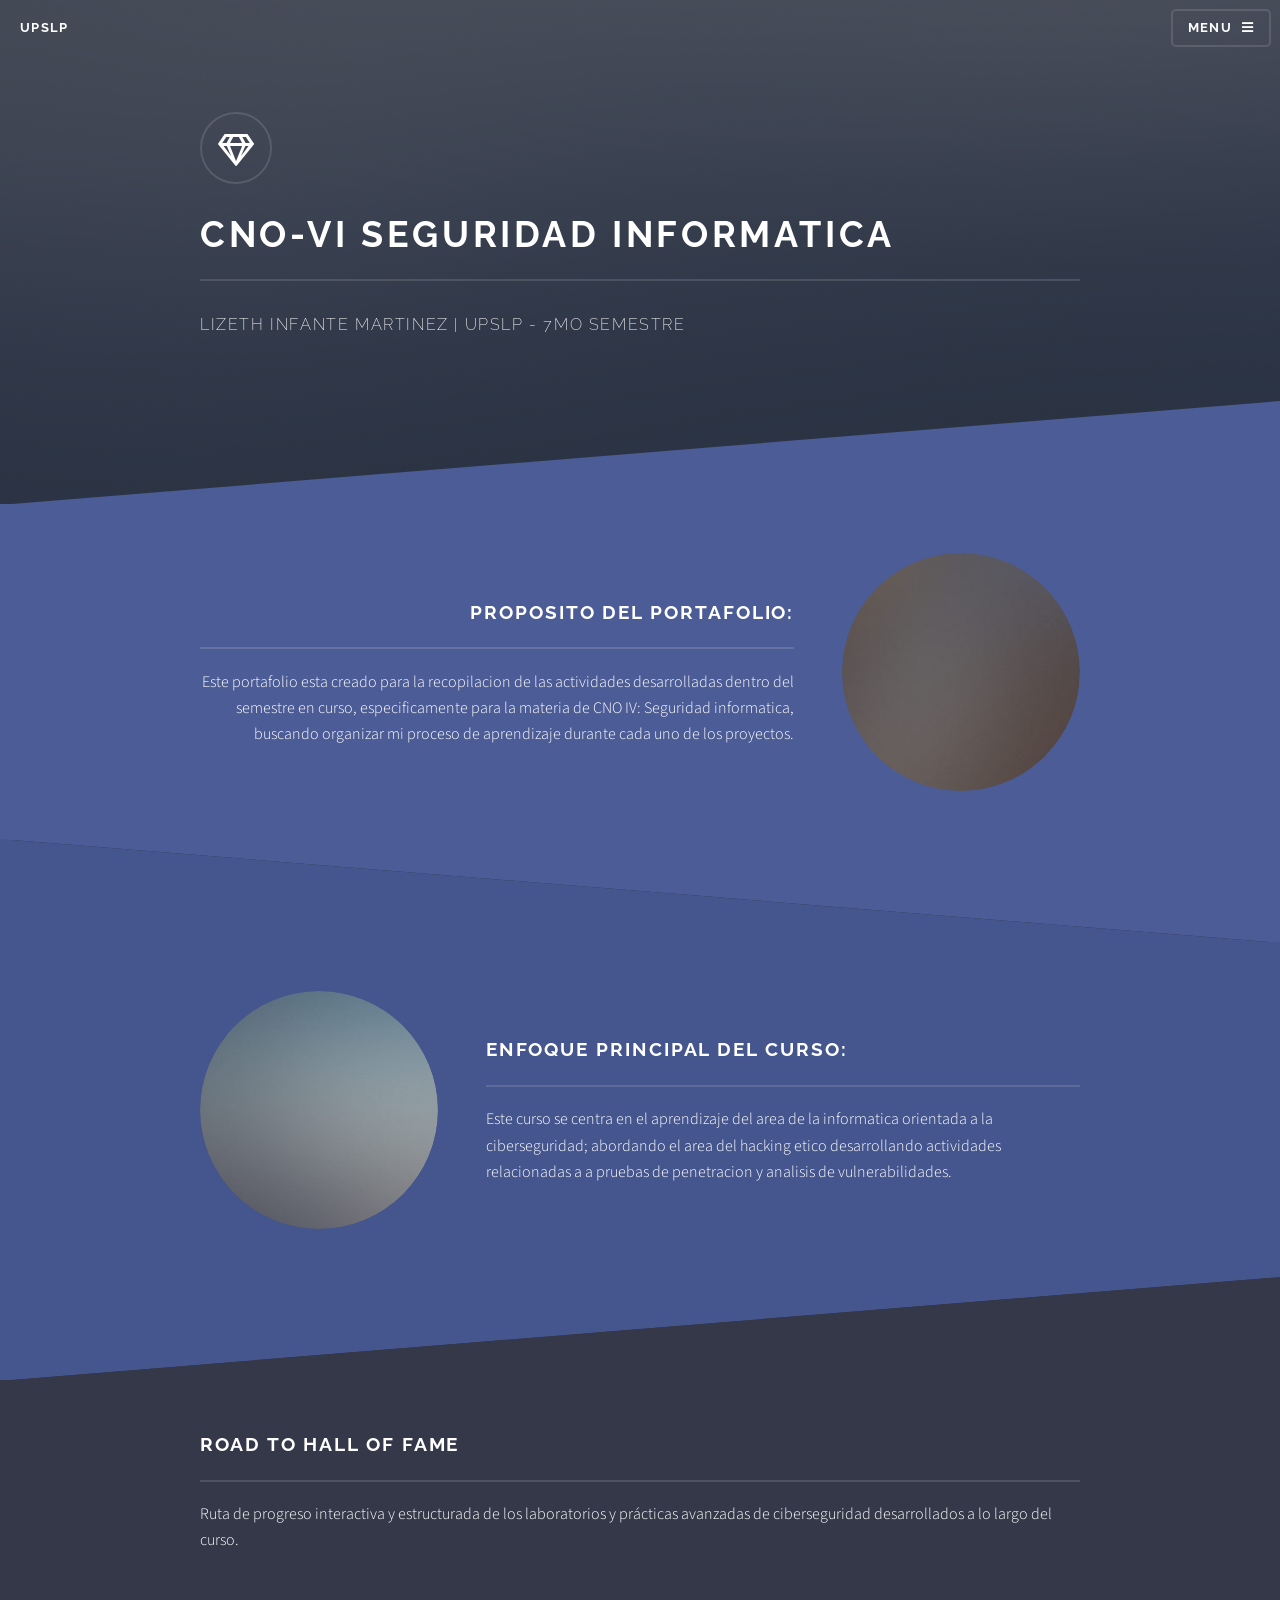
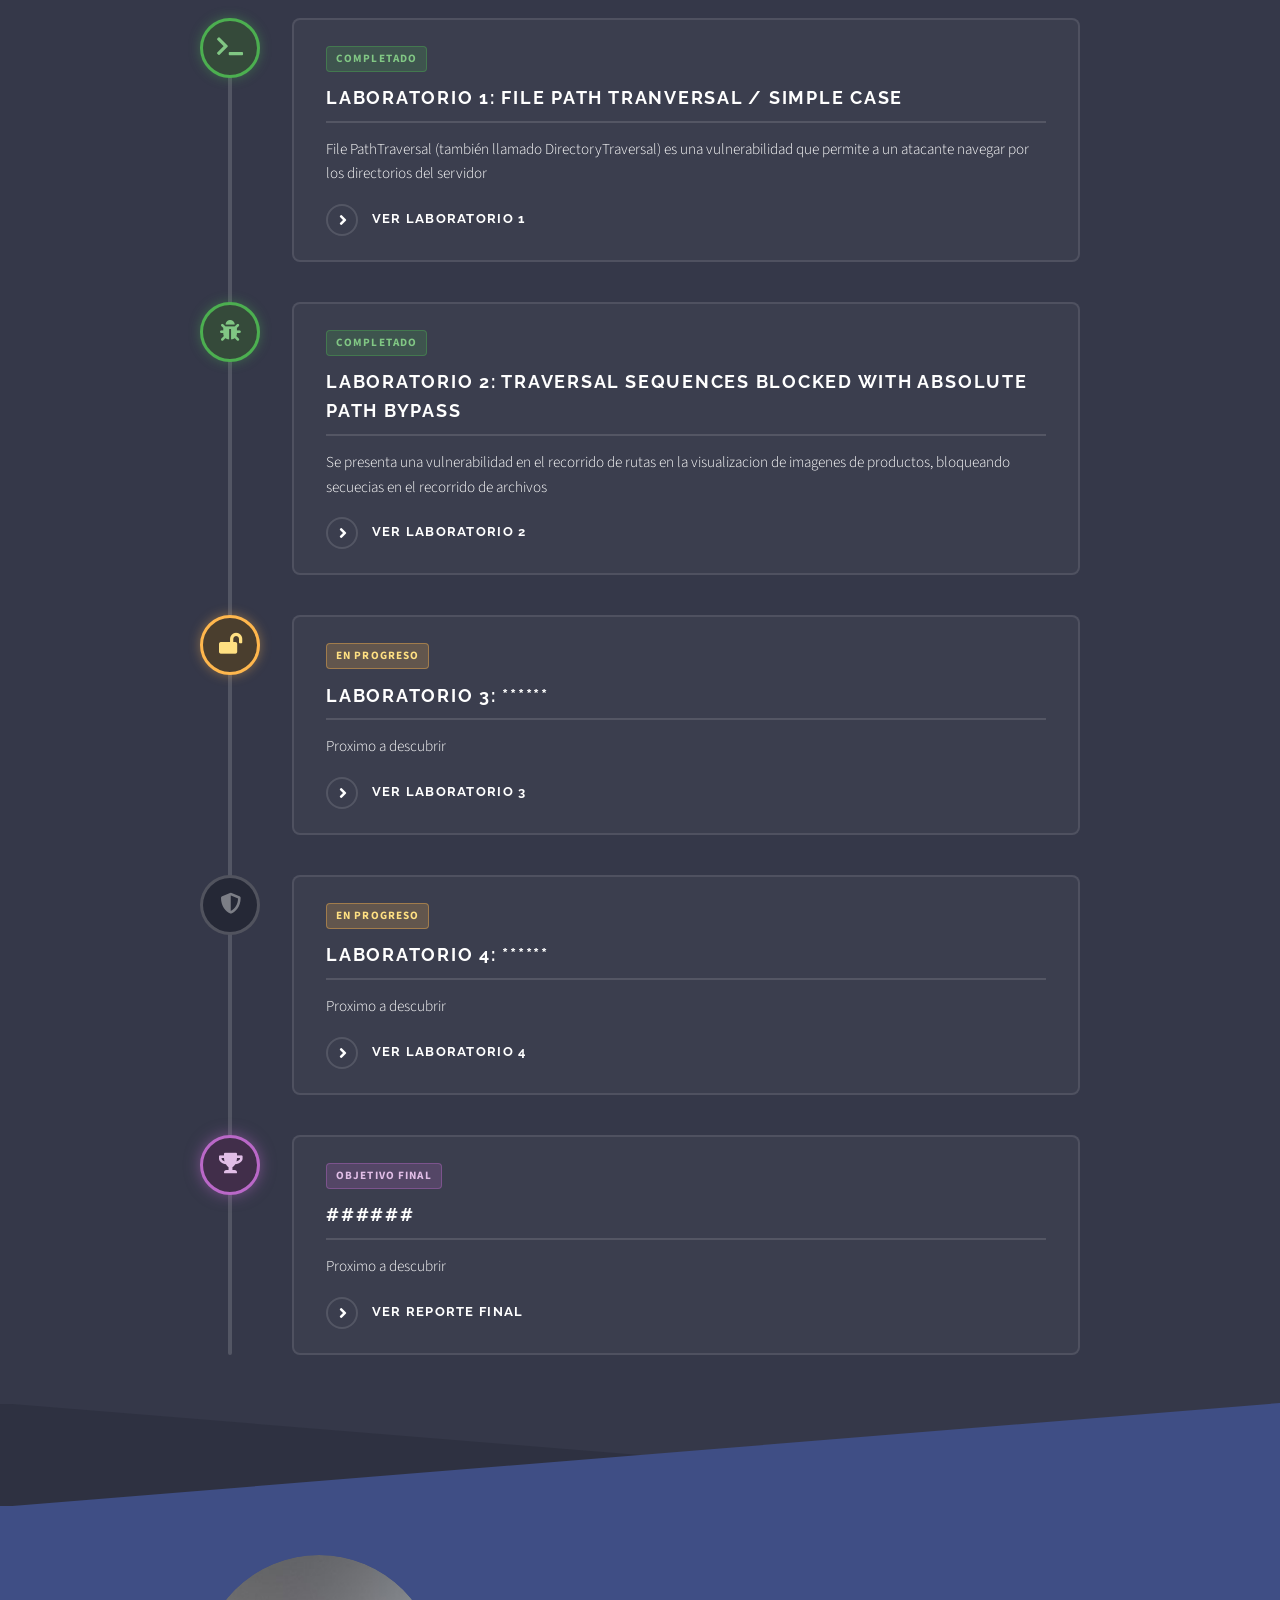
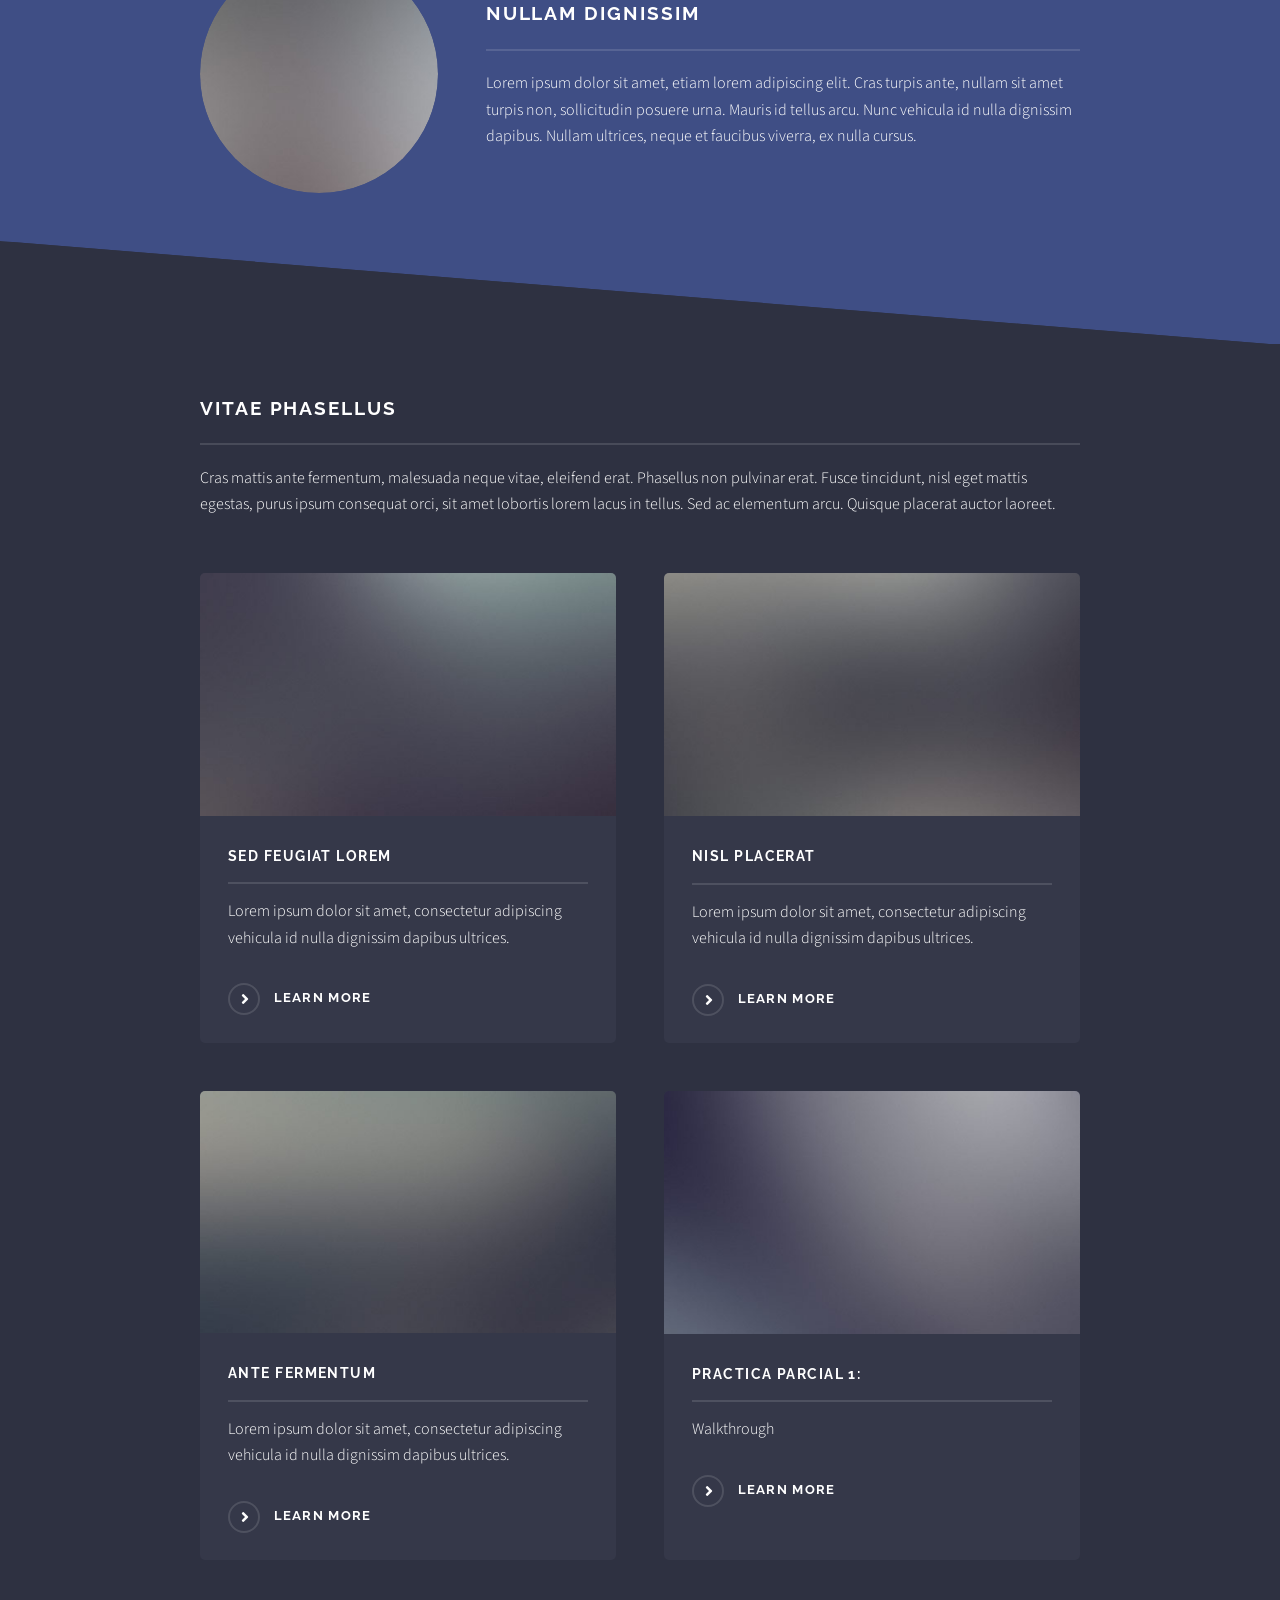
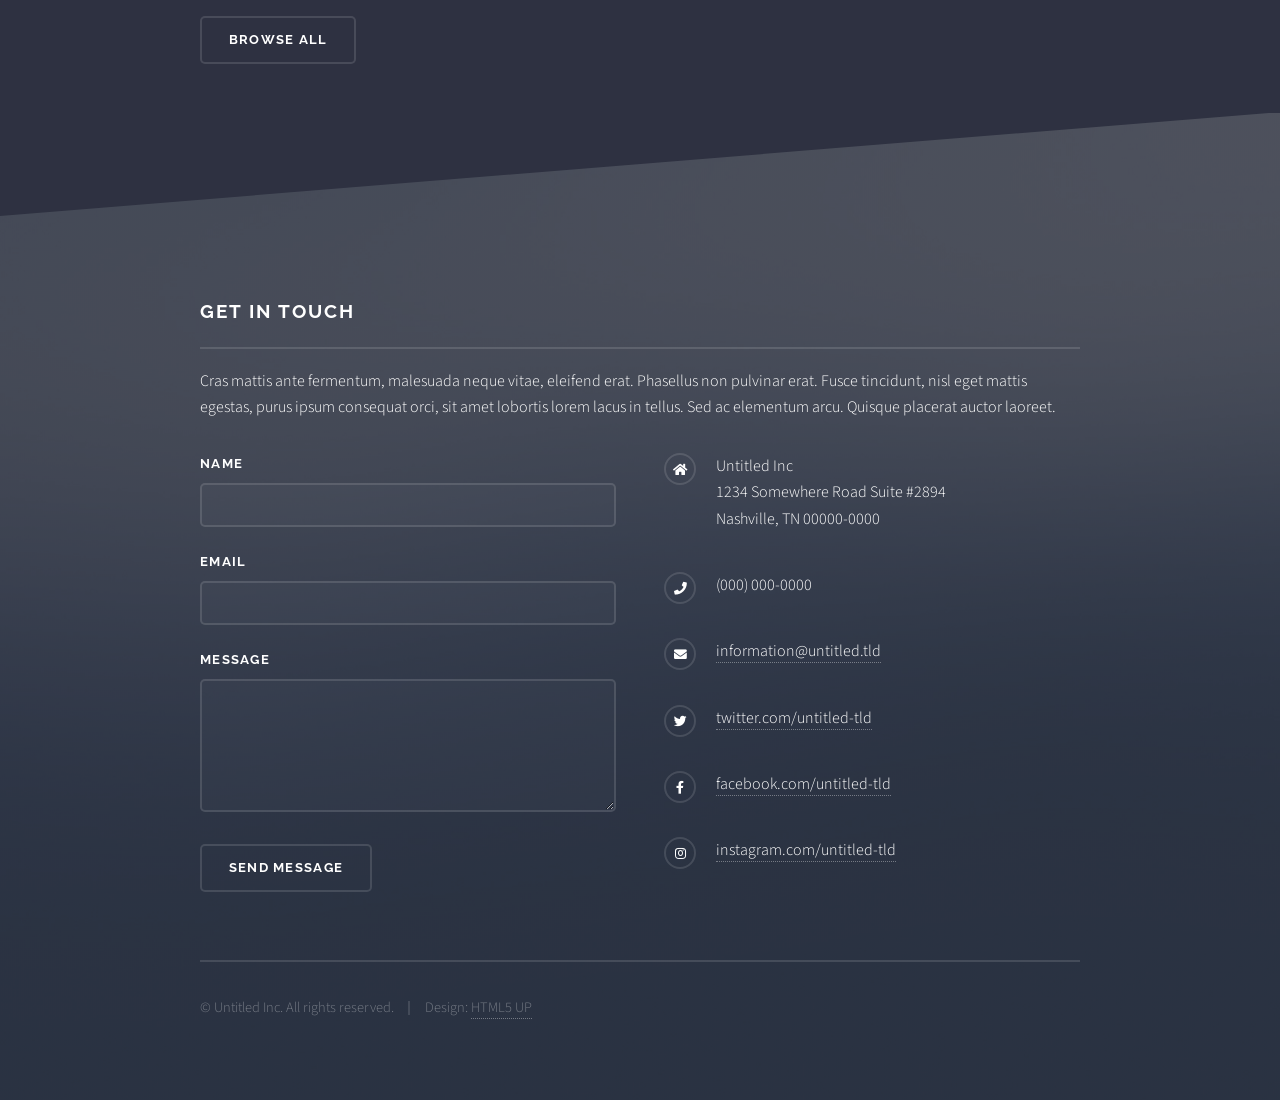
==== index.html @ 2c306867 "Update index.html" ====
<!DOCTYPE HTML>
<html>
	<head>
		<title>CNO-VI SEGURIDAD INFORMATICA - Lizeth Infante Martinez</title>
		<meta charset="utf-8" />
		<meta name="viewport" content="width=device-width, initial-scale=1, user-scalable=no" />
		<link rel="stylesheet" href="assets/css/main.css" />
		<noscript><link rel="stylesheet" href="assets/css/noscript.css" /></noscript>
	</head>
	<body class="is-preload">

		<div id="page-wrapper">

				<header id="header" class="alt">
						<h1><a href="index.html">UPSLP</a></h1>
						<nav>
							<a href="#menu">Menu</a>
						</nav>
					</header>

				<nav id="menu">
						<div class="inner">
							<h2>Menu</h2>
							<ul class="links">
								<li><a href="index.html">Home</a></li>
								<li><a href="proyecto1.html">Practica 1</a></li>
								<li><a href="#road-to-hall-of-fame">Road to Hall of Fame</a></li>
								<li><a href="elements.html">Elements</a></li>
								<li><a href="#">Log In</a></li>
								<li><a href="#">Sign Up</a></li>
							</ul>
							<a href="#" class="close">Close</a>
						</div>
					</nav>

				<section id="banner">
						<div class="inner">
							<div class="logo"><span class="icon fa-gem"></span></div>
							<h2>CNO-VI SEGURIDAD INFORMATICA</h2>
							<p>Lizeth Infante Martinez | UPSLP - 7mo semestre</p>
						</div>
					</section>

				<section id="wrapper">

						<section id="one" class="wrapper spotlight style1">
								<div class="inner">
									<a href="#" class="image"><img src="images/pic01.jpg" alt="" /></a>
									<div class="content">
										<h2 class="major">Proposito del portafolio:</h2>
										<p>Este portafolio esta creado para la recopilacion de las actividades desarrolladas dentro del semestre en curso, especificamente para la materia de CNO IV: Seguridad informatica, buscando organizar mi proceso de aprendizaje durante cada uno de los proyectos.</p>
										
									</div>
								</div>
							</section>

						<section id="two" class="wrapper alt spotlight style2">
								<div class="inner">
									<a href="#" class="image"><img src="images/pic02.jpg" alt="" /></a>
									<div class="content">
										<h2 class="major">Enfoque principal del curso: </h2>
										<p>Este curso se centra en el aprendizaje del area de la informatica orientada a la ciberseguridad; abordando el area del hacking etico desarrollando actividades relacionadas a a pruebas de penetracion y analisis de vulnerabilidades.</p>
										
									</div>
								</div>
							</section>

						<!-- SECCIÓN ROAD TO HALL OF FAME -->
						<section id="road-to-hall-of-fame" class="wrapper style2">
							<div class="inner">
								<h2 class="major">ROAD TO HALL OF FAME</h2>
								<p>Ruta de progreso interactiva y estructurada de los laboratorios y prácticas avanzadas de ciberseguridad desarrollados a lo largo del curso.</p>

								<div class="roadmap-container">
									<div class="roadmap-timeline">
										
										<!-- Nodo 1 -->
										<div class="roadmap-item completed">
											<div class="roadmap-marker">
												<span class="icon solid fa-terminal"></span>
											</div>
											<div class="roadmap-content">
												<span class="roadmap-badge">Completado</span>
												<h3 class="major">Laboratorio 1: File Path Tranversal / Simple case</h3>
												<p>File PathTraversal (también llamado DirectoryTraversal) es una vulnerabilidad que permite a un atacante navegar por los directorios del servidor</p>
												<a href="lab1.html" class="special">Ver laboratorio 1</a>
											</div>
										</div>

										<!-- Nodo 2 -->
										<div class="roadmap-item completed">
											<div class="roadmap-marker">
												<span class="icon solid fa-bug"></span>
											</div>
											<div class="roadmap-content">
												<span class="roadmap-badge">Completado</span>
												<h3 class="major">Laboratorio 2: Traversal Sequences Blocked with Absolute path bypass</h3>
												<p>Se presenta una vulnerabilidad en el recorrido de rutas en la visualizacion de imagenes de productos, bloqueando secuecias en el recorrido de archivos</p>
												<a href="lab2.html" class="special">ver laboratorio 2</a>
											</div>
										</div>

										<!-- Nodo 3 -->
										<div class="roadmap-item in-progress">
											<div class="roadmap-marker">
												<span class="icon solid fa-lock-open"></span>
											</div>
											<div class="roadmap-content">
												<span class="roadmap-badge status-progress">En Progreso</span>
												<h3 class="major">Laboratorio 3:  ******</h3>
												<p>Proximo a descubrir</p>
												<a href="#" class="special">ver laboratorio 	3</a>
											</div>
										</div>

										<!-- Nodo 4 -->
										<div class="roadmap-item pending">
											<div class="roadmap-marker">
												<span class="icon solid fa-shield-alt"></span>
											</div>
											<div class="roadmap-content">
												<span class="roadmap-badge status-progress">En Progreso</span>
												<h3 class="major">Laboratorio 4: ******</h3>
												<p>Proximo a descubrir</p>
												<a href="#" class="special">ver laboratorio 4</a>
											</div>
										</div>

										<!-- Nodo Final -->
										<div class="roadmap-item goal">
											<div class="roadmap-marker">
												<span class="icon solid fa-trophy"></span>
											</div>
											<div class="roadmap-content">
												<span class="roadmap-badge status-goal">Objetivo Final</span>
												<h3 class="major">######</h3>
												<p>Proximo a descubrir</p>
												<a href="#" class="special">ver reporte final</a>
											</div>
										</div>

									</div>
								</div>
							</div>
						</section>

						<section id="three" class="wrapper spotlight style3">
								<div class="inner">
									<a href="#" class="image"><img src="images/pic03.jpg" alt="" /></a>
									<div class="content">
										<h2 class="major">Nullam dignissim</h2>
										<p>Lorem ipsum dolor sit amet, etiam lorem adipiscing elit. Cras turpis ante, nullam sit amet turpis non, sollicitudin posuere urna. Mauris id tellus arcu. Nunc vehicula id nulla dignissim dapibus. Nullam ultrices, neque et faucibus viverra, ex nulla cursus.</p>
										
									</div>
								</div>
							</section>

						<section id="four" class="wrapper alt style1">
								<div class="inner">
									<h2 class="major">Vitae phasellus</h2>
									<p>Cras mattis ante fermentum, malesuada neque vitae, eleifend erat. Phasellus non pulvinar erat. Fusce tincidunt, nisl eget mattis egestas, purus ipsum consequat orci, sit amet lobortis lorem lacus in tellus. Sed ac elementum arcu. Quisque placerat auctor laoreet.</p>
									<section class="features">
										<article>
											<a href="#" class="image"><img src="images/pic04.jpg" alt="" /></a>
											<h3 class="major">Sed feugiat lorem</h3>
											<p>Lorem ipsum dolor sit amet, consectetur adipiscing vehicula id nulla dignissim dapibus ultrices.</p>
											<a href="#" class="special">Learn more</a>
										</article>
										<article>
											<a href="#" class="image"><img src="images/pic05.jpg" alt="" /></a>
											<h3 class="major">Nisl placerat</h3>
											<p>Lorem ipsum dolor sit amet, consectetur adipiscing vehicula id nulla dignissim dapibus ultrices.</p>
											<a href="#" class="special">Learn more</a>
										</article>
										<article>
											<a href="#" class="image"><img src="images/pic06.jpg" alt="" /></a>
											<h3 class="major">Ante fermentum</h3>
											<p>Lorem ipsum dolor sit amet, consectetur adipiscing vehicula id nulla dignissim dapibus ultrices.</p>
											<a href="#" class="special">Learn more</a>
										</article>
										<article>
											<a href="#" class="image"><img src="images/pic07.jpg" alt="" /></a>
											<h3 class="major">Practica parcial 1:</h3>
											<p>Walkthrough</p>
											<a href="#" class="special">Learn more</a>
										</article>
									</section>
									<ul class="actions">
										<li><a href="#" class="button">Browse All</a></li>
									</ul>
								</div>
							</section>

					</section>

				<section id="footer">
						<div class="inner">
							<h2 class="major">Get in touch</h2>
							<p>Cras mattis ante fermentum, malesuada neque vitae, eleifend erat. Phasellus non pulvinar erat. Fusce tincidunt, nisl eget mattis egestas, purus ipsum consequat orci, sit amet lobortis lorem lacus in tellus. Sed ac elementum arcu. Quisque placerat auctor laoreet.</p>
							<form method="post" action="#">
								<div class="fields">
									<div class="field">
										<label for="name">Name</label>
										<input type="text" name="name" id="name" />
									</div>
									<div class="field">
										<label for="email">Email</label>
										<input type="email" name="email" id="email" />
									</div>
									<div class="field">
										<label for="message">Message</label>
										<textarea name="message" id="message" rows="4"></textarea>
									</div>
								</div>
								<ul class="actions">
									<li><input type="submit" value="Send Message" /></li>
								</ul>
							</form>
							<ul class="contact">
								<li class="icon solid fa-home">
									Untitled Inc<br />
									1234 Somewhere Road Suite #2894<br />
									Nashville, TN 00000-0000
								</li>
								<li class="icon solid fa-phone">(000) 000-0000</li>
								<li class="icon solid fa-envelope"><a href="#">information@untitled.tld</a></li>
								<li class="icon brands fa-twitter"><a href="#">twitter.com/untitled-tld</a></li>
								<li class="icon brands fa-facebook-f"><a href="#">facebook.com/untitled-tld</a></li>
								<li class="icon brands fa-instagram"><a href="#">instagram.com/untitled-tld</a></li>
							</ul>
							<ul class="copyright">
								<li>&copy; Untitled Inc. All rights reserved.</li><li>Design: <a href="http://html5up.net">HTML5 UP</a></li>
							</ul>
						</div>
					</section>

			</div>

		<script src="assets/js/jquery.min.js"></script>
			<script src="assets/js/jquery.scrollex.min.js"></script>
			<script src="assets/js/browser.min.js"></script>
			<script src="assets/js/breakpoints.min.js"></script>
			<script src="assets/js/util.js"></script>
			<script src="assets/js/main.js"></script>

	</body>
</html>
---- assets/css/main.css ----
@import url(fontawesome-all.min.css);
@import url("https://fonts.googleapis.com/css?family=Raleway:200,700|Source+Sans+Pro:300,600,300italic,600italic");

/*
	Solid State by HTML5 UP
	html5up.net | @ajlkn
	Free for personal and commercial use under the CCA 3.0 license (html5up.net/license)
*/

html, body, div, span, applet, object,
iframe, h1, h2, h3, h4, h5, h6, p, blockquote,
pre, a, abbr, acronym, address, big, cite,
code, del, dfn, em, img, ins, kbd, q, s, samp,
small, strike, strong, sub, sup, tt, var, b,
u, i, center, dl, dt, dd, ol, ul, li, fieldset,
form, label, legend, table, caption, tbody,
tfoot, thead, tr, th, td, article, aside,
canvas, details, embed, figure, figcaption,
footer, header, hgroup, menu, nav, output, ruby,
section, summary, time, mark, audio, video {
	margin: 0;
	padding: 0;
	border: 0;
	font-size: 100%;
	font: inherit;
	vertical-align: baseline;}

article, aside, details, figcaption, figure,
footer, header, hgroup, menu, nav, section {
	display: block;}

body {
	line-height: 1;
}

ol, ul {
	list-style: none;
}

blockquote, q {
	quotes: none;
}

	blockquote:before, blockquote:after, q:before, q:after {
		content: '';
		content: none;
	}

table {
	border-collapse: collapse;
	border-spacing: 0;
}

body {
	-webkit-text-size-adjust: none;
}

mark {
	background-color: transparent;
	color: inherit;
}

input::-moz-focus-inner {
	border: 0;
	padding: 0;
}

input, select, textarea {
	-moz-appearance: none;
	-webkit-appearance: none;
	-ms-appearance: none;
	appearance: none;
}

/* Basic */

	@-ms-viewport {
		width: device-width;
	}

	body {
		-ms-overflow-style: scrollbar;
	}

	@media screen and (max-width: 480px) {

		html, body {
			min-width: 320px;
		}

	}

	html {
		box-sizing: border-box;
	}

	*, *:before, *:after {
		box-sizing: inherit;
	}

	body {
		background-color: #2e3141;
		background-image: linear-gradient(to top, rgba(46, 49, 65, 0.8), rgba(46, 49, 65, 0.8)), url("../../images/bg.jpg");
		background-size: auto,
 cover;
		background-attachment: fixed,
 fixed;
		background-position: center,
 center;
	}

		body.is-preload *, body.is-preload *:before, body.is-preload *:after {
			-moz-animation: none !important;
			-webkit-animation: none !important;
			-ms-animation: none !important;
			animation: none !important;
			-moz-transition: none !important;
			-webkit-transition: none !important;
			-ms-transition: none !important;
			transition: none !important;
		}

/* Type */

	body, input, select, textarea {
		color: #ffffff;
		font-family: "Source Sans Pro", Helvetica, sans-serif;
		font-size: 16.5pt;
		font-weight: 300;
		line-height: 1.65;
	}

		@media screen and (max-width: 1680px) {

			body, input, select, textarea {
				font-size: 13pt;
			}

		}

		@media screen and (max-width: 1280px) {

			body, input, select, textarea {
				font-size: 12pt;
			}

		}

		@media screen and (max-width: 980px) {

			body, input, select, textarea {
				font-size: 12pt;
			}

		}

		@media screen and (max-width: 736px) {

			body, input, select, textarea {
				font-size: 12pt;
			}

		}

		@media screen and (max-width: 480px) {

			body, input, select, textarea {
				font-size: 12pt;
			}

		}

	a {
		-moz-transition: color 0.2s ease-in-out, border-bottom-color 0.2s ease-in-out;
		-webkit-transition: color 0.2s ease-in-out, border-bottom-color 0.2s ease-in-out;
		-ms-transition: color 0.2s ease-in-out, border-bottom-color 0.2s ease-in-out;
		transition: color 0.2s ease-in-out, border-bottom-color 0.2s ease-in-out;
		border-bottom: dotted 1px rgba(255, 255, 255, 0.35);
		color: #ffffff;
		text-decoration: none;
	}

		a:hover {
			border-bottom-color: transparent;
			color: #ffffff !important;
		}

		a.special:not(.button) {
			text-decoration: none;
			border-bottom: 0;
			display: block;
			font-family: Raleway, Helvetica, sans-serif;
			font-size: 0.8em;
			font-weight: 700;
			letter-spacing: 0.1em;
			margin: 0 0 2em 0;
			text-transform: uppercase;
		}

			a.special:not(.button):before {
				-moz-osx-font-smoothing: grayscale;
				-webkit-font-smoothing: antialiased;
				display: inline-block;
				font-style: normal;
				font-variant: normal;
				text-rendering: auto;
				line-height: 1;
				text-transform: none !important;
				font-family: 'Font Awesome 5 Free';
				font-weight: 900;
			}

			a.special:not(.button):before {
				-moz-transition: background-color 0.2s ease-in-out;
				-webkit-transition: background-color 0.2s ease-in-out;
				-ms-transition: background-color 0.2s ease-in-out;
				transition: background-color 0.2s ease-in-out;
				border-radius: 100%;
				border: solid 2px rgba(255, 255, 255, 0.125);
				content: '\f105';
				display: inline-block;
				font-size: 1.25em;
				height: 2em;
				line-height: 1.75em;
				margin-right: 0.85em;
				text-align: center;
				text-indent: 0.15em;
				vertical-align: middle;
				width: 2em;
			}

			a.special:not(.button):hover:before {
				background-color: rgba(255, 255, 255, 0.025);
			}

			a.special:not(.button):active:before {
				background-color: rgba(255, 255, 255, 0.075);
			}

	strong, b {
		color: #ffffff;
		font-weight: 600;
	}

	em, i {
		font-style: italic;
	}

	p {
		margin: 0 0 2em 0;
	}

	h1, h2, h3, h4, h5, h6 {
		color: #ffffff;
		font-family: Raleway, Helvetica, sans-serif;
		font-weight: 700;
		letter-spacing: 0.1em;
		margin: 0 0 1em 0;
		text-transform: uppercase;
	}

		h1 a, h2 a, h3 a, h4 a, h5 a, h6 a {
			color: inherit;
			text-decoration: none;
			border-bottom: 0;
		}

		h1 span, h2 span, h3 span, h4 span, h5 span, h6 span {
			font-weight: 200;
		}

		h1.major, h2.major, h3.major, h4.major, h5.major, h6.major {
			padding-bottom: 1em;
			border-bottom: solid 2px rgba(255, 255, 255, 0.125);
		}

	h2 {
		font-size: 1.2em;
	}

	h3 {
		font-size: 0.9em;
	}

	h4 {
		font-size: 0.7em;
	}

	h5 {
		font-size: 0.7em;
	}

	h6 {
		font-size: 0.7em;
	}

	@media screen and (max-width: 736px) {

		h2 {
			font-size: 1em;
		}

		h3 {
			font-size: 0.8em;
		}

	}

	sub {
		font-size: 0.8em;
		position: relative;
		top: 0.5em;
	}

	sup {
		font-size: 0.8em;
		position: relative;
		top: -0.5em;
	}

	blockquote {
		border-left: solid 4px rgba(255, 255, 255, 0.125);
		font-style: italic;
		margin: 0 0 2em 0;
		padding: 0.5em 0 0.5em 2em;
	}

	code {
		background: rgba(255, 255, 255, 0.025);
		border-radius: 5px;
		border: solid 2px rgba(255, 255, 255, 0.125);
		font-family: "Courier New", monospace;
		font-size: 0.9em;
		margin: 0 0.25em;
		padding: 0.25em 0.65em;
	}

	pre {
		-webkit-overflow-scrolling: touch;
		font-family: "Courier New", monospace;
		font-size: 0.9em;
		margin: 0 0 2em 0;
	}

		pre code {
			display: block;
			line-height: 1.75em;
			padding: 1em 1.5em;
			overflow-x: auto;
		}

	hr {
		border: 0;
		border-bottom: solid 2px rgba(255, 255, 255, 0.125);
		margin: 2.5em 0;
	}

		hr.major {
			margin: 4em 0;
		}

	.align-left {
		text-align: left;
	}

	.align-center {
		text-align: center;
	}

	.align-right {
		text-align: right;
	}

/* Row */

	.row {
		display: flex;
		flex-wrap: wrap;
		box-sizing: border-box;
		align-items: stretch;
	}

		.row > * {
			box-sizing: border-box;
		}

		.row.gtr-uniform > * > :last-child {
			margin-bottom: 0;
		}

		.row.aln-left {
			justify-content: flex-start;
		}

		.row.aln-center {
			justify-content: center;
		}

		.row.aln-right {
			justify-content: flex-end;
		}

		.row.aln-top {
			align-items: flex-start;
		}

		.row.aln-middle {
			align-items: center;
		}

		.row.aln-bottom {
			align-items: flex-end;
		}

		.row > .imp {
			order: -1;
		}

		.row > .col-1 {
			width: 8.33333%;
		}

		.row > .off-1 {
			margin-left: 8.33333%;
		}

		.row > .col-2 {
			width: 16.66667%;
		}

		.row > .off-2 {
			margin-left: 16.66667%;
		}

		.row > .col-3 {
			width: 25%;
		}

		.row > .off-3 {
			margin-left: 25%;
		}

		.row > .col-4 {
			width: 33.33333%;
		}

		.row > .off-4 {
			margin-left: 33.33333%;
		}

		.row > .col-5 {
			width: 41.66667%;
		}

		.row > .off-5 {
			margin-left: 41.66667%;
		}

		.row > .col-6 {
			width: 50%;
		}

		.row > .off-6 {
			margin-left: 50%;
		}

		.row > .col-7 {
			width: 58.33333%;
		}

		.row > .off-7 {
			margin-left: 58.33333%;
		}

		.row > .col-8 {
			width: 66.66667%;
		}

		.row > .off-8 {
			margin-left: 66.66667%;
		}

		.row > .col-9 {
			width: 75%;
		}

		.row > .off-9 {
			margin-left: 75%;
		}

		.row > .col-10 {
			width: 83.33333%;
		}

		.row > .off-10 {
			margin-left: 83.33333%;
		}

		.row > .col-11 {
			width: 91.66667%;
		}

		.row > .off-11 {
			margin-left: 91.66667%;
		}

		.row > .col-12 {
			width: 100%;
		}

		.row > .off-12 {
			margin-left: 100%;
		}

		.row.gtr-0 {
			margin-top: 0;
			margin-left: 0em;
		}

			.row.gtr-0 > * {
				padding: 0 0 0 0em;
			}

			.row.gtr-0.gtr-uniform {
				margin-top: 0em;
			}

				.row.gtr-0.gtr-uniform > * {
					padding-top: 0em;
				}

		.row.gtr-25 {
			margin-top: 0;
			margin-left: -0.4375em;
		}

			.row.gtr-25 > * {
				padding: 0 0 0 0.4375em;
			}

			.row.gtr-25.gtr-uniform {
				margin-top: -0.4375em;
			}

				.row.gtr-25.gtr-uniform > * {
					padding-top: 0.4375em;
				}

		.row.gtr-50 {
			margin-top: 0;
			margin-left: -0.875em;
		}

			.row.gtr-50 > * {
				padding: 0 0 0 0.875em;
			}

			.row.gtr-50.gtr-uniform {
				margin-top: -0.875em;
			}

				.row.gtr-50.gtr-uniform > * {
					padding-top: 0.875em;
				}

		.row {
			margin-top: 0;
			margin-left: -1.75em;
		}

			.row > * {
				padding: 0 0 0 1.75em;
			}

			.row.gtr-uniform {
				margin-top: -1.75em;
			}

				.row.gtr-uniform > * {
					padding-top: 1.75em;
				}

		.row.gtr-150 {
			margin-top: 0;
			margin-left: -2.625em;
		}

			.row.gtr-150 > * {
				padding: 0 0 0 2.625em;
			}

			.row.gtr-150.gtr-uniform {
				margin-top: -2.625em;
			}

				.row.gtr-150.gtr-uniform > * {
					padding-top: 2.625em;
				}

		.row.gtr-200 {
			margin-top: 0;
			margin-left: -3.5em;
		}

			.row.gtr-200 > * {
				padding: 0 0 0 3.5em;
			}

			.row.gtr-200.gtr-uniform {
				margin-top: -3.5em;
			}

				.row.gtr-200.gtr-uniform > * {
					padding-top: 3.5em;
				}

		@media screen and (max-width: 1680px) {

			.row {
				display: flex;
				flex-wrap: wrap;
				box-sizing: border-box;
				align-items: stretch;
			}

				.row > * {
					box-sizing: border-box;
				}

				.row.gtr-uniform > * > :last-child {
					margin-bottom: 0;
				}

				.row.aln-left {
					justify-content: flex-start;
				}

				.row.aln-center {
					justify-content: center;
				}

				.row.aln-right {
					justify-content: flex-end;
				}

				.row.aln-top {
					align-items: flex-start;
				}

				.row.aln-middle {
					align-items: center;
				}

				.row.aln-bottom {
					align-items: flex-end;
				}

				.row > .imp-xlarge {
					order: -1;
				}

				.row > .col-1-xlarge {
					width: 8.33333%;
				}

				.row > .off-1-xlarge {
					margin-left: 8.33333%;
				}

				.row > .col-2-xlarge {
					width: 16.66667%;
				}

				.row > .off-2-xlarge {
					margin-left: 16.66667%;
				}

				.row > .col-3-xlarge {
					width: 25%;
				}

				.row > .off-3-xlarge {
					margin-left: 25%;
				}

				.row > .col-4-xlarge {
					width: 33.33333%;
				}

				.row > .off-4-xlarge {
					margin-left: 33.33333%;
				}

				.row > .col-5-xlarge {
					width: 41.66667%;
				}

				.row > .off-5-xlarge {
					margin-left: 41.66667%;
				}

				.row > .col-6-xlarge {
					width: 50%;
				}

				.row > .off-6-xlarge {
					margin-left: 50%;
				}

				.row > .col-7-xlarge {
					width: 58.33333%;
				}

				.row > .off-7-xlarge {
					margin-left: 58.33333%;
				}

				.row > .col-8-xlarge {
					width: 66.66667%;
				}

				.row > .off-8-xlarge {
					margin-left: 66.66667%;
				}

				.row > .col-9-xlarge {
					width: 75%;
				}

				.row > .off-9-xlarge {
					margin-left: 75%;
				}

				.row > .col-10-xlarge {
					width: 83.33333%;
				}

				.row > .off-10-xlarge {
					margin-left: 83.33333%;
				}

				.row > .col-11-xlarge {
					width: 91.66667%;
				}

				.row > .off-11-xlarge {
					margin-left: 91.66667%;
				}

				.row > .col-12-xlarge {
					width: 100%;
				}

				.row > .off-12-xlarge {
					margin-left: 100%;
				}

				.row.gtr-0 {
					margin-top: 0;
					margin-left: 0em;
				}

					.row.gtr-0 > * {
						padding: 0 0 0 0em;
					}

					.row.gtr-0.gtr-uniform {
						margin-top: 0em;
					}

						.row.gtr-0.gtr-uniform > * {
							padding-top: 0em;
						}

				.row.gtr-25 {
					margin-top: 0;
					margin-left: -0.4375em;
				}

					.row.gtr-25 > * {
						padding: 0 0 0 0.4375em;
					}

					.row.gtr-25.gtr-uniform {
						margin-top: -0.4375em;
					}

						.row.gtr-25.gtr-uniform > * {
							padding-top: 0.4375em;
						}

				.row.gtr-50 {
					margin-top: 0;
					margin-left: -0.875em;
				}

					.row.gtr-50 > * {
						padding: 0 0 0 0.875em;
					}

					.row.gtr-50.gtr-uniform {
						margin-top: -0.875em;
					}

						.row.gtr-50.gtr-uniform > * {
							padding-top: 0.875em;
						}

				.row {
					margin-top: 0;
					margin-left: -1.75em;
				}

					.row > * {
						padding: 0 0 0 1.75em;
					}

					.row.gtr-uniform {
						margin-top: -1.75em;
					}

						.row.gtr-uniform > * {
							padding-top: 1.75em;
						}

				.row.gtr-150 {
					margin-top: 0;
					margin-left: -2.625em;
				}

					.row.gtr-150 > * {
						padding: 0 0 0 2.625em;
					}

					.row.gtr-150.gtr-uniform {
						margin-top: -2.625em;
					}

						.row.gtr-150.gtr-uniform > * {
							padding-top: 2.625em;
						}

				.row.gtr-200 {
					margin-top: 0;
					margin-left: -3.5em;
				}

					.row.gtr-200 > * {
						padding: 0 0 0 3.5em;
					}

					.row.gtr-200.gtr-uniform {
						margin-top: -3.5em;
					}

						.row.gtr-200.gtr-uniform > * {
							padding-top: 3.5em;
						}

		}

		@media screen and (max-width: 1280px) {

			.row {
				display: flex;
				flex-wrap: wrap;
				box-sizing: border-box;
				align-items: stretch;
			}

				.row > * {
					box-sizing: border-box;
				}

				.row.gtr-uniform > * > :last-child {
					margin-bottom: 0;
				}

				.row.aln-left {
					justify-content: flex-start;
				}

				.row.aln-center {
					justify-content: center;
				}

				.row.aln-right {
					justify-content: flex-end;
				}

				.row.aln-top {
					align-items: flex-start;
				}

				.row.aln-middle {
					align-items: center;
				}

				.row.aln-bottom {
					align-items: flex-end;
				}

				.row > .imp-large {
					order: -1;
				}

				.row > .col-1-large {
					width: 8.33333%;
				}

				.row > .off-1-large {
					margin-left: 8.33333%;
				}

				.row > .col-2-large {
					width: 16.66667%;
				}

				.row > .off-2-large {
					margin-left: 16.66667%;
				}

				.row > .col-3-large {
					width: 25%;
				}

				.row > .off-3-large {
					margin-left: 25%;
				}

				.row > .col-4-large {
					width: 33.33333%;
				}

				.row > .off-4-large {
					margin-left: 33.33333%;
				}

				.row > .col-5-large {
					width: 41.66667%;
				}

				.row > .off-5-large {
					margin-left: 41.66667%;
				}

				.row > .col-6-large {
					width: 50%;
				}

				.row > .off-6-large {
					margin-left: 50%;
				}

				.row > .col-7-large {
					width: 58.33333%;
				}

				.row > .off-7-large {
					margin-left: 58.33333%;
				}

				.row > .col-8-large {
					width: 66.66667%;
				}

				.row > .off-8-large {
					margin-left: 66.66667%;
				}

				.row > .col-9-large {
					width: 75%;
				}

				.row > .off-9-large {
					margin-left: 75%;
				}

				.row > .col-10-large {
					width: 83.33333%;
				}

				.row > .off-10-large {
					margin-left: 83.33333%;
				}

				.row > .col-11-large {
					width: 91.66667%;
				}

				.row > .off-11-large {
					margin-left: 91.66667%;
				}

				.row > .col-12-large {
					width: 100%;
				}

				.row > .off-12-large {
					margin-left: 100%;
				}

				.row.gtr-0 {
					margin-top: 0;
					margin-left: 0em;
				}

					.row.gtr-0 > * {
						padding: 0 0 0 0em;
					}

					.row.gtr-0.gtr-uniform {
						margin-top: 0em;
					}

						.row.gtr-0.gtr-uniform > * {
							padding-top: 0em;
						}

				.row.gtr-25 {
					margin-top: 0;
					margin-left: -0.4375em;
				}

					.row.gtr-25 > * {
						padding: 0 0 0 0.4375em;
					}

					.row.gtr-25.gtr-uniform {
						margin-top: -0.4375em;
					}

						.row.gtr-25.gtr-uniform > * {
							padding-top: 0.4375em;
						}

				.row.gtr-50 {
					margin-top: 0;
					margin-left: -0.875em;
				}

					.row.gtr-50 > * {
						padding: 0 0 0 0.875em;
					}

					.row.gtr-50.gtr-uniform {
						margin-top: -0.875em;
					}

						.row.gtr-50.gtr-uniform > * {
							padding-top: 0.875em;
						}

				.row {
					margin-top: 0;
					margin-left: -1.75em;
				}

					.row > * {
						padding: 0 0 0 1.75em;
					}

					.row.gtr-uniform {
						margin-top: -1.75em;
					}

						.row.gtr-uniform > * {
							padding-top: 1.75em;
						}

				.row.gtr-150 {
					margin-top: 0;
					margin-left: -2.625em;
				}

					.row.gtr-150 > * {
						padding: 0 0 0 2.625em;
					}

					.row.gtr-150.gtr-uniform {
						margin-top: -2.625em;
					}

						.row.gtr-150.gtr-uniform > * {
							padding-top: 2.625em;
						}

				.row.gtr-200 {
					margin-top: 0;
					margin-left: -3.5em;
				}

					.row.gtr-200 > * {
						padding: 0 0 0 3.5em;
					}

					.row.gtr-200.gtr-uniform {
						margin-top: -3.5em;
					}

						.row.gtr-200.gtr-uniform > * {
							padding-top: 3.5em;
						}

		}

		@media screen and (max-width: 980px) {

			.row {
				display: flex;
				flex-wrap: wrap;
				box-sizing: border-box;
				align-items: stretch;
			}

				.row > * {
					box-sizing: border-box;
				}

				.row.gtr-uniform > * > :last-child {
					margin-bottom: 0;
				}

				.row.aln-left {
					justify-content: flex-start;
				}

				.row.aln-center {
					justify-content: center;
				}

				.row.aln-right {
					justify-content: flex-end;
				}

				.row.aln-top {
					align-items: flex-start;
				}

				.row.aln-middle {
					align-items: center;
				}

				.row.aln-bottom {
					align-items: flex-end;
				}

				.row > .imp-medium {
					order: -1;
				}

				.row > .col-1-medium {
					width: 8.33333%;
				}

				.row > .off-1-medium {
					margin-left: 8.33333%;
				}

				.row > .col-2-medium {
					width: 16.66667%;
				}

				.row > .off-2-medium {
					margin-left: 16.66667%;
				}

				.row > .col-3-medium {
					width: 25%;
				}

				.row > .off-3-medium {
					margin-left: 25%;
				}

				.row > .col-4-medium {
					width: 33.33333%;
				}

				.row > .off-4-medium {
					margin-left: 33.33333%;
				}

				.row > .col-5-medium {
					width: 41.66667%;
				}

				.row > .off-5-medium {
					margin-left: 41.66667%;
				}

				.row > .col-6-medium {
					width: 50%;
				}

				.row > .off-6-medium {
					margin-left: 50%;
				}

				.row > .col-7-medium {
					width: 58.33333%;
				}

				.row > .off-7-medium {
					margin-left: 58.33333%;
				}

				.row > .col-8-medium {
					width: 66.66667%;
				}

				.row > .off-8-medium {
					margin-left: 66.66667%;
				}

				.row > .col-9-medium {
					width: 75%;
				}

				.row > .off-9-medium {
					margin-left: 75%;
				}

				.row > .col-10-medium {
					width: 83.33333%;
				}

				.row > .off-10-medium {
					margin-left: 83.33333%;
				}

				.row > .col-11-medium {
					width: 91.66667%;
				}

				.row > .off-11-medium {
					margin-left: 91.66667%;
				}

				.row > .col-12-medium {
					width: 100%;
				}

				.row > .off-12-medium {
					margin-left: 100%;
				}

				.row.gtr-0 {
					margin-top: 0;
					margin-left: 0em;
				}

					.row.gtr-0 > * {
						padding: 0 0 0 0em;
					}

					.row.gtr-0.gtr-uniform {
						margin-top: 0em;
					}

						.row.gtr-0.gtr-uniform > * {
							padding-top: 0em;
						}

				.row.gtr-25 {
					margin-top: 0;
					margin-left: -0.4375em;
				}

					.row.gtr-25 > * {
						padding: 0 0 0 0.4375em;
					}

					.row.gtr-25.gtr-uniform {
						margin-top: -0.4375em;
					}

						.row.gtr-25.gtr-uniform > * {
							padding-top: 0.4375em;
						}

				.row.gtr-50 {
					margin-top: 0;
					margin-left: -0.875em;
				}

					.row.gtr-50 > * {
						padding: 0 0 0 0.875em;
					}

					.row.gtr-50.gtr-uniform {
						margin-top: -0.875em;
					}

						.row.gtr-50.gtr-uniform > * {
							padding-top: 0.875em;
						}

				.row {
					margin-top: 0;
					margin-left: -1.75em;
				}

					.row > * {
						padding: 0 0 0 1.75em;
					}

					.row.gtr-uniform {
						margin-top: -1.75em;
					}

						.row.gtr-uniform > * {
							padding-top: 1.75em;
						}

				.row.gtr-150 {
					margin-top: 0;
					margin-left: -2.625em;
				}

					.row.gtr-150 > * {
						padding: 0 0 0 2.625em;
					}

					.row.gtr-150.gtr-uniform {
						margin-top: -2.625em;
					}

						.row.gtr-150.gtr-uniform > * {
							padding-top: 2.625em;
						}

				.row.gtr-200 {
					margin-top: 0;
					margin-left: -3.5em;
				}

					.row.gtr-200 > * {
						padding: 0 0 0 3.5em;
					}

					.row.gtr-200.gtr-uniform {
						margin-top: -3.5em;
					}

						.row.gtr-200.gtr-uniform > * {
							padding-top: 3.5em;
						}

		}

		@media screen and (max-width: 736px) {

			.row {
				display: flex;
				flex-wrap: wrap;
				box-sizing: border-box;
				align-items: stretch;
			}

				.row > * {
					box-sizing: border-box;
				}

				.row.gtr-uniform > * > :last-child {
					margin-bottom: 0;
				}

				.row.aln-left {
					justify-content: flex-start;
				}

				.row.aln-center {
					justify-content: center;
				}

				.row.aln-right {
					justify-content: flex-end;
				}

				.row.aln-top {
					align-items: flex-start;
				}

				.row.aln-middle {
					align-items: center;
				}

				.row.aln-bottom {
					align-items: flex-end;
				}

				.row > .imp-small {
					order: -1;
				}

				.row > .col-1-small {
					width: 8.33333%;
				}

				.row > .off-1-small {
					margin-left: 8.33333%;
				}

				.row > .col-2-small {
					width: 16.66667%;
				}

				.row > .off-2-small {
					margin-left: 16.66667%;
				}

				.row > .col-3-small {
					width: 25%;
				}

				.row > .off-3-small {
					margin-left: 25%;
				}

				.row > .col-4-small {
					width: 33.33333%;
				}

				.row > .off-4-small {
					margin-left: 33.33333%;
				}

				.row > .col-5-small {
					width: 41.66667%;
				}

				.row > .off-5-small {
					margin-left: 41.66667%;
				}

				.row > .col-6-small {
					width: 50%;
				}

				.row > .off-6-small {
					margin-left: 50%;
				}

				.row > .col-7-small {
					width: 58.33333%;
				}

				.row > .off-7-small {
					margin-left: 58.33333%;
				}

				.row > .col-8-small {
					width: 66.66667%;
				}

				.row > .off-8-small {
					margin-left: 66.66667%;
				}

				.row > .col-9-small {
					width: 75%;
				}

				.row > .off-9-small {
					margin-left: 75%;
				}

				.row > .col-10-small {
					width: 83.33333%;
				}

				.row > .off-10-small {
					margin-left: 83.33333%;
				}

				.row > .col-11-small {
					width: 91.66667%;
				}

				.row > .off-11-small {
					margin-left: 91.66667%;
				}

				.row > .col-12-small {
					width: 100%;
				}

				.row > .off-12-small {
					margin-left: 100%;
				}

				.row.gtr-0 {
					margin-top: 0;
					margin-left: 0em;
				}

					.row.gtr-0 > * {
						padding: 0 0 0 0em;
					}

					.row.gtr-0.gtr-uniform {
						margin-top: 0em;
					}

						.row.gtr-0.gtr-uniform > * {
							padding-top: 0em;
						}

				.row.gtr-25 {
					margin-top: 0;
					margin-left: -0.3125em;
				}

					.row.gtr-25 > * {
						padding: 0 0 0 0.3125em;
					}

					.row.gtr-25.gtr-uniform {
						margin-top: -0.3125em;
					}

						.row.gtr-25.gtr-uniform > * {
							padding-top: 0.3125em;
						}

				.row.gtr-50 {
					margin-top: 0;
					margin-left: -0.625em;
				}

					.row.gtr-50 > * {
						padding: 0 0 0 0.625em;
					}

					.row.gtr-50.gtr-uniform {
						margin-top: -0.625em;
					}

						.row.gtr-50.gtr-uniform > * {
							padding-top: 0.625em;
						}

				.row {
					margin-top: 0;
					margin-left: -1.25em;
				}

					.row > * {
						padding: 0 0 0 1.25em;
					}

					.row.gtr-uniform {
						margin-top: -1.25em;
					}

						.row.gtr-uniform > * {
							padding-top: 1.25em;
						}

				.row.gtr-150 {
					margin-top: 0;
					margin-left: -1.875em;
				}

					.row.gtr-150 > * {
						padding: 0 0 0 1.875em;
					}

					.row.gtr-150.gtr-uniform {
						margin-top: -1.875em;
					}

						.row.gtr-150.gtr-uniform > * {
							padding-top: 1.875em;
						}

				.row.gtr-200 {
					margin-top: 0;
					margin-left: -2.5em;
				}

					.row.gtr-200 > * {
						padding: 0 0 0 2.5em;
					}

					.row.gtr-200.gtr-uniform {
						margin-top: -2.5em;
					}

						.row.gtr-200.gtr-uniform > * {
							padding-top: 2.5em;
						}

		}

		@media screen and (max-width: 480px) {

			.row {
				display: flex;
				flex-wrap: wrap;
				box-sizing: border-box;
				align-items: stretch;
			}

				.row > * {
					box-sizing: border-box;
				}

				.row.gtr-uniform > * > :last-child {
					margin-bottom: 0;
				}

				.row.aln-left {
					justify-content: flex-start;
				}

				.row.aln-center {
					justify-content: center;
				}

				.row.aln-right {
					justify-content: flex-end;
				}

				.row.aln-top {
					align-items: flex-start;
				}

				.row.aln-middle {
					align-items: center;
				}

				.row.aln-bottom {
					align-items: flex-end;
				}

				.row > .imp-xsmall {
					order: -1;
				}

				.row > .col-1-xsmall {
					width: 8.33333%;
				}

				.row > .off-1-xsmall {
					margin-left: 8.33333%;
				}

				.row > .col-2-xsmall {
					width: 16.66667%;
				}

				.row > .off-2-xsmall {
					margin-left: 16.66667%;
				}

				.row > .col-3-xsmall {
					width: 25%;
				}

				.row > .off-3-xsmall {
					margin-left: 25%;
				}

				.row > .col-4-xsmall {
					width: 33.33333%;
				}

				.row > .off-4-xsmall {
					margin-left: 33.33333%;
				}

				.row > .col-5-xsmall {
					width: 41.66667%;
				}

				.row > .off-5-xsmall {
					margin-left: 41.66667%;
				}

				.row > .col-6-xsmall {
					width: 50%;
				}

				.row > .off-6-xsmall {
					margin-left: 50%;
				}

				.row > .col-7-xsmall {
					width: 58.33333%;
				}

				.row > .off-7-xsmall {
					margin-left: 58.33333%;
				}

				.row > .col-8-xsmall {
					width: 66.66667%;
				}

				.row > .off-8-xsmall {
					margin-left: 66.66667%;
				}

				.row > .col-9-xsmall {
					width: 75%;
				}

				.row > .off-9-xsmall {
					margin-left: 75%;
				}

				.row > .col-10-xsmall {
					width: 83.33333%;
				}

				.row > .off-10-xsmall {
					margin-left: 83.33333%;
				}

				.row > .col-11-xsmall {
					width: 91.66667%;
				}

				.row > .off-11-xsmall {
					margin-left: 91.66667%;
				}

				.row > .col-12-xsmall {
					width: 100%;
				}

				.row > .off-12-xsmall {
					margin-left: 100%;
				}

				.row.gtr-0 {
					margin-top: 0;
					margin-left: 0em;
				}

					.row.gtr-0 > * {
						padding: 0 0 0 0em;
					}

					.row.gtr-0.gtr-uniform {
						margin-top: 0em;
					}

						.row.gtr-0.gtr-uniform > * {
							padding-top: 0em;
						}

				.row.gtr-25 {
					margin-top: 0;
					margin-left: -0.3125em;
				}

					.row.gtr-25 > * {
						padding: 0 0 0 0.3125em;
					}

					.row.gtr-25.gtr-uniform {
						margin-top: -0.3125em;
					}

						.row.gtr-25.gtr-uniform > * {
							padding-top: 0.3125em;
						}

				.row.gtr-50 {
					margin-top: 0;
					margin-left: -0.625em;
				}

					.row.gtr-50 > * {
						padding: 0 0 0 0.625em;
					}

					.row.gtr-50.gtr-uniform {
						margin-top: -0.625em;
					}

						.row.gtr-50.gtr-uniform > * {
							padding-top: 0.625em;
						}

				.row {
					margin-top: 0;
					margin-left: -1.25em;
				}

					.row > * {
						padding: 0 0 0 1.25em;
					}

					.row.gtr-uniform {
						margin-top: -1.25em;
					}

						.row.gtr-uniform > * {
							padding-top: 1.25em;
						}

				.row.gtr-150 {
					margin-top: 0;
					margin-left: -1.875em;
				}

					.row.gtr-150 > * {
						padding: 0 0 0 1.875em;
					}

					.row.gtr-150.gtr-uniform {
						margin-top: -1.875em;
					}

						.row.gtr-150.gtr-uniform > * {
							padding-top: 1.875em;
						}

				.row.gtr-200 {
					margin-top: 0;
					margin-left: -2.5em;
				}

					.row.gtr-200 > * {
						padding: 0 0 0 2.5em;
					}

					.row.gtr-200.gtr-uniform {
						margin-top: -2.5em;
					}

						.row.gtr-200.gtr-uniform > * {
							padding-top: 2.5em;
						}

		}

		@media screen and (max-width: 360px) {

			.row {
				display: flex;
				flex-wrap: wrap;
				box-sizing: border-box;
				align-items: stretch;
			}

				.row > * {
					box-sizing: border-box;
				}

				.row.gtr-uniform > * > :last-child {
					margin-bottom: 0;
				}

				.row.aln-left {
					justify-content: flex-start;
				}

				.row.aln-center {
					justify-content: center;
				}

				.row.aln-right {
					justify-content: flex-end;
				}

				.row.aln-top {
					align-items: flex-start;
				}

				.row.aln-middle {
					align-items: center;
				}

				.row.aln-bottom {
					align-items: flex-end;
				}

				.row > .imp-xxsmall {
					order: -1;
				}

				.row > .col-1-xxsmall {
					width: 8.33333%;
				}

				.row > .off-1-xxsmall {
					margin-left: 8.33333%;
				}

				.row > .col-2-xxsmall {
					width: 16.66667%;
				}

				.row > .off-2-xxsmall {
					margin-left: 16.66667%;
				}

				.row > .col-3-xxsmall {
					width: 25%;
				}

				.row > .off-3-xxsmall {
					margin-left: 25%;
				}

				.row > .col-4-xxsmall {
					width: 33.33333%;
				}

				.row > .off-4-xxsmall {
					margin-left: 33.33333%;
				}

				.row > .col-5-xxsmall {
					width: 41.66667%;
				}

				.row > .off-5-xxsmall {
					margin-left: 41.66667%;
				}

				.row > .col-6-xxsmall {
					width: 50%;
				}

				.row > .off-6-xxsmall {
					margin-left: 50%;
				}

				.row > .col-7-xxsmall {
					width: 58.33333%;
				}

				.row > .off-7-xxsmall {
					margin-left: 58.33333%;
				}

				.row > .col-8-xxsmall {
					width: 66.66667%;
				}

				.row > .off-8-xxsmall {
					margin-left: 66.66667%;
				}

				.row > .col-9-xxsmall {
					width: 75%;
				}

				.row > .off-9-xxsmall {
					margin-left: 75%;
				}

				.row > .col-10-xxsmall {
					width: 83.33333%;
				}

				.row > .off-10-xxsmall {
					margin-left: 83.33333%;
				}

				.row > .col-11-xxsmall {
					width: 91.66667%;
				}

				.row > .off-11-xxsmall {
					margin-left: 91.66667%;
				}

				.row > .col-12-xxsmall {
					width: 100%;
				}

				.row > .off-12-xxsmall {
					margin-left: 100%;
				}

				.row.gtr-0 {
					margin-top: 0;
					margin-left: 0em;
				}

					.row.gtr-0 > * {
						padding: 0 0 0 0em;
					}

					.row.gtr-0.gtr-uniform {
						margin-top: 0em;
					}

						.row.gtr-0.gtr-uniform > * {
							padding-top: 0em;
						}

				.row.gtr-25 {
					margin-top: 0;
					margin-left: -0.3125em;
				}

					.row.gtr-25 > * {
						padding: 0 0 0 0.3125em;
					}

					.row.gtr-25.gtr-uniform {
						margin-top: -0.3125em;
					}

						.row.gtr-25.gtr-uniform > * {
							padding-top: 0.3125em;
						}

				.row.gtr-50 {
					margin-top: 0;
					margin-left: -0.625em;
				}

					.row.gtr-50 > * {
						padding: 0 0 0 0.625em;
					}

					.row.gtr-50.gtr-uniform {
						margin-top: -0.625em;
					}

						.row.gtr-50.gtr-uniform > * {
							padding-top: 0.625em;
						}

				.row {
					margin-top: 0;
					margin-left: -1.25em;
				}

					.row > * {
						padding: 0 0 0 1.25em;
					}

					.row.gtr-uniform {
						margin-top: -1.25em;
					}

						.row.gtr-uniform > * {
							padding-top: 1.25em;
						}

				.row.gtr-150 {
					margin-top: 0;
					margin-left: -1.875em;
				}

					.row.gtr-150 > * {
						padding: 0 0 0 1.875em;
					}

					.row.gtr-150.gtr-uniform {
						margin-top: -1.875em;
					}

						.row.gtr-150.gtr-uniform > * {
							padding-top: 1.875em;
						}

				.row.gtr-200 {
					margin-top: 0;
					margin-left: -2.5em;
				}

					.row.gtr-200 > * {
						padding: 0 0 0 2.5em;
					}

					.row.gtr-200.gtr-uniform {
						margin-top: -2.5em;
					}

						.row.gtr-200.gtr-uniform > * {
							padding-top: 2.5em;
						}

		}

/* Section/Article */

	section.special, article.special {
		text-align: center;
	}

/* Form */

	form {
		margin: 0 0 2em 0;
	}

		form > :last-child {
			margin-bottom: 0;
		}

		form > .fields {
			display: -moz-flex;
			display: -webkit-flex;
			display: -ms-flex;
			display: flex;
			-moz-flex-wrap: wrap;
			-webkit-flex-wrap: wrap;
			-ms-flex-wrap: wrap;
			flex-wrap: wrap;
			width: calc(100% + 3em);
			margin: -1.5em 0 2em -1.5em;
		}

			form > .fields > .field {
				-moz-flex-grow: 0;
				-webkit-flex-grow: 0;
				-ms-flex-grow: 0;
				flex-grow: 0;
				-moz-flex-shrink: 0;
				-webkit-flex-shrink: 0;
				-ms-flex-shrink: 0;
				flex-shrink: 0;
				padding: 1.5em 0 0 1.5em;
				width: calc(100% - 1.5em);
			}

				form > .fields > .field.half {
					width: calc(50% - 0.75em);
				}

				form > .fields > .field.third {
					width: calc(100%/3 - 0.5em);
				}

				form > .fields > .field.quarter {
					width: calc(25% - 0.375em);
				}

		@media screen and (max-width: 480px) {

			form > .fields {
				width: calc(100% + 3em);
				margin: -1.5em 0 2em -1.5em;
			}

				form > .fields > .field {
					padding: 1.5em 0 0 1.5em;
					width: calc(100% - 1.5em);
				}

					form > .fields > .field.half {
						width: calc(100% - 1.5em);
					}

					form > .fields > .field.third {
						width: calc(100% - 1.5em);
					}

					form > .fields > .field.quarter {
						width: calc(100% - 1.5em);
					}

		}

	label {
		color: #ffffff;
		display: block;
		font-family: Raleway, Helvetica, sans-serif;
		font-size: 0.8em;
		font-weight: 700;
		letter-spacing: 0.1em;
		margin: 0 0 0.7em 0;
		text-transform: uppercase;
	}

	input[type="text"],
	input[type="password"],
	input[type="email"],
	input[type="tel"],
	select,
	textarea {
		-moz-appearance: none;
		-webkit-appearance: none;
		-ms-appearance: none;
		appearance: none;
		background: rgba(255, 255, 255, 0.025);
		border-radius: 5px;
		border: none;
		border: solid 2px rgba(255, 255, 255, 0.125);
		color: inherit;
		display: block;
		outline: 0;
		padding: 0 1em;
		text-decoration: none;
		width: 100%;
	}

		input[type="text"]:invalid,
		input[type="password"]:invalid,
		input[type="email"]:invalid,
		input[type="tel"]:invalid,
		select:invalid,
		textarea:invalid {
			box-shadow: none;
		}

		input[type="text"]:focus,
		input[type="password"]:focus,
		input[type="email"]:focus,
		input[type="tel"]:focus,
		select:focus,
		textarea:focus {
			border-color: #5b6ba6;
		}

	select {
		background-image: url("data:image/svg+xml;charset=utf8,%3Csvg xmlns='http://www.w3.org/2000/svg' width='40' height='40' preserveAspectRatio='none' viewBox='0 0 40 40'%3E%3Cpath d='M9.4,12.3l10.4,10.4l10.4-10.4c0.2-0.2,0.5-0.4,0.9-0.4c0.3,0,0.6,0.1,0.9,0.4l3.3,3.3c0.2,0.2,0.4,0.5,0.4,0.9 c0,0.4-0.1,0.6-0.4,0.9L20.7,31.9c-0.2,0.2-0.5,0.4-0.9,0.4c-0.3,0-0.6-0.1-0.9-0.4L4.3,17.3c-0.2-0.2-0.4-0.5-0.4-0.9 c0-0.4,0.1-0.6,0.4-0.9l3.3-3.3c0.2-0.2,0.5-0.4,0.9-0.4S9.1,12.1,9.4,12.3z' fill='rgba(255, 255, 255, 0.125)' /%3E%3C/svg%3E");
		background-size: 1.25rem;
		background-repeat: no-repeat;
		background-position: calc(100% - 1rem) center;
		height: 2.75em;
		padding-right: 2.75em;
		text-overflow: ellipsis;
	}

		select option {
			color: #ffffff;
			background: #2e3141;
		}

		select:focus::-ms-value {
			background-color: transparent;
		}

		select::-ms-expand {
			display: none;
		}

	input[type="text"],
	input[type="password"],
	input[type="email"],
	select {
		height: 2.75em;
	}

	textarea {
		padding: 0.75em 1em;
	}

	input[type="checkbox"],
	input[type="radio"] {
		-moz-appearance: none;
		-webkit-appearance: none;
		-ms-appearance: none;
		appearance: none;
		display: block;
		float: left;
		margin-right: -2em;
		opacity: 0;
		width: 1em;
		z-index: -1;
	}

		input[type="checkbox"] + label,
		input[type="radio"] + label {
			text-decoration: none;
			color: #ffffff;
			cursor: pointer;
			display: inline-block;
			font-size: 1em;
			font-family: "Source Sans Pro", Helvetica, sans-serif;
			text-transform: none;
			letter-spacing: 0;
			font-weight: 300;
			padding-left: 2.4em;
			padding-right: 0.75em;
			position: relative;
		}

			input[type="checkbox"] + label:before,
			input[type="radio"] + label:before {
				-moz-osx-font-smoothing: grayscale;
				-webkit-font-smoothing: antialiased;
				display: inline-block;
				font-style: normal;
				font-variant: normal;
				text-rendering: auto;
				line-height: 1;
				text-transform: none !important;
				font-family: 'Font Awesome 5 Free';
				font-weight: 900;
			}

			input[type="checkbox"] + label:before,
			input[type="radio"] + label:before {
				background: rgba(255, 255, 255, 0.025);
				border-radius: 5px;
				border: solid 2px rgba(255, 255, 255, 0.125);
				content: '';
				display: inline-block;
				font-size: 0.8em;
				height: 2.0625em;
				left: 0;
				line-height: 2.0625em;
				position: absolute;
				text-align: center;
				top: 0;
				width: 2.0625em;
			}

		input[type="checkbox"]:checked + label:before,
		input[type="radio"]:checked + label:before {
			background: #ffffff;
			border-color: #ffffff;
			content: '\f00c';
			color: #2e3141;
		}

		input[type="checkbox"]:focus + label:before,
		input[type="radio"]:focus + label:before {
			border-color: #4c5c96;
		}

	input[type="checkbox"] + label:before {
		border-radius: 5px;
	}

	input[type="radio"] + label:before {
		border-radius: 100%;
	}

	::-webkit-input-placeholder {
		color: rgba(255, 255, 255, 0.35) !important;
		opacity: 1.0;
	}

	:-moz-placeholder {
		color: rgba(255, 255, 255, 0.35) !important;
		opacity: 1.0;
	}

	::-moz-placeholder {
		color: rgba(255, 255, 255, 0.35) !important;
		opacity: 1.0;
	}

	:-ms-input-placeholder {
		color: rgba(255, 255, 255, 0.35) !important;
		opacity: 1.0;
	}

/* Box */

	.box {
		border-radius: 5px;
		border: solid 2px rgba(255, 255, 255, 0.125);
		margin-bottom: 2em;
		padding: 1.5em;
	}

		.box > :last-child,
		.box > :last-child > :last-child,
		.box > :last-child > :last-child > :last-child {
			margin-bottom: 0;
		}

		.box.alt {
			border: 0;
			border-radius: 0;
			padding: 0;
		}

/* Icon */

	.icon {
		text-decoration: none;
		border-bottom: none;
		position: relative;
	}

		.icon:before {
			-moz-osx-font-smoothing: grayscale;
			-webkit-font-smoothing: antialiased;
			display: inline-block;
			font-style: normal;
			font-variant: normal;
			text-rendering: auto;
			line-height: 1;
			text-transform: none !important;
			font-family: 'Font Awesome 5 Free';
			font-weight: 400;
		}

		.icon > .label {
			display: none;
		}

		.icon:before {
			line-height: inherit;
		}

		.icon.solid:before {
			font-weight: 900;
		}

		.icon.brands:before {
			font-family: 'Font Awesome 5 Brands';
		}

/* Image */

	.image {
		border-radius: 5px;
		border: 0;
		display: inline-block;
		position: relative;
	}

		.image img {
			border-radius: 5px;
			display: block;
		}

		.image.left, .image.right {
			max-width: 40%;
		}

			.image.left img, .image.right img {
				width: 100%;
			}

		.image.left {
			float: left;
			padding: 0 1.5em 1em 0;
			top: 0.25em;
		}

		.image.right {
			float: right;
			padding: 0 0 1em 1.5em;
			top: 0.25em;
		}

		.image.fit {
			display: block;
			margin: 0 0 2em 0;
			width: 100%;
		}

			.image.fit img {
				width: 100%;
			}

		.image.main {
			display: block;
			margin: 0 0 3em 0;
			width: 100%;
		}

			.image.main img {
				width: 100%;
			}

/* List */

	ol {
		list-style: decimal;
		margin: 0 0 2em 0;
		padding-left: 1.25em;
	}

		ol li {
			padding-left: 0.25em;
		}

	ul {
		list-style: disc;
		margin: 0 0 2em 0;
		padding-left: 1em;
	}

		ul li {
			padding-left: 0.5em;
		}

		ul.alt {
			list-style: none;
			padding-left: 0;
		}

			ul.alt li {
				border-top: solid 1px rgba(255, 255, 255, 0.125);
				padding: 0.5em 0;
			}

				ul.alt li:first-child {
					border-top: 0;
					padding-top: 0;
				}

	dl {
		margin: 0 0 2em 0;
	}

		dl dt {
			display: block;
			font-weight: 600;
			margin: 0 0 1em 0;
		}

		dl dd {
			margin-left: 2em;
		}

/* Actions */

	ul.actions {
		display: -moz-flex;
		display: -webkit-flex;
		display: -ms-flex;
		display: flex;
		cursor: default;
		list-style: none;
		margin-left: -1em;
		padding-left: 0;
	}

		ul.actions li {
			padding: 0 0 0 1em;
			vertical-align: middle;
		}

		ul.actions.special {
			-moz-justify-content: center;
			-webkit-justify-content: center;
			-ms-justify-content: center;
			justify-content: center;
			width: 100%;
			margin-left: 0;
		}

			ul.actions.special li:first-child {
				padding-left: 0;
			}

		ul.actions.stacked {
			-moz-flex-direction: column;
			-webkit-flex-direction: column;
			-ms-flex-direction: column;
			flex-direction: column;
			margin-left: 0;
		}

			ul.actions.stacked li {
				padding: 1.3em 0 0 0;
			}

				ul.actions.stacked li:first-child {
					padding-top: 0;
				}

		ul.actions.fit {
			width: calc(100% + 1em);
		}

			ul.actions.fit li {
				-moz-flex-grow: 1;
				-webkit-flex-grow: 1;
				-ms-flex-grow: 1;
				flex-grow: 1;
				-moz-flex-shrink: 1;
				-webkit-flex-shrink: 1;
				-ms-flex-shrink: 1;
				flex-shrink: 1;
				width: 100%;
			}

				ul.actions.fit li > * {
					width: 100%;
				}

			ul.actions.fit.stacked {
				width: 100%;
			}

		@media screen and (max-width: 480px) {

			ul.actions:not(.fixed) {
				-moz-flex-direction: column;
				-webkit-flex-direction: column;
				-ms-flex-direction: column;
				flex-direction: column;
				margin-left: 0;
				width: 100% !important;
			}

				ul.actions:not(.fixed) li {
					-moz-flex-grow: 1;
					-webkit-flex-grow: 1;
					-ms-flex-grow: 1;
					flex-grow: 1;
					-moz-flex-shrink: 1;
					-webkit-flex-shrink: 1;
					-ms-flex-shrink: 1;
					flex-shrink: 1;
					padding: 1em 0 0 0;
					text-align: center;
					width: 100%;
				}

					ul.actions:not(.fixed) li > * {
						width: 100%;
					}

					ul.actions:not(.fixed) li:first-child {
						padding-top: 0;
					}

					ul.actions:not(.fixed) li input[type="submit"],
					ul.actions:not(.fixed) li input[type="reset"],
					ul.actions:not(.fixed) li input[type="button"],
					ul.actions:not(.fixed) li button,
					ul.actions:not(.fixed) li .button {
						width: 100%;
					}

						ul.actions:not(.fixed) li input[type="submit"].icon:before,
						ul.actions:not(.fixed) li input[type="reset"].icon:before,
						ul.actions:not(.fixed) li input[type="button"].icon:before,
						ul.actions:not(.fixed) li button.icon:before,
						ul.actions:not(.fixed) li .button.icon:before {
							margin-left: -0.5rem;
						}

		}

/* Icons */

	ul.icons {
		cursor: default;
		list-style: none;
		padding-left: 0;
	}

		ul.icons li {
			display: inline-block;
			padding: 0 1em 0 0;
		}

			ul.icons li:last-child {
				padding-right: 0;
			}

			ul.icons li .icon:before {
				font-size: 1.25em;
			}

/* Contact */

	ul.contact {
		list-style: none;
		padding: 0;
	}

		ul.contact li {
			text-decoration: none;
			margin: 2.5em 0 0 0;
			padding: 0 0 0 3.25em;
			position: relative;
		}

			ul.contact li:before {
				-moz-osx-font-smoothing: grayscale;
				-webkit-font-smoothing: antialiased;
				display: inline-block;
				font-style: normal;
				font-variant: normal;
				text-rendering: auto;
				line-height: 1;
				text-transform: none !important;
				font-family: 'Font Awesome 5 Free';
				font-weight: 400;
			}

			ul.contact li:before {
				border-radius: 100%;
				border: solid 2px rgba(255, 255, 255, 0.125);
				display: inline-block;
				font-size: 0.8em;
				height: 2.5em;
				left: 0;
				line-height: 2.35em;
				position: absolute;
				text-align: center;
				top: 0;
				width: 2.5em;
			}

			ul.contact li:first-child {
				margin-top: 0;
			}

		@media screen and (max-width: 736px) {

			ul.contact li {
				margin: 1.5em 0 0 0;
			}

		}

/* Pagination */

	ul.pagination {
		cursor: default;
		list-style: none;
		padding-left: 0;
	}

		ul.pagination li {
			display: inline-block;
			padding-left: 0;
			vertical-align: middle;
		}

			ul.pagination li > .page {
				-moz-transition: background-color 0.2s ease-in-out, color 0.2s ease-in-out;
				-webkit-transition: background-color 0.2s ease-in-out, color 0.2s ease-in-out;
				-ms-transition: background-color 0.2s ease-in-out, color 0.2s ease-in-out;
				transition: background-color 0.2s ease-in-out, color 0.2s ease-in-out;
				border-bottom: 0;
				border-radius: 5px;
				display: inline-block;
				height: 1.5em;
				line-height: 1.5em;
				margin: 0 0.125em;
				min-width: 1.5em;
				padding: 0 0.5em;
				text-align: center;
			}

				ul.pagination li > .page:hover {
					background-color: rgba(255, 255, 255, 0.025);
				}

				ul.pagination li > .page.active {
					background-color: #4c5c96;
				}

			ul.pagination li:first-child {
				padding-right: 0.75em;
			}

			ul.pagination li:last-child {
				padding-left: 0.75em;
			}

		@media screen and (max-width: 480px) {

			ul.pagination li:nth-child(n+2):nth-last-child(n+2) {
				display: none;
			}

			ul.pagination li .button {
				width: 100%;
			}

			ul.pagination li:first-child {
				width: calc(50% - 2px);
				text-align: left;
				padding-right: 0.325em;
			}

			ul.pagination li:last-child {
				width: calc(50% - 2px);
				text-align: right;
				padding-left: 0.325em;
			}

		}

/* Table */

	.table-wrapper {
		-webkit-overflow-scrolling: touch;
		overflow-x: auto;
	}

	table {
		margin: 0 0 2em 0;
		width: 100%;
	}

		table tbody tr {
			border: solid 1px rgba(255, 255, 255, 0.125);
			border-left: 0;
			border-right: 0;
		}

			table tbody tr:nth-child(2n + 1) {
				background-color: rgba(255, 255, 255, 0.025);
			}

		table td {
			padding: 0.75em 0.75em;
		}

		table th {
			color: #ffffff;
			font-size: 0.9em;
			font-weight: 600;
			padding: 0 0.75em 0.75em 0.75em;
			text-align: left;
		}

		table thead {
			border-bottom: solid 2px rgba(255, 255, 255, 0.125);
		}

		table tfoot {
			border-top: solid 2px rgba(255, 255, 255, 0.125);
		}

		table.alt {
			border-collapse: separate;
		}

			table.alt tbody tr td {
				border: solid 1px rgba(255, 255, 255, 0.125);
				border-left-width: 0;
				border-top-width: 0;
			}

				table.alt tbody tr td:first-child {
					border-left-width: 1px;
				}

			table.alt tbody tr:first-child td {
				border-top-width: 1px;
			}

			table.alt thead {
				border-bottom: 0;
			}

			table.alt tfoot {
				border-top: 0;
			}

/* Button */

	input[type="submit"],
	input[type="reset"],
	input[type="button"],
	button,
	.button {
		-moz-appearance: none;
		-webkit-appearance: none;
		-ms-appearance: none;
		appearance: none;
		-moz-transition: background-color 0.2s ease-in-out;
		-webkit-transition: background-color 0.2s ease-in-out;
		-ms-transition: background-color 0.2s ease-in-out;
		transition: background-color 0.2s ease-in-out;
		background-color: transparent;
		border-radius: 5px;
		border: 0;
		box-shadow: inset 0 0 0 2px rgba(255, 255, 255, 0.125);
		color: #ffffff !important;
		cursor: pointer;
		display: inline-block;
		font-family: Raleway, Helvetica, sans-serif;
		font-size: 0.8em;
		font-weight: 700;
		height: 3.75em;
		letter-spacing: 0.1em;
		line-height: 3.75em;
		padding: 0 2.25em;
		text-align: center;
		text-decoration: none;
		text-transform: uppercase;
		white-space: nowrap;
	}

		input[type="submit"]:hover,
		input[type="reset"]:hover,
		input[type="button"]:hover,
		button:hover,
		.button:hover {
			background-color: rgba(255, 255, 255, 0.025);
		}

		input[type="submit"]:active,
		input[type="reset"]:active,
		input[type="button"]:active,
		button:active,
		.button:active {
			background-color: rgba(255, 255, 255, 0.075);
		}

		input[type="submit"].icon:before,
		input[type="reset"].icon:before,
		input[type="button"].icon:before,
		button.icon:before,
		.button.icon:before {
			margin-right: 0.5em;
			color: rgba(255, 255, 255, 0.35);
		}

		input[type="submit"].primary,
		input[type="reset"].primary,
		input[type="button"].primary,
		button.primary,
		.button.primary {
			background-color: #4c5c96;
			box-shadow: none;
		}

			input[type="submit"].primary:hover,
			input[type="reset"].primary:hover,
			input[type="button"].primary:hover,
			button.primary:hover,
			.button.primary:hover {
				background-color: #53639e;
			}

			input[type="submit"].primary:active,
			input[type="reset"].primary:active,
			input[type="button"].primary:active,
			button.primary:active,
			.button.primary:active {
				background-color: #45558d;
			}

			input[type="submit"].primary.icon:before,
			input[type="reset"].primary.icon:before,
			input[type="button"].primary.icon:before,
			button.primary.icon:before,
			.button.primary.icon:before {
				color: #7985b0;
			}

		input[type="submit"].fit,
		input[type="reset"].fit,
		input[type="button"].fit,
		button.fit,
		.button.fit {
			width: 100%;
		}

		input[type="submit"].small,
		input[type="reset"].small,
		input[type="button"].small,
		button.small,
		.button.small {
			font-size: 0.6em;
		}

		input[type="submit"].large,
		input[type="reset"].large,
		input[type="button"].large,
		button.large,
		.button.large {
			font-size: 1em;
		}

		input[type="submit"].disabled, input[type="submit"]:disabled,
		input[type="reset"].disabled,
		input[type="reset"]:disabled,
		input[type="button"].disabled,
		input[type="button"]:disabled,
		button.disabled,
		button:disabled,
		.button.disabled,
		.button:disabled {
			opacity: 0.25;
		}

		@media screen and (max-width: 480px) {

			input[type="submit"],
			input[type="reset"],
			input[type="button"],
			button,
			.button {
				padding: 0;
			}

		}

/* Features */

	.features {
		display: -moz-flex;
		display: -webkit-flex;
		display: -ms-flex;
		display: flex;
		-moz-flex-wrap: wrap;
		-webkit-flex-wrap: wrap;
		-ms-flex-wrap: wrap;
		flex-wrap: wrap;
		margin: 0 0 2em 0;
	}

		.features article {
			padding: 1.75em 1.75em 0.1em 1.75em ;
			background-color: #353849;
			border-radius: 5px;
			margin: 1.5em 3em 1.5em 0;
			width: calc(50% - 1.5em);
		}

			.features article:nth-child(2n) {
				margin-right: 0;
			}

			.features article .image {
				border-radius: 5px 5px 0 0;
				display: block;
				margin-bottom: 1.75em;
				margin-left: -1.75em;
				margin-top: -1.75em;
				position: relative;
				width: calc(100% + 3.5em);
			}

				.features article .image img {
					border-radius: 5px 5px 0 0;
					width: 100%;
				}

		@media screen and (max-width: 980px) {

			.features article {
				margin: 1em 2em 1em 0;
				width: calc(50% - 1em);
			}

		}

		@media screen and (max-width: 736px) {

			.features article {
				padding: 1.5em 1.5em 0.1em 1.5em ;
				margin: 0.875em 1.75em 0.875em 0;
				width: calc(50% - 0.875em - 1px);
			}

				.features article .image {
					margin-bottom: 1.5em;
					margin-left: -1.5em;
					margin-top: -1.5em;
					width: calc(100% + 3em);
				}

		}

		@media screen and (max-width: 480px) {

			.features {
				display: block;
			}

				.features article {
					width: 100%;
					margin: 0 0 2em 0 !important;
				}

		}

/* Header */

	#header {
		-moz-transition: background-color 0.2s ease-in-out;
		-webkit-transition: background-color 0.2s ease-in-out;
		-ms-transition: background-color 0.2s ease-in-out;
		transition: background-color 0.2s ease-in-out;
		background-color: rgba(53, 56, 73, 0.95);
		height: 3.5em;
		left: 0;
		line-height: 3.5em;
		padding: 0 1.25em;
		position: fixed;
		top: 0;
		width: 100%;
		z-index: 10000;
	}

		#header h1 {
			-moz-transition: opacity 0.2s ease-in-out, visibility 0.2s;
			-webkit-transition: opacity 0.2s ease-in-out, visibility 0.2s;
			-ms-transition: opacity 0.2s ease-in-out, visibility 0.2s;
			transition: opacity 0.2s ease-in-out, visibility 0.2s;
			border-bottom: 0;
			font-size: 0.8em;
			margin-bottom: 0;
			opacity: 1;
			visibility: visible;
		}

			#header h1 a {
				border: 0;
			}

		#header nav {
			font-family: Raleway, Helvetica, sans-serif;
			font-size: 0.8em;
			font-weight: 700;
			height: 3em;
			letter-spacing: 0.1em;
			line-height: 3em;
			position: absolute;
			right: 0.7em;
			text-transform: uppercase;
			top: 0.7em;
		}

			#header nav a {
				border: 0;
				display: inline-block;
				padding: 0 1em;
			}

				#header nav a:before {
					float: right;
					margin-left: 0.75em;
				}

				#header nav a[href="#menu"] {
					text-decoration: none;
					-moz-transition: background-color 0.2s ease-in-out;
					-webkit-transition: background-color 0.2s ease-in-out;
					-ms-transition: background-color 0.2s ease-in-out;
					transition: background-color 0.2s ease-in-out;
					border-radius: 5px;
					box-shadow: inset 0 0 0 2px rgba(255, 255, 255, 0.125);
					padding: 0 1.35em;
				}

					#header nav a[href="#menu"]:before {
						-moz-osx-font-smoothing: grayscale;
						-webkit-font-smoothing: antialiased;
						display: inline-block;
						font-style: normal;
						font-variant: normal;
						text-rendering: auto;
						line-height: 1;
						text-transform: none !important;
						font-family: 'Font Awesome 5 Free';
						font-weight: 900;
					}

					#header nav a[href="#menu"]:before {
						content: '\f0c9';
						line-height: inherit;
					}

					#header nav a[href="#menu"]:hover {
						background-color: rgba(255, 255, 255, 0.025);
					}

					#header nav a[href="#menu"]:active {
						background-color: rgba(255, 255, 255, 0.075);
					}

		#header.alt {
			background-color: transparent;
		}

			#header.alt h1 {
				opacity: 0;
				visibility: hidden;
			}

		@media screen and (max-width: 736px) {

			#header {
				height: 2.75em;
				line-height: 2.75em;
			}

				#header nav {
					top: 0;
					right: 0;
					height: inherit;
					line-height: inherit;
				}

					#header nav a {
						height: inherit;
						line-height: inherit;
					}

						#header nav a[href="#menu"] {
							box-shadow: none;
							padding: 0 1em;
							border-radius: 0;
						}

							#header nav a[href="#menu"]:hover, #header nav a[href="#menu"]:active {
								background-color: inherit;
							}

		}

		@media screen and (max-width: 480px) {

			#header nav a[href="#menu"] {
				width: 4em;
				white-space: nowrap;
				text-indent: 4em;
				position: relative;
			}

				#header nav a[href="#menu"]:before {
					width: inherit;
					position: absolute;
					top: 0;
					left: 0;
					text-indent: 0;
					text-align: right;
					margin-left: 0;
					padding-right: 1.25em;
				}

		}

/* Menu */

	#page-wrapper {
		-moz-transition: -moz-filter 0.25s ease;
		-webkit-transition: -webkit-filter 0.25s ease;
		-ms-transition: -ms-filter 0.25s ease;
		transition: filter 0.25s ease;
	}

	#menu {
		-moz-align-items: center;
		-webkit-align-items: center;
		-ms-align-items: center;
		align-items: center;
		display: -moz-flex;
		display: -webkit-flex;
		display: -ms-flex;
		display: flex;
		-moz-justify-content: center;
		-webkit-justify-content: center;
		-ms-justify-content: center;
		justify-content: center;
		pointer-events: none;
		-moz-transition: opacity 0.35s ease, visibility 0.35s;
		-webkit-transition: opacity 0.35s ease, visibility 0.35s;
		-ms-transition: opacity 0.35s ease, visibility 0.35s;
		transition: opacity 0.35s ease, visibility 0.35s;
		-moz-user-select: none;
		-webkit-user-select: none;
		-ms-user-select: none;
		user-select: none;
		-webkit-tap-highlight-color: rgba(0, 0, 0, 0);
		background: rgba(46, 49, 65, 0.8);
		cursor: default;
		height: 100%;
		left: 0;
		opacity: 0;
		position: fixed;
		text-align: center;
		top: 0;
		visibility: hidden;
		width: 100%;
	}

		#menu .inner {
			padding: 2.5em 1.5em 0.5em 1.5em ;
			-moz-transform: translateY(0.5em);
			-webkit-transform: translateY(0.5em);
			-ms-transform: translateY(0.5em);
			transform: translateY(0.5em);
			-moz-transition: opacity 0.35s ease, -moz-transform 0.35s ease;
			-webkit-transition: opacity 0.35s ease, -webkit-transform 0.35s ease;
			-ms-transition: opacity 0.35s ease, -ms-transform 0.35s ease;
			transition: opacity 0.35s ease, transform 0.35s ease;
			-webkit-overflow-scrolling: touch;
			background: #4c5c96;
			border-radius: 5px;
			display: block;
			max-width: 100%;
			opacity: 0;
			position: relative;
			width: 18em;
		}

		#menu h2 {
			border-bottom: solid 2px rgba(255, 255, 255, 0.125);
			padding-bottom: 1em;
		}

		#menu .close {
			background-image: url("images/close.svg");
			background-position: 75% 25%;
			background-repeat: no-repeat;
			background-size: 2em 2em;
			border: 0;
			content: '';
			display: block;
			height: 4em;
			overflow: hidden;
			position: absolute;
			right: 0;
			text-align: center;
			text-indent: 4em;
			top: 0;
			width: 4em;
		}

		#menu .links {
			list-style: none;
			margin-bottom: 1.5em;
			padding: 0;
		}

			#menu .links li {
				padding: 0;
			}

				#menu .links li a {
					border-radius: 5px;
					border: 0;
					display: block;
					font-family: Raleway, Helvetica, sans-serif;
					font-size: 0.8em;
					font-weight: 200;
					letter-spacing: 0.1em;
					line-height: 1.85em;
					padding: 0.75em 0;
					text-transform: uppercase;
				}

					#menu .links li a:hover {
						background: #45558d;
					}

		@media screen and (max-width: 736px) {

			#menu .inner {
				max-height: 100%;
				overflow-y: auto;
				overflow-x: hidden;
			}

				#menu .inner .close {
					background-size: 1.5em 1.5em;
				}

		}

	body.is-menu-visible #page-wrapper {
		-moz-filter: blur(1.5px);
		-webkit-filter: blur(1.5px);
		-ms-filter: blur(1.5px);
		filter: blur(1.5px);
	}

	body.is-menu-visible #menu {
		pointer-events: auto;
		opacity: 1;
		visibility: visible;
	}

		body.is-menu-visible #menu .inner {
			-moz-transform: translateY(0);
			-webkit-transform: translateY(0);
			-ms-transform: translateY(0);
			transform: translateY(0);
			opacity: 1;
		}

/* Banner */

	#banner {
		padding: 10em 0 4.75em 0 ;
	}

		#banner .inner {
			margin: 0 auto;
			width: 55em;
		}

		#banner .logo {
			-moz-transition: opacity 2s ease, -moz-transform 1s ease;
			-webkit-transition: opacity 2s ease, -webkit-transform 1s ease;
			-ms-transition: opacity 2s ease, -ms-transform 1s ease;
			transition: opacity 2s ease, transform 1s ease;
			-moz-transform: translateY(0);
			-webkit-transform: translateY(0);
			-ms-transform: translateY(0);
			transform: translateY(0);
			opacity: 1;
			margin: 0 0 1.3em 0;
		}

			#banner .logo .icon {
				border-radius: 100%;
				border: solid 2px rgba(255, 255, 255, 0.125);
				cursor: default;
				display: inline-block;
				font-size: 2em;
				height: 2.25em;
				line-height: 2.25em;
				text-align: center;
				width: 2.25em;
			}

		#banner h2 {
			-moz-transition: opacity 0.5s ease, -moz-transform 0.5s ease, -moz-filter 0.25s ease;
			-webkit-transition: opacity 0.5s ease, -webkit-transform 0.5s ease, -webkit-filter 0.25s ease;
			-ms-transition: opacity 0.5s ease, -ms-transform 0.5s ease, -ms-filter 0.25s ease;
			transition: opacity 0.5s ease, transform 0.5s ease, filter 0.25s ease;
			-moz-transform: translateX(0);
			-webkit-transform: translateX(0);
			-ms-transform: translateX(0);
			transform: translateX(0);
			-moz-transition-delay: 0.65s;
			-webkit-transition-delay: 0.65s;
			-ms-transition-delay: 0.65s;
			transition-delay: 0.65s;
			-moz-filter: blur(0);
			-webkit-filter: blur(0);
			-ms-filter: blur(0);
			filter: blur(0);
			opacity: 1;
			border-bottom: solid 2px rgba(255, 255, 255, 0.125);
			font-size: 2.25em;
			margin-bottom: 0.8em;
			padding-bottom: 0.4em;
		}

		#banner p {
			-moz-transition: opacity 0.5s ease, -moz-transform 0.5s ease, -moz-filter 0.25s ease;
			-webkit-transition: opacity 0.5s ease, -webkit-transform 0.5s ease, -webkit-filter 0.25s ease;
			-ms-transition: opacity 0.5s ease, -ms-transform 0.5s ease, -ms-filter 0.25s ease;
			transition: opacity 0.5s ease, transform 0.5s ease, filter 0.25s ease;
			-moz-transform: translateX(0);
			-webkit-transform: translateX(0);
			-ms-transform: translateX(0);
			transform: translateX(0);
			-moz-transition-delay: 0.8s;
			-webkit-transition-delay: 0.8s;
			-ms-transition-delay: 0.8s;
			transition-delay: 0.8s;
			-moz-filter: blur(0);
			-webkit-filter: blur(0);
			-ms-filter: blur(0);
			filter: blur(0);
			opacity: 1;
			font-family: Raleway, Helvetica, sans-serif;
			font-size: 1em;
			font-weight: 200;
			letter-spacing: 0.1em;
			line-height: 2;
			text-transform: uppercase;
		}

		@media screen and (max-width: 1280px) {

			#banner {
				padding: 7em 0 8.25em 0 ;
				background-color: #2e3141;
				background-image: linear-gradient(to top, rgba(46, 49, 65, 0.8), rgba(46, 49, 65, 0.8)), url("../../images/bg.jpg");
				background-size: auto,
 cover;
				background-position: center,
 center;
				margin-bottom: -6.5em;
			}

		}

		@media screen and (max-width: 980px) {

			#banner {
				padding: 12em 3em 12.375em 3em ;
				margin-bottom: -4.75em;
			}

				#banner .inner {
					width: 100%;
				}

		}

		@media screen and (max-width: 736px) {

			#banner {
				padding: 5em 2em 4.25em 2em ;
				margin-bottom: -2.5em;
			}

				#banner .logo {
					margin: 0 0 1em 0;
				}

					#banner .logo .icon {
						font-size: 1.5em;
					}

				#banner h2 {
					font-size: 1.5em;
				}

				#banner p {
					font-size: 0.8em;
				}

		}

		body.is-preload #banner .logo {
			-moz-transform: translateY(0.5em);
			-webkit-transform: translateY(0.5em);
			-ms-transform: translateY(0.5em);
			transform: translateY(0.5em);
			opacity: 0;
		}

		body.is-preload #banner h2 {
			opacity: 0;
			-moz-transform: translateX(0.25em);
			-webkit-transform: translateX(0.25em);
			-ms-transform: translateX(0.25em);
			transform: translateX(0.25em);
			-moz-filter: blur(2px);
			-webkit-filter: blur(2px);
			-ms-filter: blur(2px);
			filter: blur(2px);
		}

		body.is-preload #banner p {
			opacity: 0;
			-moz-transform: translateX(0.5em);
			-webkit-transform: translateX(0.5em);
			-ms-transform: translateX(0.5em);
			transform: translateX(0.5em);
			-moz-filter: blur(2px);
			-webkit-filter: blur(2px);
			-ms-filter: blur(2px);
			filter: blur(2px);
		}

/* Wrapper */

	#wrapper > header {
		padding: 11em 0 2.25em 0 ;
	}

		#wrapper > header .inner {
			margin: 0 auto;
			width: 55em;
		}

		#wrapper > header h2 {
			border-bottom: solid 2px rgba(255, 255, 255, 0.125);
			font-size: 2em;
			margin-bottom: 0.8em;
			padding-bottom: 0.4em;
		}

		#wrapper > header p {
			font-family: Raleway, Helvetica, sans-serif;
			font-size: 1em;
			font-weight: 200;
			letter-spacing: 0.1em;
			line-height: 2;
			text-transform: uppercase;
		}

	@media screen and (max-width: 1280px) {

		#wrapper > header {
			padding: 9em 0 6.25em 0 ;
			background-color: #2e3141;
			background-image: linear-gradient(to top, rgba(46, 49, 65, 0.8), rgba(46, 49, 65, 0.8)), url("../../images/bg.jpg");
			background-size: auto,
 cover;
			background-position: center,
 0% 30%;
			margin-bottom: -6.5em;
		}

	}

	@media screen and (max-width: 980px) {

		#wrapper > header {
			padding: 11em 3em 7.375em 3em ;
			background-size: auto,
 cover;
			background-position: center,
 0% 0%;
			margin-bottom: -4.75em;
		}

			#wrapper > header .inner {
				width: 100%;
			}

	}

	@media screen and (max-width: 736px) {

		#wrapper > header {
			padding: 6.5em 2em 3em 2em ;
			background-size: auto,
 125%;
			margin-bottom: -2.5em;
		}

			#wrapper > header h2 {
				font-size: 1.25em;
			}

			#wrapper > header p {
				font-size: 0.8em;
			}

	}

	.wrapper {
		background-color: #2e3141;
		margin: 6.5em 0;
		position: relative;
	}

		.wrapper:before, .wrapper:after {
			background-image: url("data:image/svg+xml;charset=utf8,%3Csvg xmlns='http://www.w3.org/2000/svg' width='100' height='100' viewBox='0 0 100 100' preserveAspectRatio='none'%3E%3Cpolygon points='0,100 100,0 100,100' style='fill:%232e3141%3B' /%3E%3C/svg%3E");
		}

		.wrapper:before {
			box-shadow: inset 0 -1px 0 0 #2e3141, 0 1px 0 0 #2e3141;
		}

		.wrapper:after {
			box-shadow: inset 0 -1px 0 0 #2e3141, 0 1px 0 0 #2e3141;
		}

		.wrapper:before, .wrapper:after {
			background-repeat: no-repeat;
			background-size: 100% 100%;
			content: '';
			display: block;
			height: 6.5em;
			position: absolute;
			width: 100%;
		}

		.wrapper:before {
			left: 0;
			top: -6.5em;
		}

		.wrapper:after {
			-moz-transform: scaleY(-1);
			-webkit-transform: scaleY(-1);
			-ms-transform: scaleY(-1);
			transform: scaleY(-1);
			bottom: -6.5em;
			left: 0;
		}

		.wrapper.alt:before {
			-moz-transform: scaleX(-1);
			-webkit-transform: scaleX(-1);
			-ms-transform: scaleX(-1);
			transform: scaleX(-1);
		}

		.wrapper.alt:after {
			-moz-transform: scaleY(-1) scaleX(-1);
			-webkit-transform: scaleY(-1) scaleX(-1);
			-ms-transform: scaleY(-1) scaleX(-1);
			transform: scaleY(-1) scaleX(-1);
		}

		.wrapper .inner {
			padding: 3em 0 1em 0 ;
			margin: 0 auto;
			width: 55em;
		}

		.wrapper.style2 {
			background-color: #353849;
		}

			.wrapper.style2:before, .wrapper.style2:after {
				background-image: url("data:image/svg+xml;charset=utf8,%3Csvg xmlns='http://www.w3.org/2000/svg' width='100' height='100' viewBox='0 0 100 100' preserveAspectRatio='none'%3E%3Cpolygon points='0,100 100,0 100,100' style='fill:%23353849%3B' /%3E%3C/svg%3E");
			}

			.wrapper.style2:before {
				box-shadow: inset 0 -1px 0 0 #353849, 0 1px 0 0 #353849;
			}

			.wrapper.style2:after {
				box-shadow: inset 0 -1px 0 0 #353849, 0 1px 0 0 #353849;
			}

		.wrapper.style3 {
			background-color: #3d4051;
		}

			.wrapper.style3:before, .wrapper.style3:after {
				background-image: url("data:image/svg+xml;charset=utf8,%3Csvg xmlns='http://www.w3.org/2000/svg' width='100' height='100' viewBox='0 0 100 100' preserveAspectRatio='none'%3E%3Cpolygon points='0,100 100,0 100,100' style='fill:%233d4051%3B' /%3E%3C/svg%3E");
			}

			.wrapper.style3:before {
				box-shadow: inset 0 -1px 0 0 #3d4051, 0 1px 0 0 #3d4051;
			}

			.wrapper.style3:after {
				box-shadow: inset 0 -1px 0 0 #3d4051, 0 1px 0 0 #3d4051;
			}

		.wrapper.style4 {
			background-color: #454858;
		}

			.wrapper.style4:before, .wrapper.style4:after {
				background-image: url("data:image/svg+xml;charset=utf8,%3Csvg xmlns='http://www.w3.org/2000/svg' width='100' height='100' viewBox='0 0 100 100' preserveAspectRatio='none'%3E%3Cpolygon points='0,100 100,0 100,100' style='fill:%23454858%3B' /%3E%3C/svg%3E");
			}

			.wrapper.style4:before {
				box-shadow: inset 0 -1px 0 0 #454858, 0 1px 0 0 #454858;
			}

			.wrapper.style4:after {
				box-shadow: inset 0 -1px 0 0 #454858, 0 1px 0 0 #454858;
			}

		.wrapper.style5 {
			background-color: #4d5060;
		}

			.wrapper.style5:before, .wrapper.style5:after {
				background-image: url("data:image/svg+xml;charset=utf8,%3Csvg xmlns='http://www.w3.org/2000/svg' width='100' height='100' viewBox='0 0 100 100' preserveAspectRatio='none'%3E%3Cpolygon points='0,100 100,0 100,100' style='fill:%234d5060%3B' /%3E%3C/svg%3E");
			}

			.wrapper.style5:before {
				box-shadow: inset 0 -1px 0 0 #4d5060, 0 1px 0 0 #4d5060;
			}

			.wrapper.style5:after {
				box-shadow: inset 0 -1px 0 0 #4d5060, 0 1px 0 0 #4d5060;
			}

		.wrapper.style6 {
			background-color: #555867;
		}

			.wrapper.style6:before, .wrapper.style6:after {
				background-image: url("data:image/svg+xml;charset=utf8,%3Csvg xmlns='http://www.w3.org/2000/svg' width='100' height='100' viewBox='0 0 100 100' preserveAspectRatio='none'%3E%3Cpolygon points='0,100 100,0 100,100' style='fill:%23555867%3B' /%3E%3C/svg%3E");
			}

			.wrapper.style6:before {
				box-shadow: inset 0 -1px 0 0 #555867, 0 1px 0 0 #555867;
			}

			.wrapper.style6:after {
				box-shadow: inset 0 -1px 0 0 #555867, 0 1px 0 0 #555867;
			}

		.wrapper.spotlight {
			background-color: #4c5c96;
		}

			.wrapper.spotlight:before, .wrapper.spotlight:after {
				background-image: url("data:image/svg+xml;charset=utf8,%3Csvg xmlns='http://www.w3.org/2000/svg' width='100' height='100' viewBox='0 0 100 100' preserveAspectRatio='none'%3E%3Cpolygon points='0,100 100,0 100,100' style='fill:%234c5c96%3B' /%3E%3C/svg%3E");
			}

			.wrapper.spotlight:before {
				box-shadow: inset 0 -1px 0 0 #4c5c96, 0 1px 0 0 #4c5c96;
			}

			.wrapper.spotlight:after {
				box-shadow: inset 0 -1px 0 0 #4c5c96, 0 1px 0 0 #4c5c96;
			}

			.wrapper.spotlight .inner {
				display: -moz-flex;
				display: -webkit-flex;
				display: -ms-flex;
				display: flex;
				-moz-align-items: center;
				-webkit-align-items: center;
				-ms-align-items: center;
				align-items: center;
				-moz-flex-direction: row;
				-webkit-flex-direction: row;
				-ms-flex-direction: row;
				flex-direction: row;
			}

			.wrapper.spotlight .image {
				border-radius: 100%;
				margin: 0 3em 2em 0;
				width: 22em;
				overflow: hidden;
				-ms-flex: 1;
			}

			.wrapper.spotlight .image img {
				border-radius: 100%;
				width: 100%;
			}

			.wrapper.spotlight .content {
				width: 100%;
				-ms-flex: 2;
			}

			.wrapper.spotlight:nth-child(2n - 1) .inner {
				-moz-flex-direction: row-reverse;
				-webkit-flex-direction: row-reverse;
				-ms-flex-direction: row-reverse;
				flex-direction: row-reverse;
				text-align: right;
			}

			.wrapper.spotlight:nth-child(2n - 1) .image {
				margin: 0 0 2em 3em;
			}

			.wrapper.spotlight.style2 {
				background-color: #45558d;
			}

				.wrapper.spotlight.style2:before, .wrapper.spotlight.style2:after {
					background-image: url("data:image/svg+xml;charset=utf8,%3Csvg xmlns='http://www.w3.org/2000/svg' width='100' height='100' viewBox='0 0 100 100' preserveAspectRatio='none'%3E%3Cpolygon points='0,100 100,0 100,100' style='fill:%2345558d%3B' /%3E%3C/svg%3E");
				}

				.wrapper.spotlight.style2:before {
					box-shadow: inset 0 -1px 0 0 #45558d, 0 1px 0 0 #45558d;
				}

				.wrapper.spotlight.style2:after {
					box-shadow: inset 0 -1px 0 0 #45558d, 0 1px 0 0 #45558d;
				}

			.wrapper.spotlight.style3 {
				background-color: #3f4e85;
			}

				.wrapper.spotlight.style3:before, .wrapper.spotlight.style3:after {
					background-image: url("data:image/svg+xml;charset=utf8,%3Csvg xmlns='http://www.w3.org/2000/svg' width='100' height='100' viewBox='0 0 100 100' preserveAspectRatio='none'%3E%3Cpolygon points='0,100 100,0 100,100' style='fill:%233f4e85%3B' /%3E%3C/svg%3E");
				}

				.wrapper.spotlight.style3:before {
					box-shadow: inset 0 -1px 0 0 #3f4e85, 0 1px 0 0 #3f4e85;
				}

				.wrapper.spotlight.style3:after {
					box-shadow: inset 0 -1px 0 0 #3f4e85, 0 1px 0 0 #3f4e85;
				}

			.wrapper.spotlight.style4 {
				background-color: #39477c;
			}

				.wrapper.spotlight.style4:before, .wrapper.spotlight.style4:after {
					background-image: url("data:image/svg+xml;charset=utf8,%3Csvg xmlns='http://www.w3.org/2000/svg' width='100' height='100' viewBox='0 0 100 100' preserveAspectRatio='none'%3E%3Cpolygon points='0,100 100,0 100,100' style='fill:%2339477c%3B' /%3E%3C/svg%3E");
				}

				.wrapper.spotlight.style4:before {
					box-shadow: inset 0 -1px 0 0 #39477c, 0 1px 0 0 #39477c;
				}

				.wrapper.spotlight.style4:after {
					box-shadow: inset 0 -1px 0 0 #39477c, 0 1px 0 0 #39477c;
				}

			.wrapper.spotlight.style5 {
				background-color: #324072;
			}

				.wrapper.spotlight.style5:before, .wrapper.spotlight.style5:after {
					background-image: url("data:image/svg+xml;charset=utf8,%3Csvg xmlns='http://www.w3.org/2000/svg' width='100' height='100' viewBox='0 0 100 100' preserveAspectRatio='none'%3E%3Cpolygon points='0,100 100,0 100,100' style='fill:%23324072%3B' /%3E%3C/svg%3E");
				}

				.wrapper.spotlight.style5:before {
					box-shadow: inset 0 -1px 0 0 #324072, 0 1px 0 0 #324072;
				}

				.wrapper.spotlight.style5:after {
					box-shadow: inset 0 -1px 0 0 #324072, 0 1px 0 0 #324072;
				}

			.wrapper.spotlight.style6 {
				background-color: #2d3a69;
			}

				.wrapper.spotlight.style6:before, .wrapper.spotlight.style6:after {
					background-image: url("data:image/svg+xml;charset=utf8,%3Csvg xmlns='http://www.w3.org/2000/svg' width='100' height='100' viewBox='0 0 100 100' preserveAspectRatio='none'%3E%3Cpolygon points='0,100 100,0 100,100' style='fill:%232d3a69%3B' /%3E%3C/svg%3E");
				}

				.wrapper.spotlight.style6:before {
					box-shadow: inset 0 -1px 0 0 #2d3a69, 0 1px 0 0 #2d3a69;
				}

				.wrapper.spotlight.style6:after {
					box-shadow: inset 0 -1px 0 0 #2d3a69, 0 1px 0 0 #2d3a69;
				}

		@media screen and (max-width: 980px) {

			.wrapper {
				margin: 4.75em 0;
			}

				.wrapper:before, .wrapper:after {
					height: 4.75em;
				}

				.wrapper:before {
					top: -4.75em;
				}

				.wrapper:after {
					bottom: -4.75em;
					left: 0;
				}

				.wrapper .inner {
					padding: 3em 3em 1em 3em ;
					width: 100%;
				}

				.wrapper.spotlight .image {
					margin: 0 2em 2em 0;
					width: 32em;
				}

				.wrapper.spotlight:nth-child(2n - 1) .image {
					margin: 0 0 2em 2em;
				}

		}

		@media screen and (max-width: 736px) {

			.wrapper {
				margin: 2.5em 0;
			}

				.wrapper:before, .wrapper:after {
					height: 2.5em;
				}

				.wrapper:before {
					top: -2.5em;
				}

				.wrapper:after {
					bottom: -2.5em;
					left: 0;
				}

				.wrapper .inner {
					padding: 2em 2em 0.1em 2em ;
				}

				.wrapper.spotlight .inner {
					-moz-align-items: -moz-flex-start;
					-webkit-align-items: -webkit-flex-start;
					-ms-align-items: -ms-flex-start;
					align-items: flex-start;
				}

				.wrapper.spotlight .image {
					width: 19em;
					margin: 0 1.75em 2em 0;
				}

				.wrapper.spotlight:nth-child(2n - 1) .image {
					margin: 0 0 2em 1.75em;
				}

		}

		@media screen and (max-width: 480px) {

			.wrapper.spotlight .inner {
				display: block;
			}

			.wrapper.spotlight .image {
				margin: 0 0 1em 0 !important;
				max-width: 85%;
				width: 12em;
			}

		}

		@media screen and (max-width: 360px) {

			.wrapper .inner {
				padding: 2em 1.5em 0.1em 1.5em ;
			}

		}

/* Footer */

	#footer .inner {
		padding: 5em 0 3em 0 ;
		display: -moz-flex;
		display: -webkit-flex;
		display: -ms-flex;
		display: flex;
		-moz-flex-direction: row;
		-webkit-flex-direction: row;
		-ms-flex-direction: row;
		flex-direction: row;
		-moz-flex-wrap: wrap;
		-webkit-flex-wrap: wrap;
		-ms-flex-wrap: wrap;
		flex-wrap: wrap;
		margin: 0 auto;
		width: 55em;
	}

		#footer .inner > * {
			width: 100%;
		}

		#footer .inner form {
			margin: 0 3em 0 0;
			width: calc(50% - 1.5em);
		}

		#footer .inner .contact {
			width: calc(50% - 1.5em);
		}

		#footer .inner .copyright {
			border-top: solid 2px rgba(255, 255, 255, 0.125);
			list-style: none;
			margin: 4em 0 2em 0;
			padding: 2em 0 0 0;
			width: 100%;
		}

			#footer .inner .copyright li {
				border-left: solid 2px rgba(255, 255, 255, 0.125);
				color: rgba(255, 255, 255, 0.35);
				display: inline-block;
				font-size: 0.9em;
				line-height: 1;
				margin-left: 1em;
				padding: 0;
				padding-left: 1em;
			}

				#footer .inner .copyright li:first-child {
					border-left: 0;
					margin-left: 0;
					padding-left: 0;
				}

				#footer .inner .copyright li a {
					color: inherit;
				}

	@media screen and (max-width: 1280px) {

		#footer {
			background-color: #2e3141;
			background-image: linear-gradient(to top, rgba(46, 49, 65, 0.8), rgba(46, 49, 65, 0.8)), url("../../images/bg.jpg");
			background-size: auto,
 cover;
			background-position: center,
 center;
			margin-top: -6.5em;
			padding-top: 6.5em;
		}

	}

	@media screen and (max-width: 980px) {

		#footer {
			margin-top: -4.75em;
			padding-top: 4.75em;
		}

			#footer .inner {
				padding: 3em 3em 1em 3em ;
				display: block;
				width: 100%;
			}

				#footer .inner form {
					width: 100%;
					margin: 0 0 4em 0;
				}

				#footer .inner .contact {
					width: 100%;
					margin: 0 0 4em 0;
				}

				#footer .inner .copyright {
					margin: 4em 0 2em 0;
				}

	}

	@media screen and (max-width: 736px) {

		#footer {
			margin-top: -2.5em;
			padding-top: 2.5em;
		}

			#footer .inner {
				padding: 2em 2em 0.1em 2em ;
			}

				#footer .inner form {
					margin: 0 0 3em 0;
				}

				#footer .inner .contact {
					margin: 0 0 3em 0;
				}

	}

	@media screen and (max-width: 480px) {

		#footer .inner .copyright li {
			border-left: 0;
			display: block;
			margin: 1em 0 0 0;
			padding-left: 0;
		}

			#footer .inner .copyright li:first-child {
				margin-top: 0;
			}

	}

	@media screen and (max-width: 360px) {

		#footer .inner {
			padding: 2em 1.5em 0.1em 1.5em ;
		}

	}

	/* Road to Hall of Fame - Roadmap Styles */

.roadmap-container {
	position: relative;
	margin: 3em 0 1em 0;
	padding: 1em 0;
}

.roadmap-timeline {
	position: relative;
	max-width: 900px;
	margin: 0 auto;
}

.roadmap-timeline::before {
	content: '';
	position: absolute;
	top: 0;
	bottom: 0;
	left: 28px;
	width: 4px;
	background: rgba(255, 255, 255, 0.15);
	border-radius: 2px;
}

.roadmap-item {
	position: relative;
	display: flex;
	align-items: flex-start;
	margin-bottom: 2.5em;
}

.roadmap-item:last-child {
	margin-bottom: 0;
}

.roadmap-marker {
	position: relative;
	z-index: 2;
	width: 60px;
	height: 60px;
	border-radius: 50%;
	background: #2e3141;
	border: 3px solid rgba(255, 255, 255, 0.2);
	display: flex;
	align-items: center;
	justify-content: center;
	font-size: 1.3em;
	color: #ffffff;
	flex-shrink: 0;
	transition: all 0.3s ease;
}

.roadmap-item.completed .roadmap-marker {
	border-color: #4caf50;
	background: #354a3a;
	color: #81c784;
	box-shadow: 0 0 12px rgba(76, 175, 80, 0.4);
}

.roadmap-item.in-progress .roadmap-marker {
	border-color: #ffb74d;
	background: #4a3e2e;
	color: #ffe082;
	box-shadow: 0 0 12px rgba(255, 183, 77, 0.4);
}

.roadmap-item.pending .roadmap-marker {
	border-color: rgba(255, 255, 255, 0.2);
	background: #252836;
	color: rgba(255, 255, 255, 0.4);
}

.roadmap-item.goal .roadmap-marker {
	border-color: #ba68c8;
	background: #412e4a;
	color: #e1bee7;
	box-shadow: 0 0 15px rgba(186, 104, 200, 0.5);
}

.roadmap-content {
	margin-left: 2em;
	background: rgba(255, 255, 255, 0.03);
	border: 2px solid rgba(255, 255, 255, 0.1);
	border-radius: 8px;
	padding: 1.5em 2em;
	flex-grow: 1;
	position: relative;
	transition: transform 0.2s ease, border-color 0.2s ease;
}

.roadmap-content:hover {
	border-color: rgba(255, 255, 255, 0.25);
	transform: translateY(-2px);
}

.roadmap-badge {
	display: inline-block;
	padding: 0.25em 0.8em;
	font-size: 0.7em;
	font-weight: 700;
	letter-spacing: 0.1em;
	text-transform: uppercase;
	border-radius: 4px;
	margin-bottom: 1em;
	background: rgba(76, 175, 80, 0.2);
	color: #81c784;
	border: 1px solid rgba(76, 175, 80, 0.4);
}

.roadmap-badge.status-progress {
	background: rgba(255, 183, 77, 0.2);
	color: #ffe082;
	border-color: rgba(255, 183, 77, 0.4);
}

.roadmap-badge.status-pending {
	background: rgba(255, 255, 255, 0.05);
	color: rgba(255, 255, 255, 0.5);
	border-color: rgba(255, 255, 255, 0.15);
}

.roadmap-badge.status-goal {
	background: rgba(186, 104, 200, 0.2);
	color: #e1bee7;
	border-color: rgba(186, 104, 200, 0.4);
}

.roadmap-content h3.major {
	font-size: 1.1em;
	margin-bottom: 0.8em;
	padding-bottom: 0.5em;
}

.roadmap-content p {
	font-size: 0.95em;
	margin-bottom: 1.2em;
	line-height: 1.6;
}

.roadmap-content a.special {
	margin-bottom: 0;
}

@media screen and (max-width: 736px) {
	.roadmap-timeline::before {
		left: 20px;
	}

	.roadmap-marker {
		width: 44px;
		height: 44px;
		font-size: 1em;
	}

	.roadmap-content {
		margin-left: 1em;
		padding: 1.2em 1.2em;
	}
}
---- assets/css/noscript.css ----
/*
	Solid State by HTML5 UP
	html5up.net | @ajlkn
	Free for personal and commercial use under the CCA 3.0 license (html5up.net/license)
*/

/* Banner */

	body.is-preload #banner .logo {
		-moz-transform: none;
		-webkit-transform: none;
		-ms-transform: none;
		transform: none;
		opacity: 1;
	}

	body.is-preload #banner h2 {
		opacity: 1;
		-moz-transform: none;
		-webkit-transform: none;
		-ms-transform: none;
		transform: none;
		-moz-filter: none;
		-webkit-filter: none;
		-ms-filter: none;
		filter: none;
	}

	body.is-preload #banner p {
		opacity: 01;
		-moz-transform: none;
		-webkit-transform: none;
		-ms-transform: none;
		transform: none;
		-moz-filter: none;
		-webkit-filter: none;
		-ms-filter: none;
		filter: none;
	}
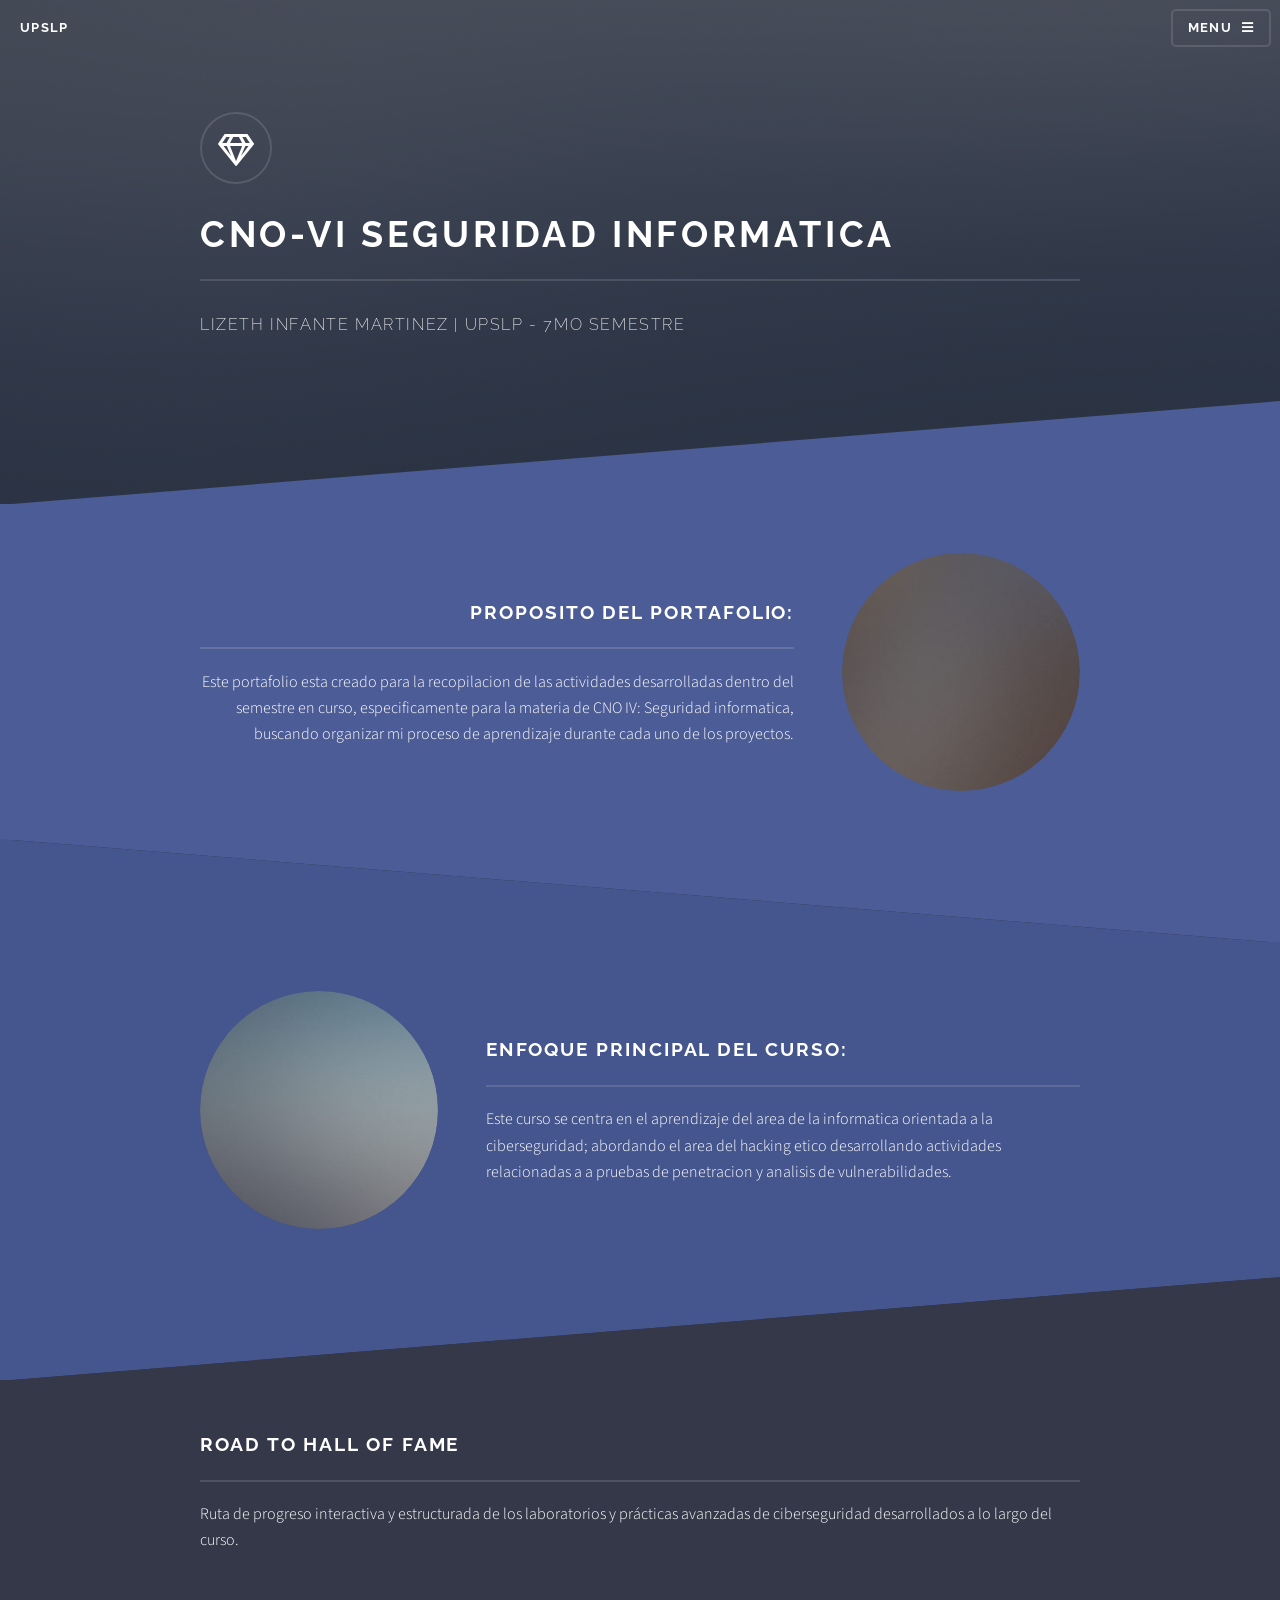
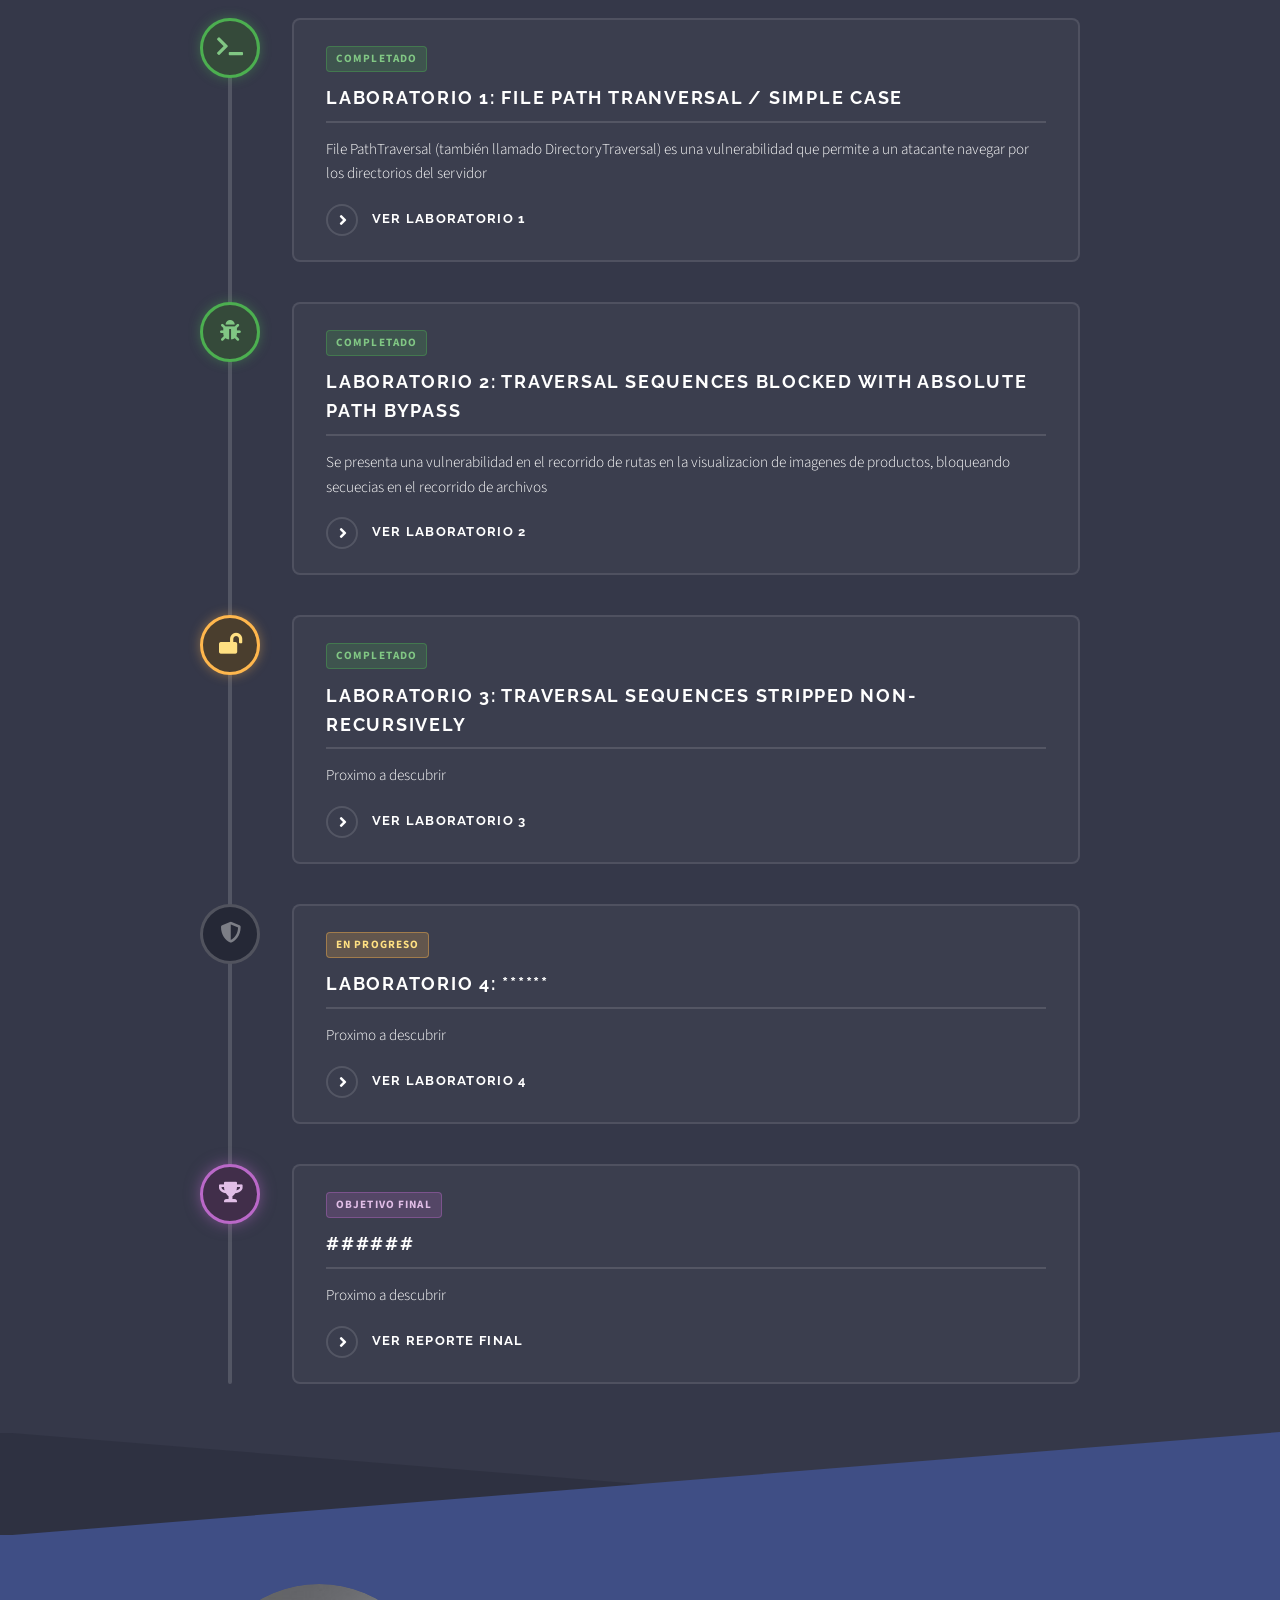
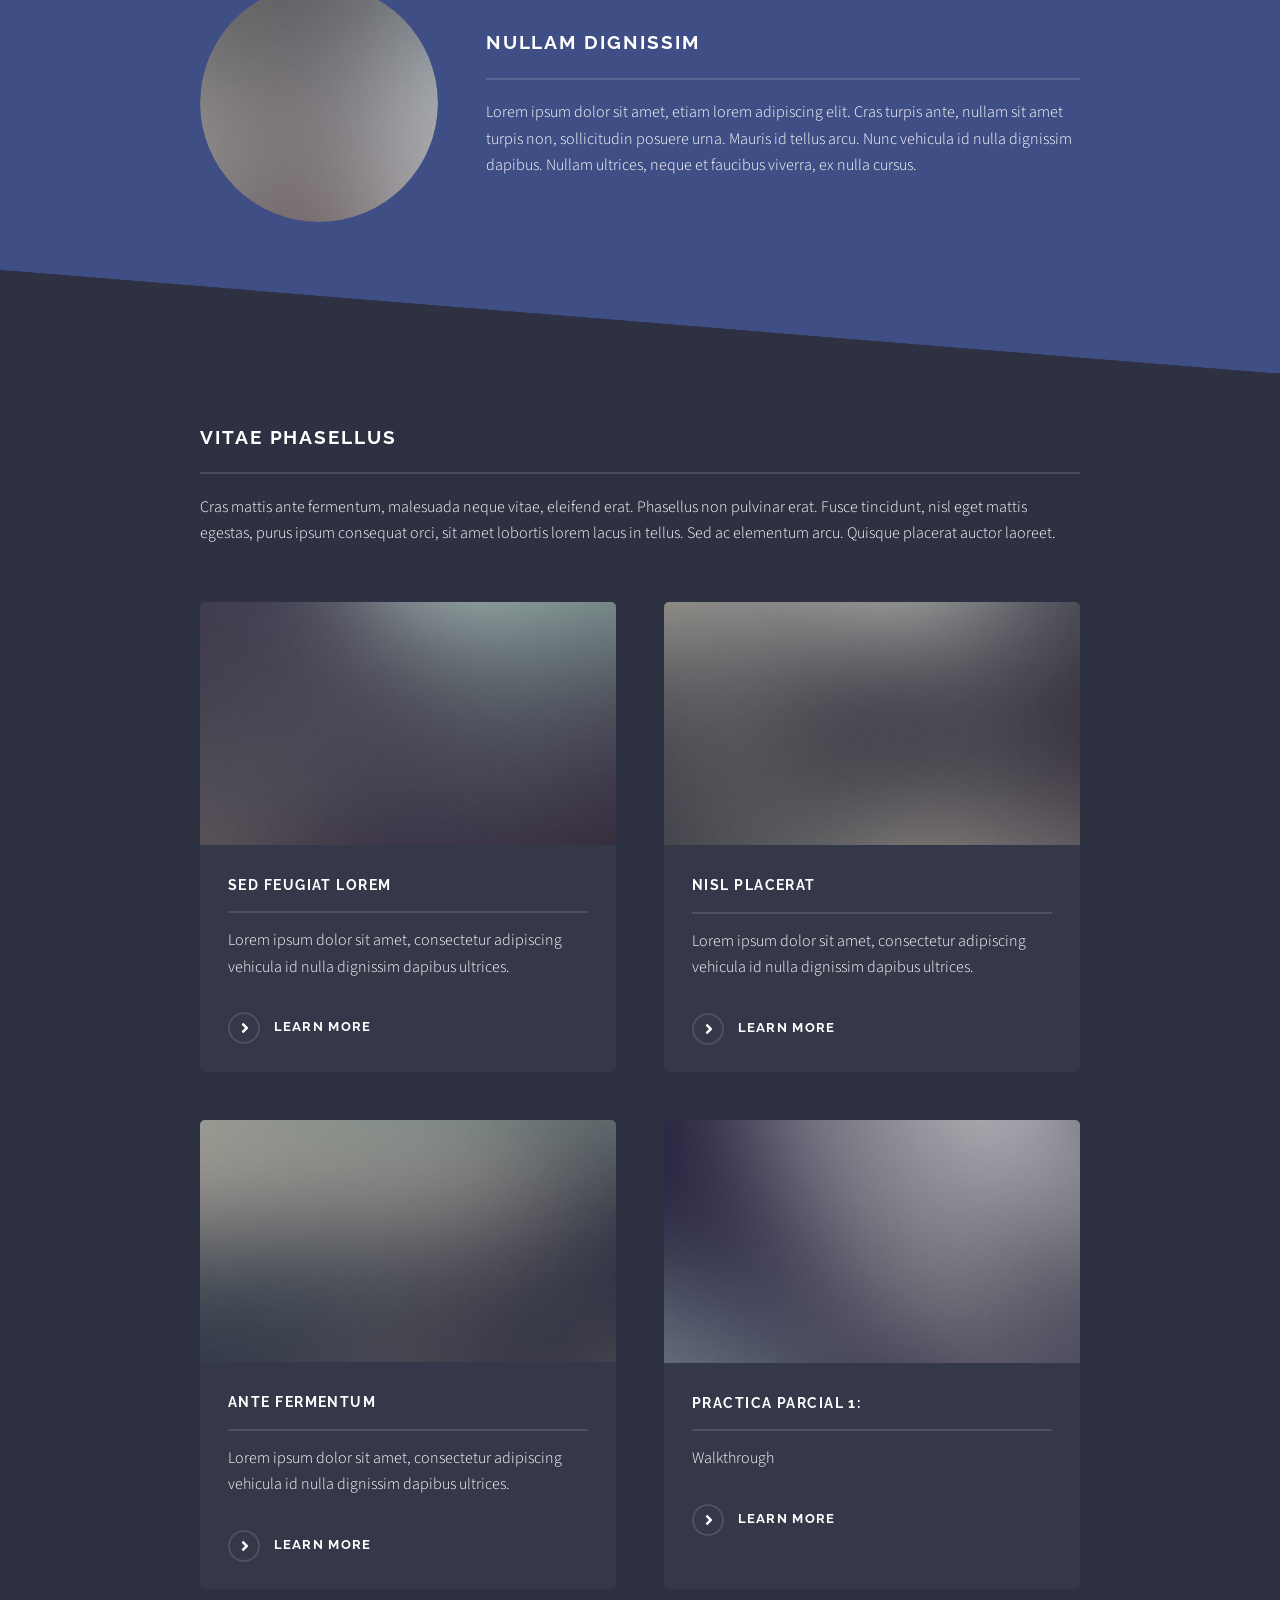
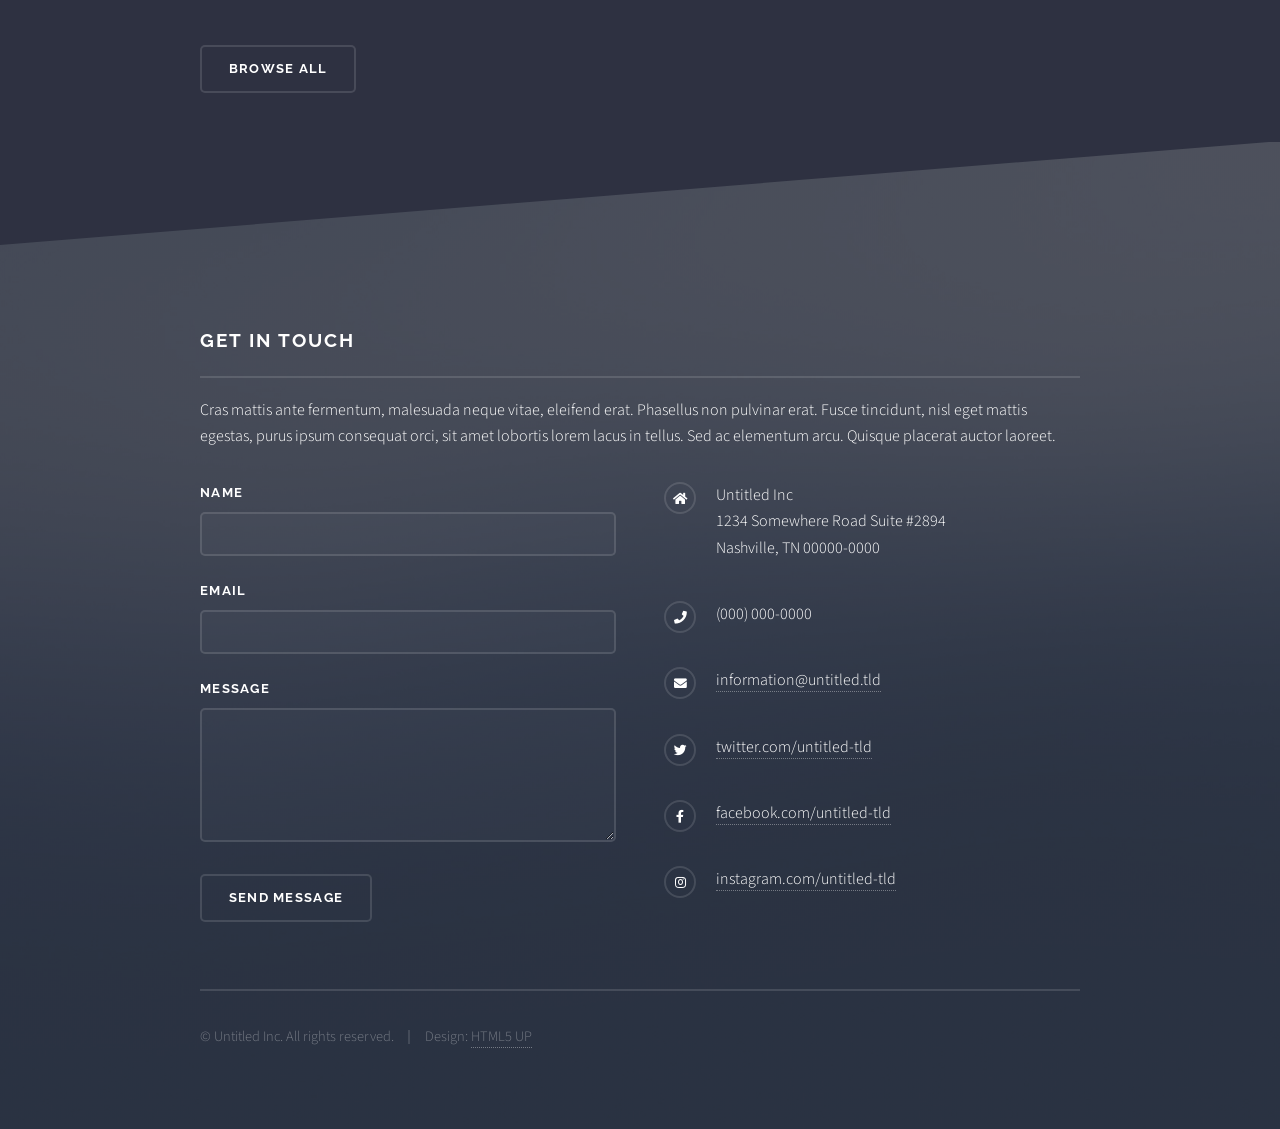
==== commit 3432bb10: "Update index.html" ====
--- a/index.html
+++ b/index.html
@@ -106,10 +106,10 @@
 												<span class="icon solid fa-lock-open"></span>
 											</div>
 											<div class="roadmap-content">
-												<span class="roadmap-badge status-progress">En Progreso</span>
-												<h3 class="major">Laboratorio 3:  ******</h3>
+												<span class="roadmap-badge">Completado</span>
+												<h3 class="major">Laboratorio 3: Traversal Sequences stripped non-recursively</h3>
 												<p>Proximo a descubrir</p>
-												<a href="#" class="special">ver laboratorio 	3</a>
+												<a href="lab3.html" class="special">ver laboratorio 3</a>
 											</div>
 										</div>
 
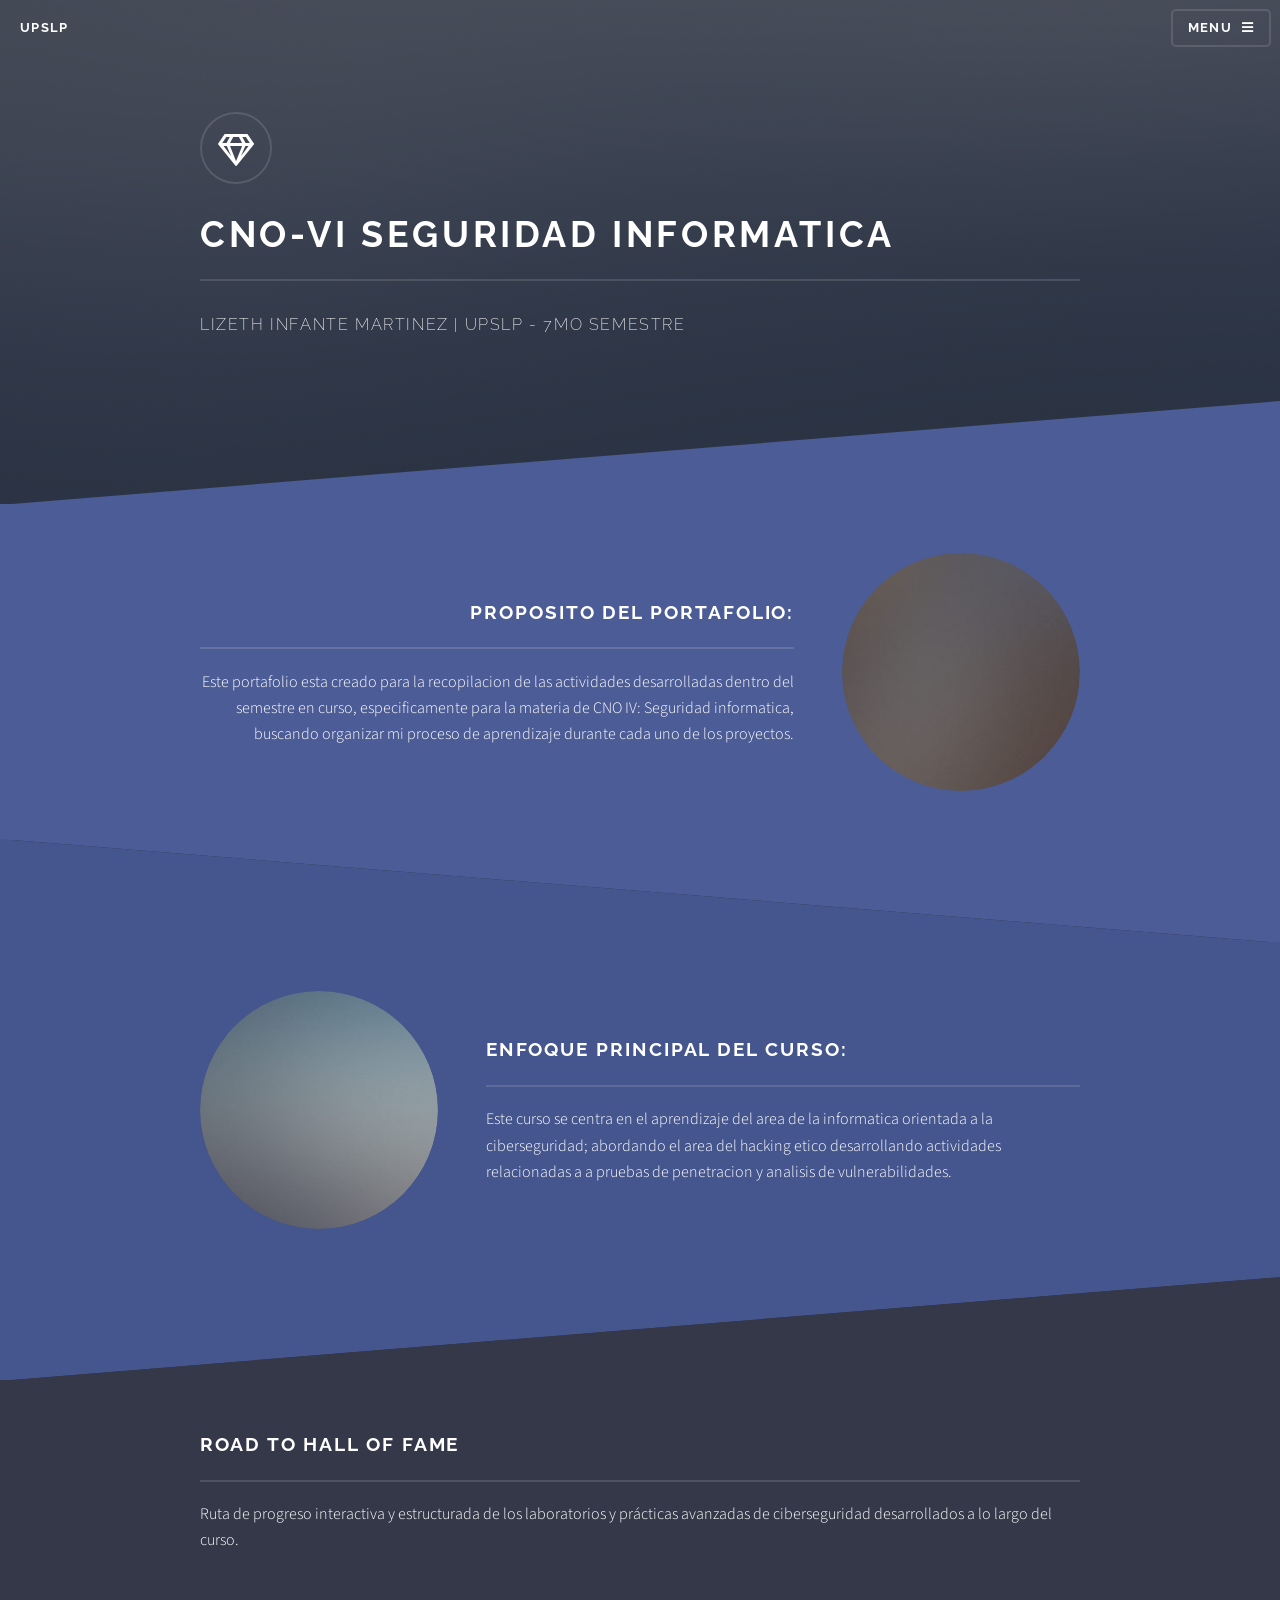
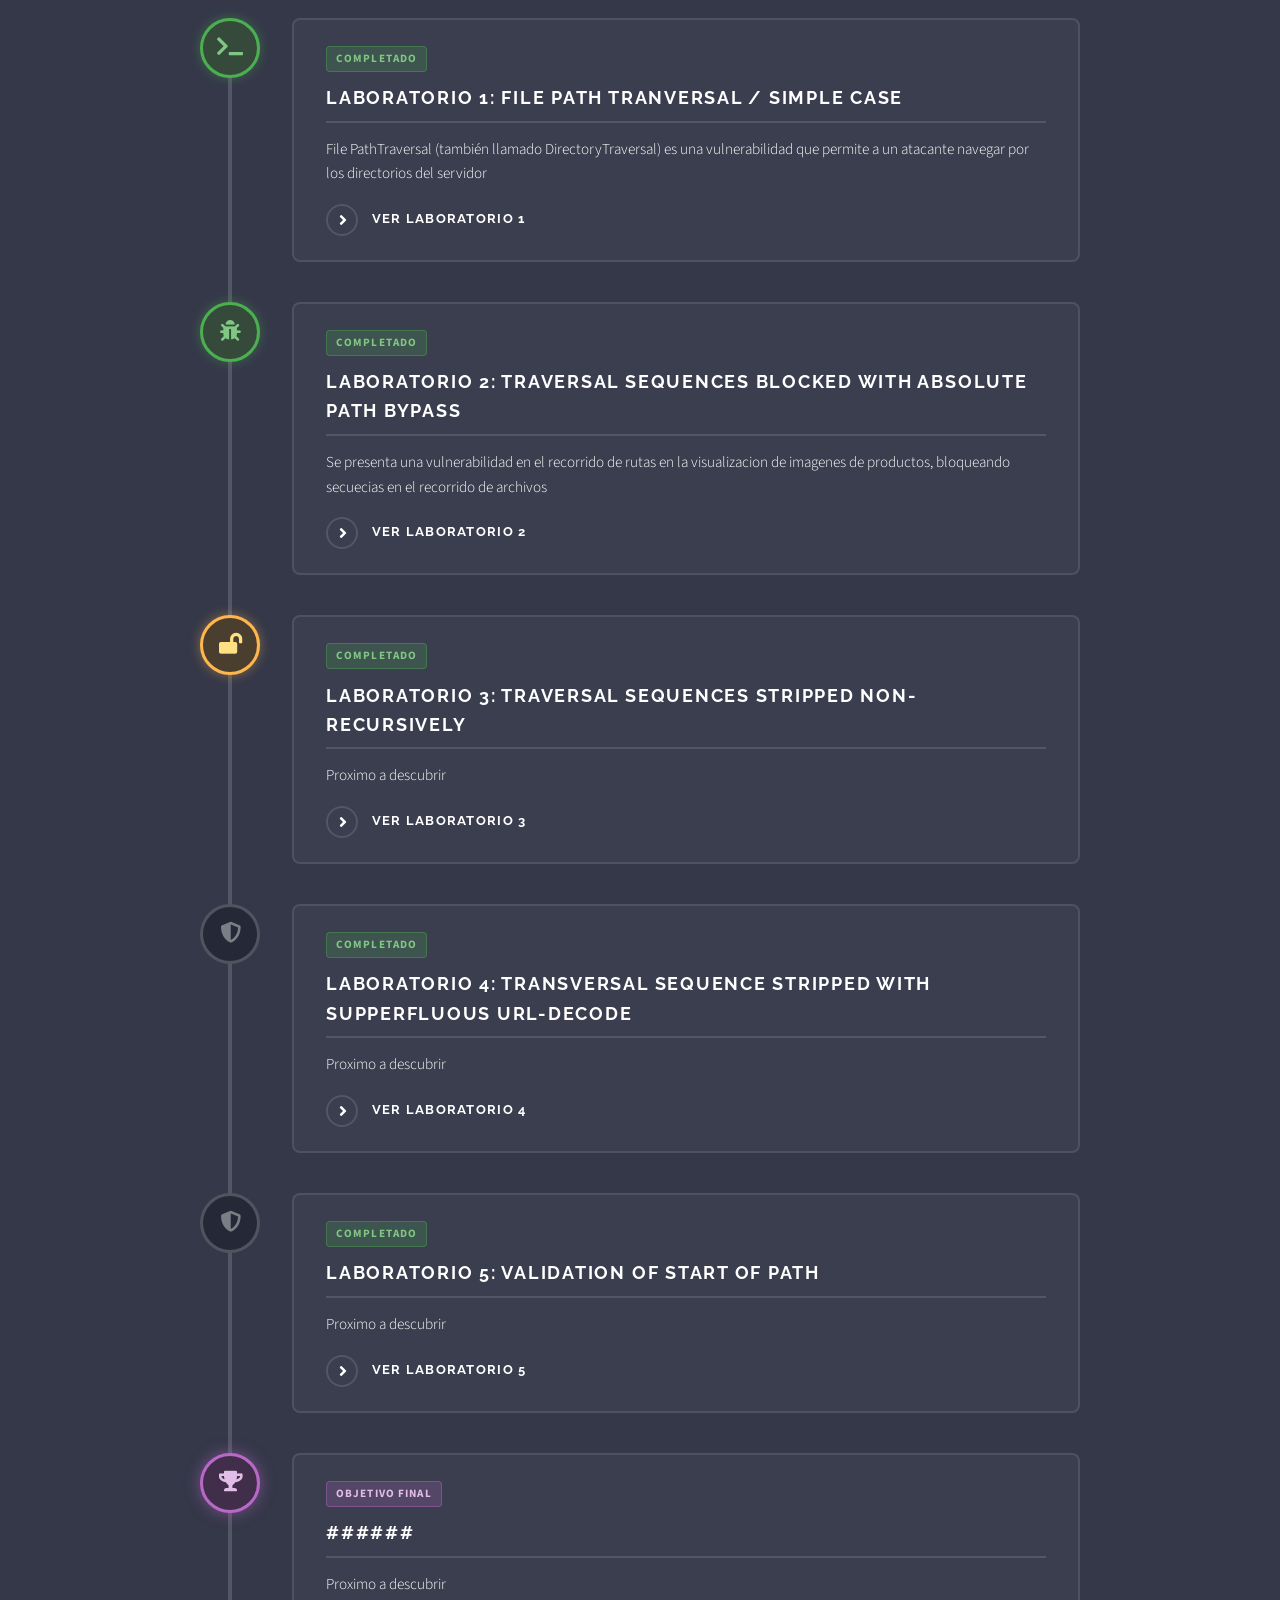
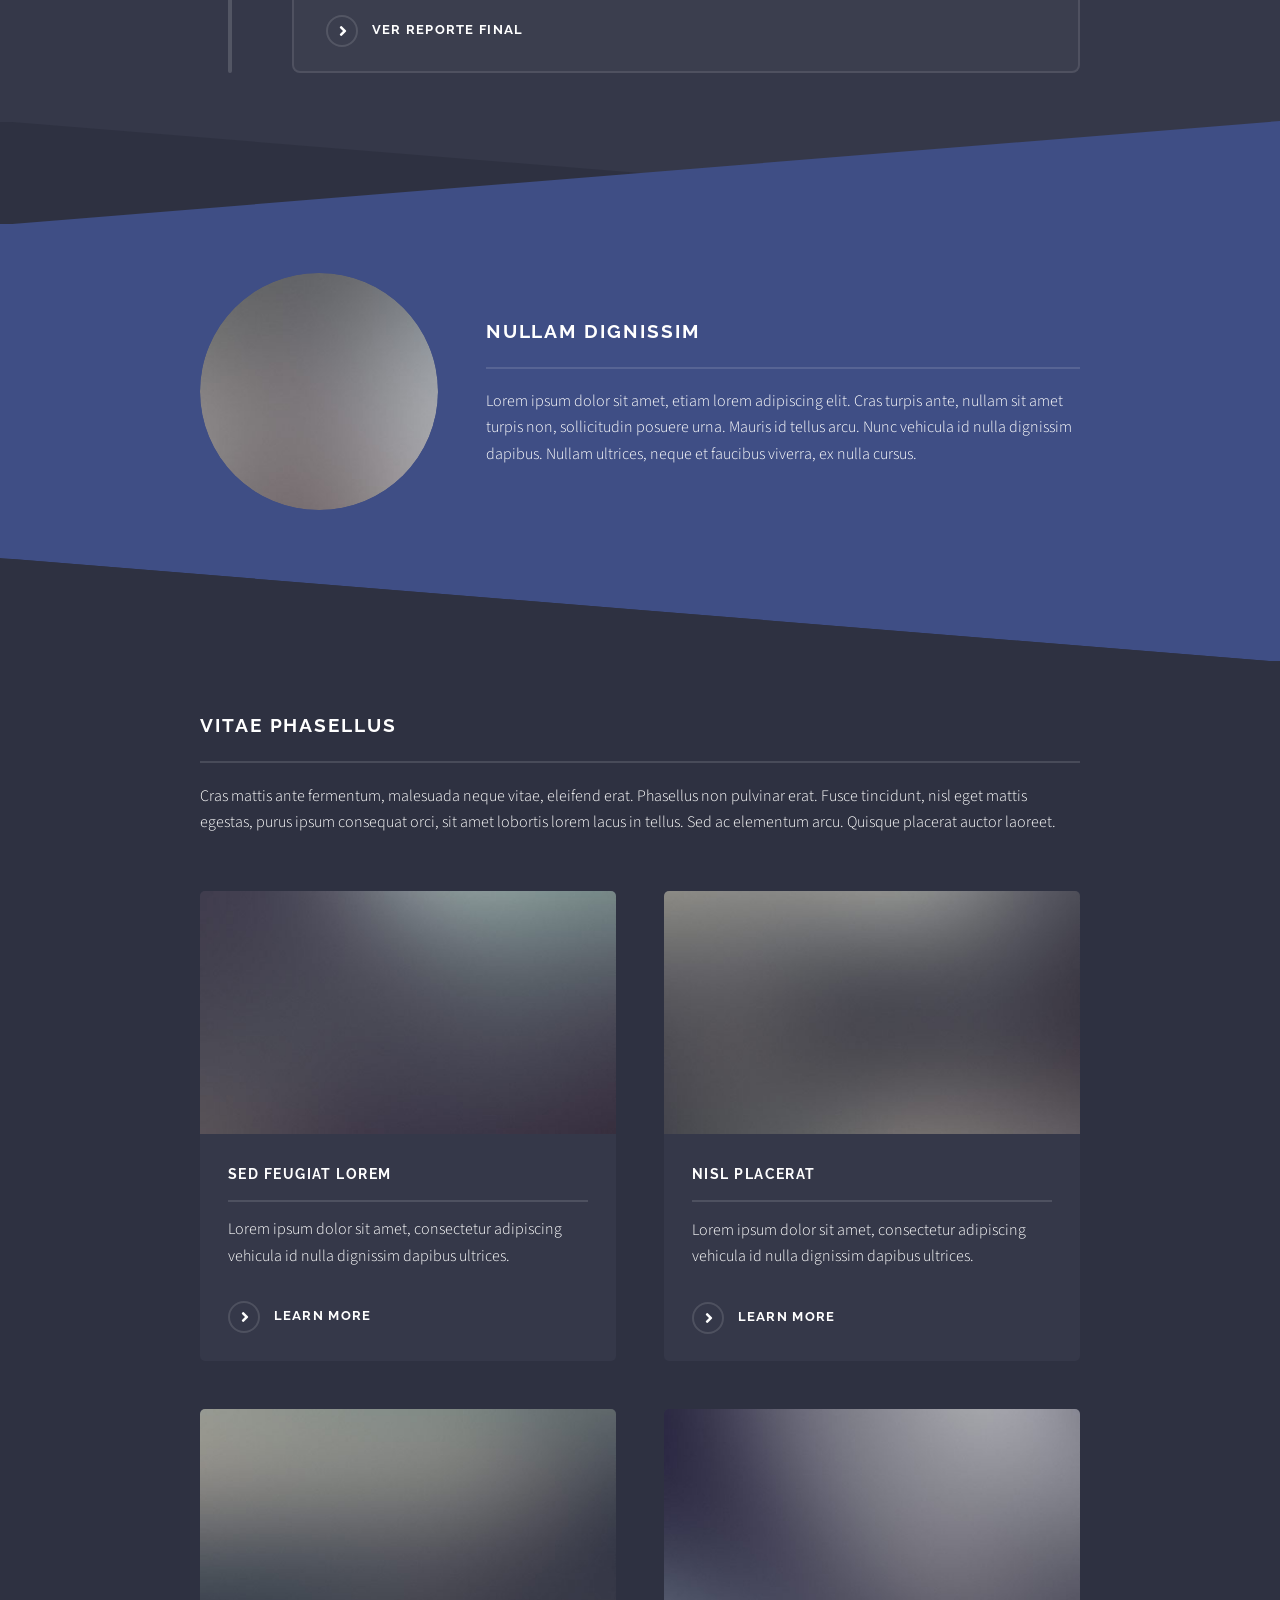
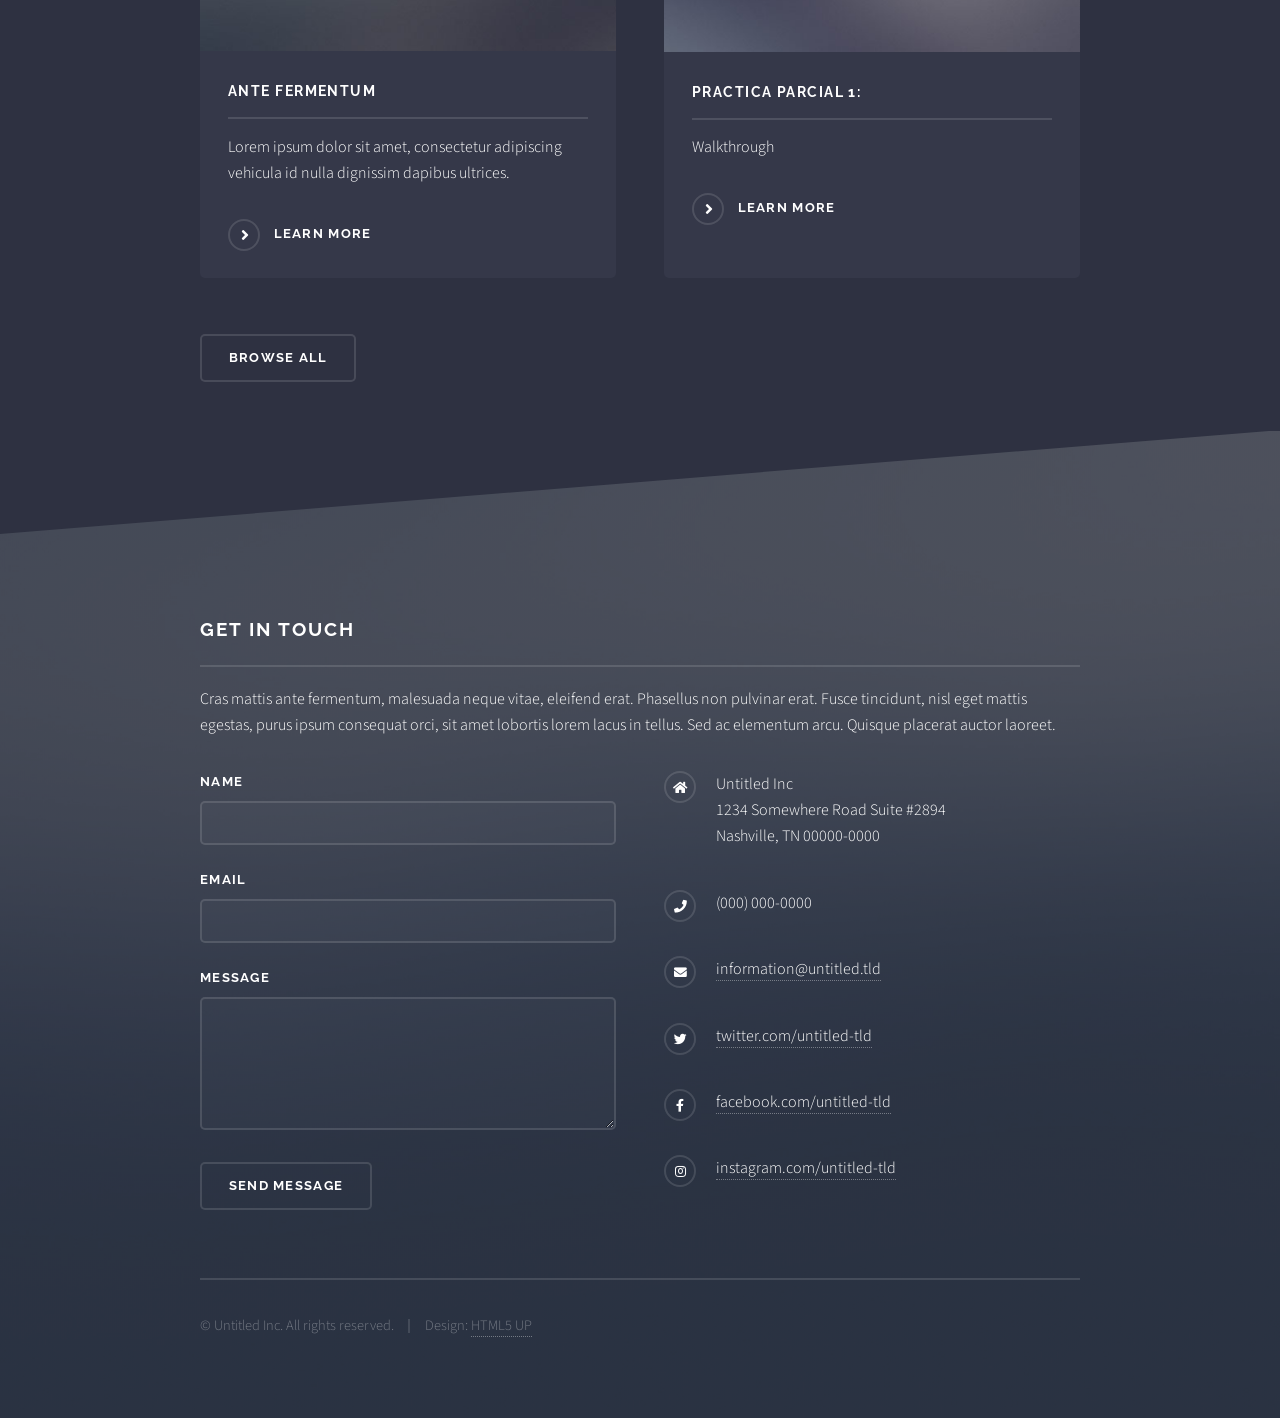
==== commit ee07245f: "Update index.html" ====
--- a/index.html
+++ b/index.html
@@ -119,10 +119,23 @@
 												<span class="icon solid fa-shield-alt"></span>
 											</div>
 											<div class="roadmap-content">
-												<span class="roadmap-badge status-progress">En Progreso</span>
-												<h3 class="major">Laboratorio 4: ******</h3>
-												<p>Proximo a descubrir</p>
-												<a href="#" class="special">ver laboratorio 4</a>
+												<span class="roadmap-badge">Completado</span>
+												<h3 class="major">Laboratorio 4: Transversal sequence stripped with supperfluous url-decode</h3>
+												<p>Proximo a descubrir</p>
+												<a href="lab4.html" class="special">ver laboratorio 4</a>
+											</div>
+										</div>
+
+										<!-- Nodo 5 -->
+										<div class="roadmap-item pending">
+											<div class="roadmap-marker">
+												<span class="icon solid fa-shield-alt"></span>
+											</div>
+											<div class="roadmap-content">
+												<span class="roadmap-badge">Completado</span>
+												<h3 class="major">Laboratorio 5: Validation of start of path</h3>
+												<p>Proximo a descubrir</p>
+												<a href="lab5.html" class="special">ver laboratorio 5</a>
 											</div>
 										</div>
 
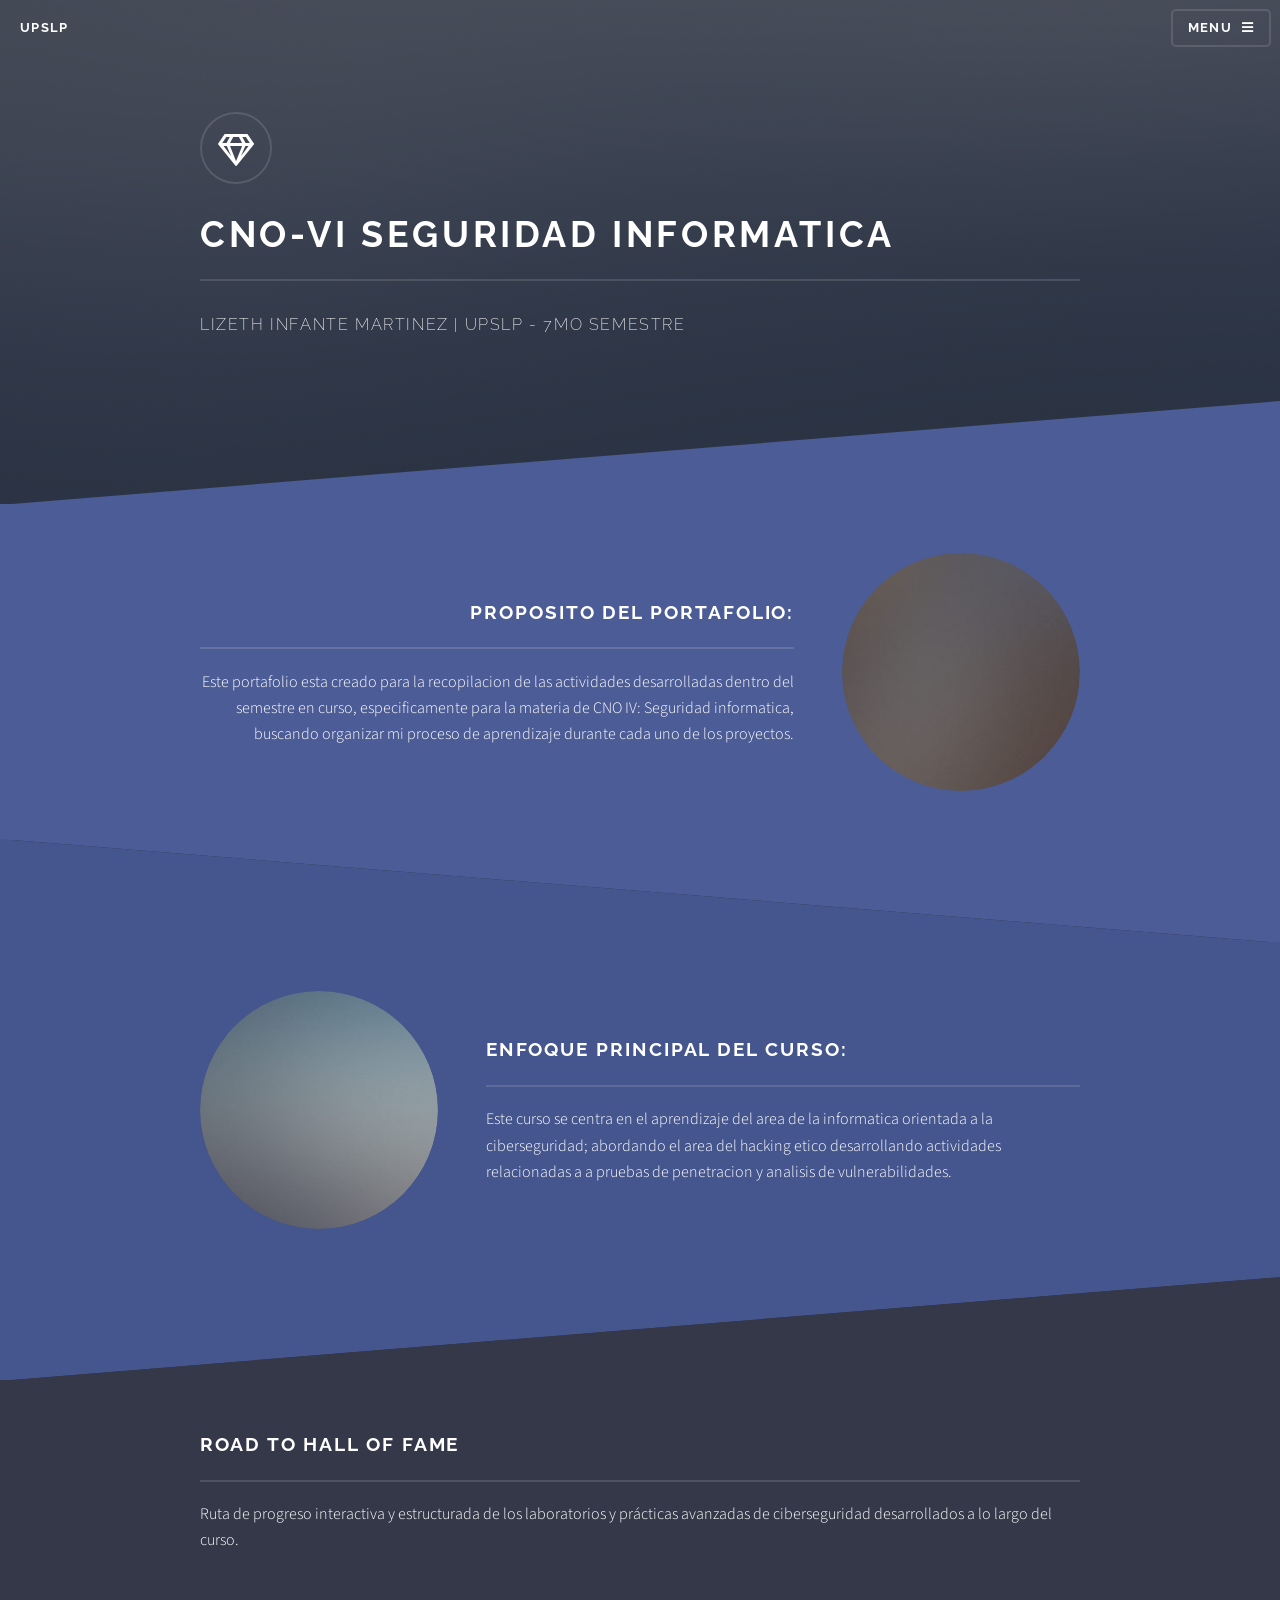
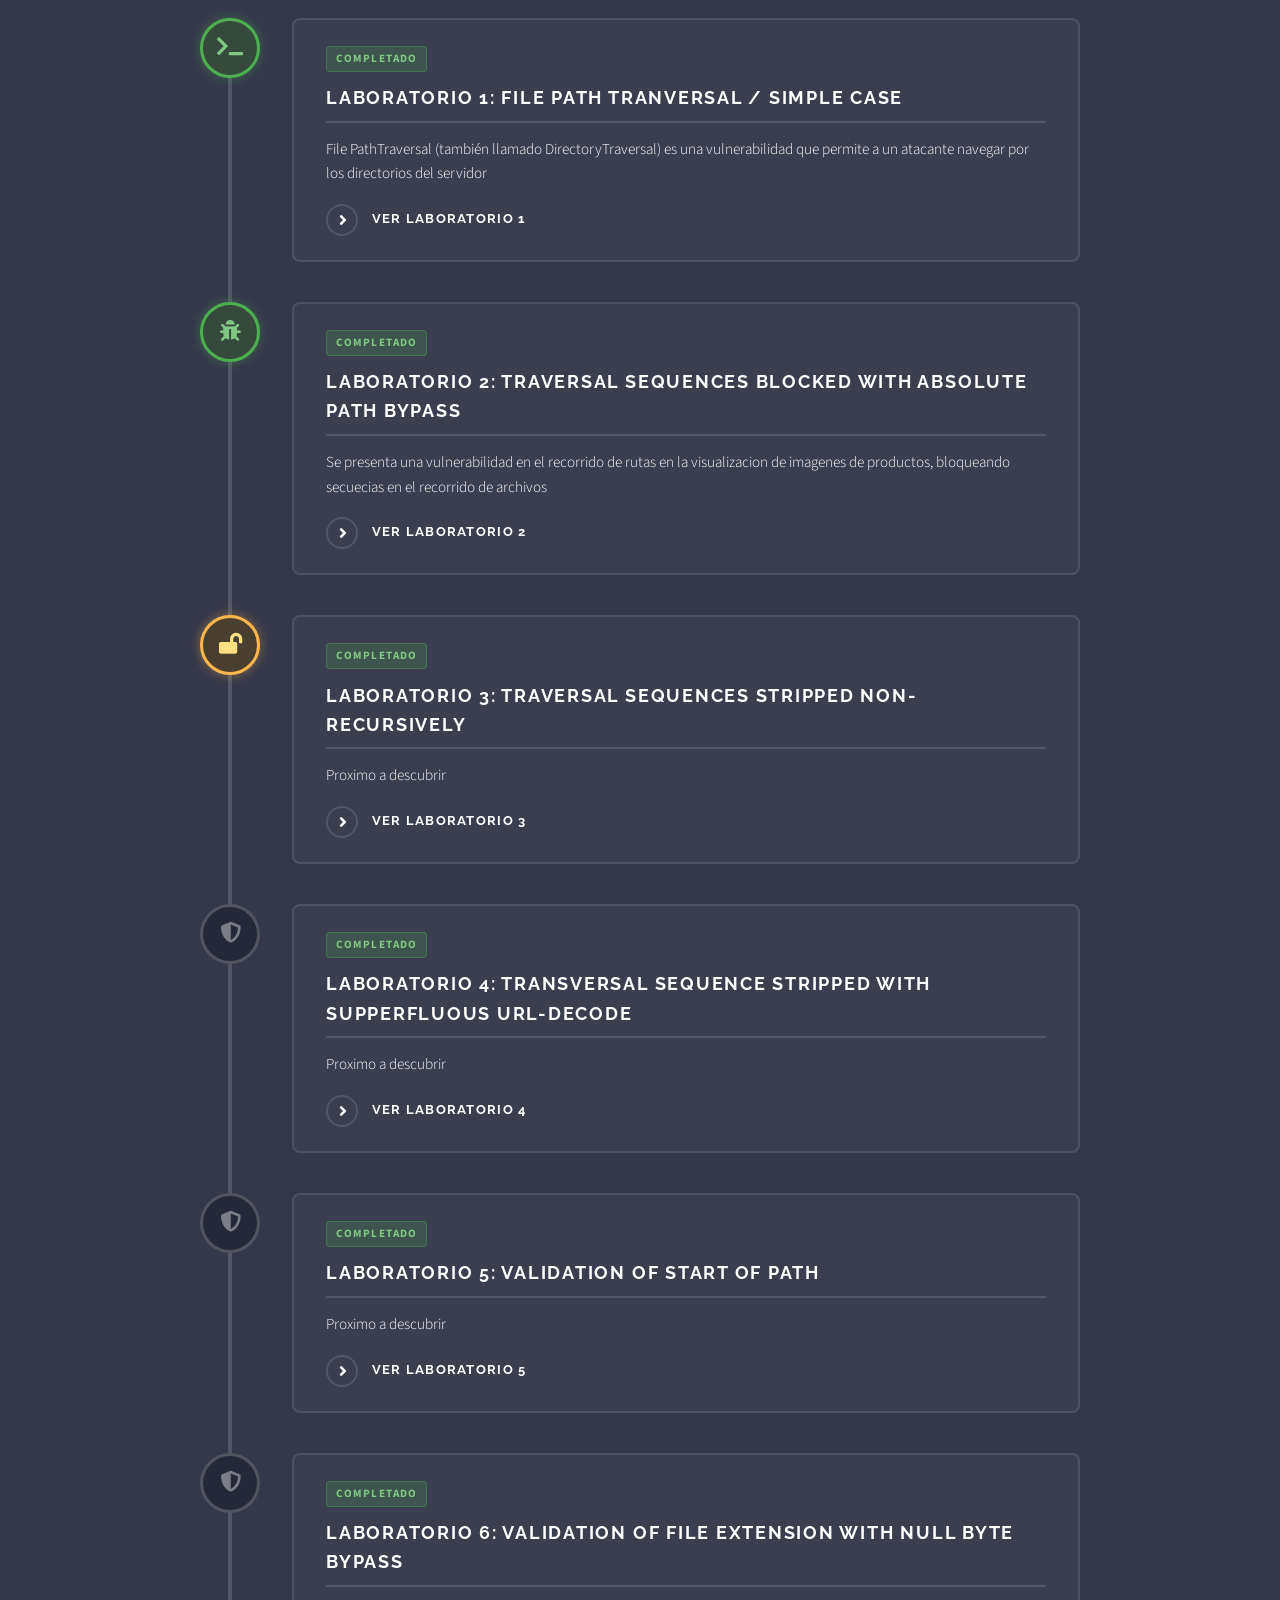
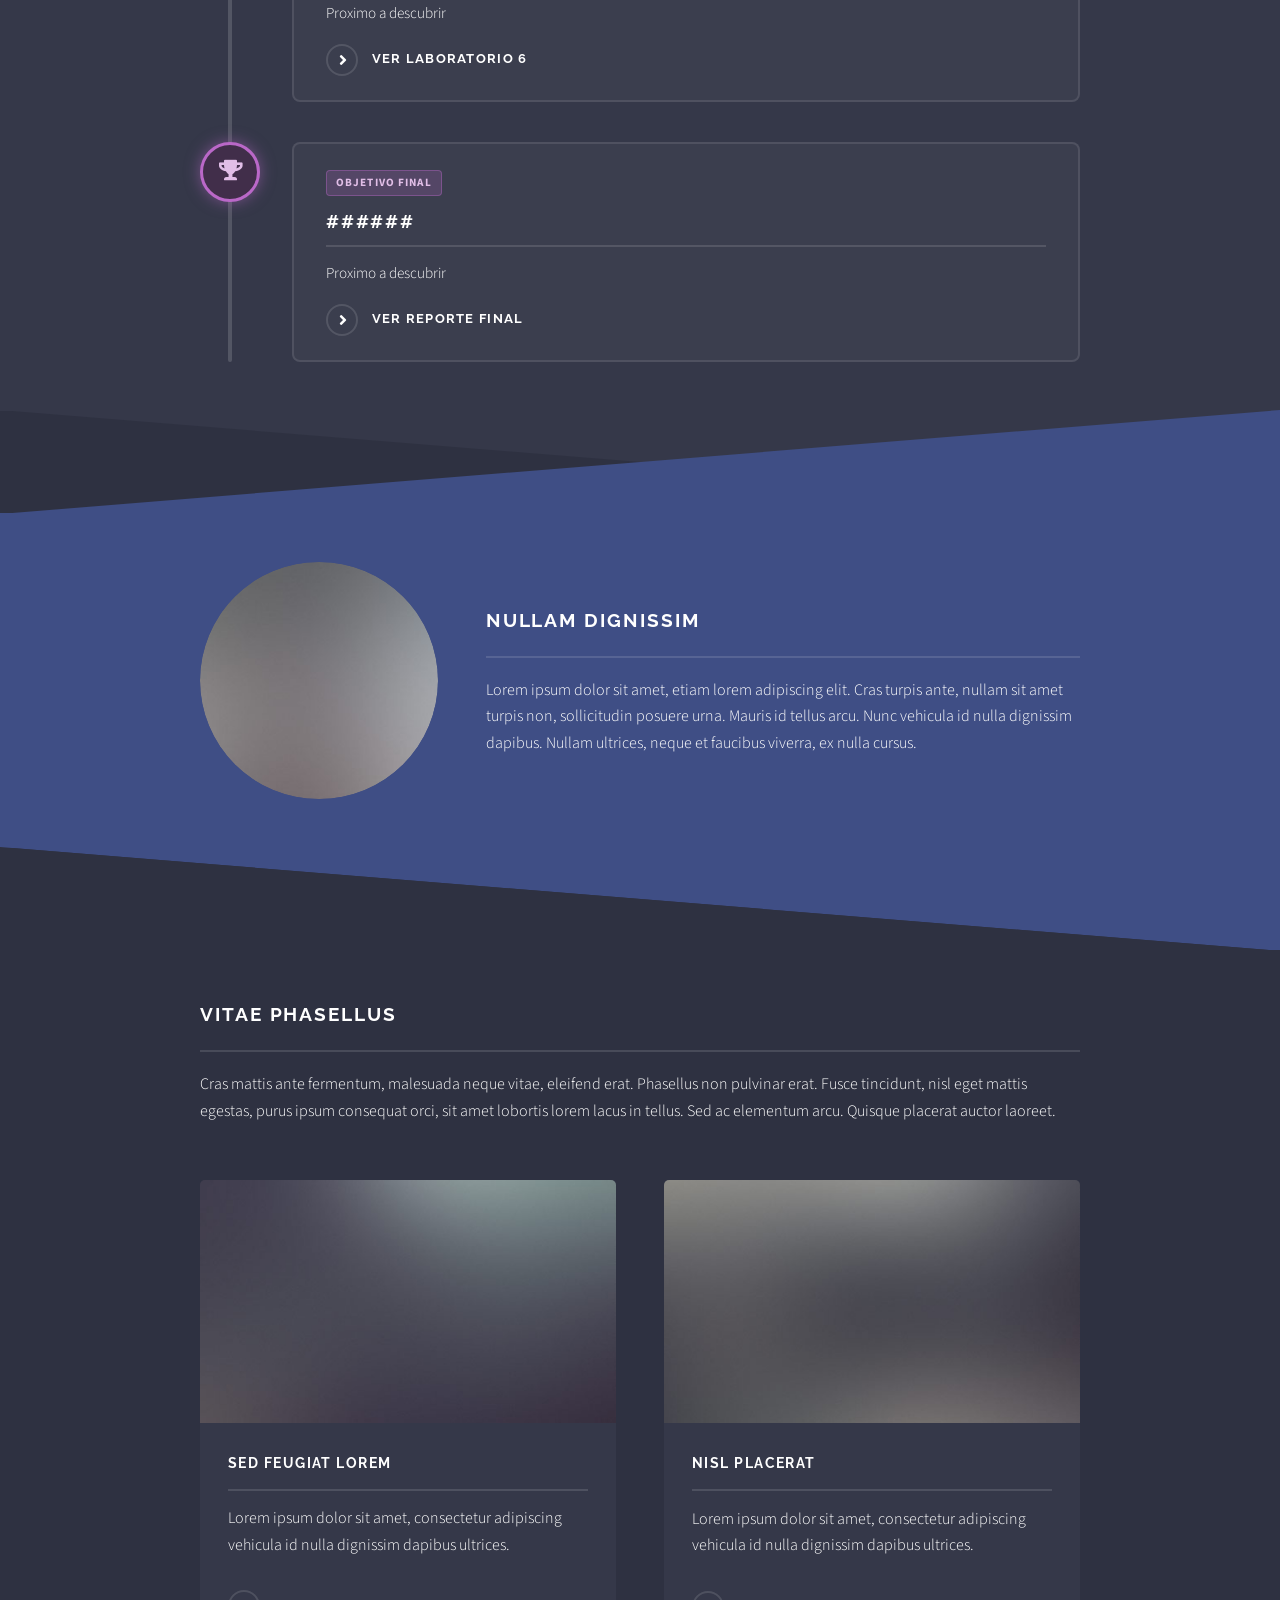
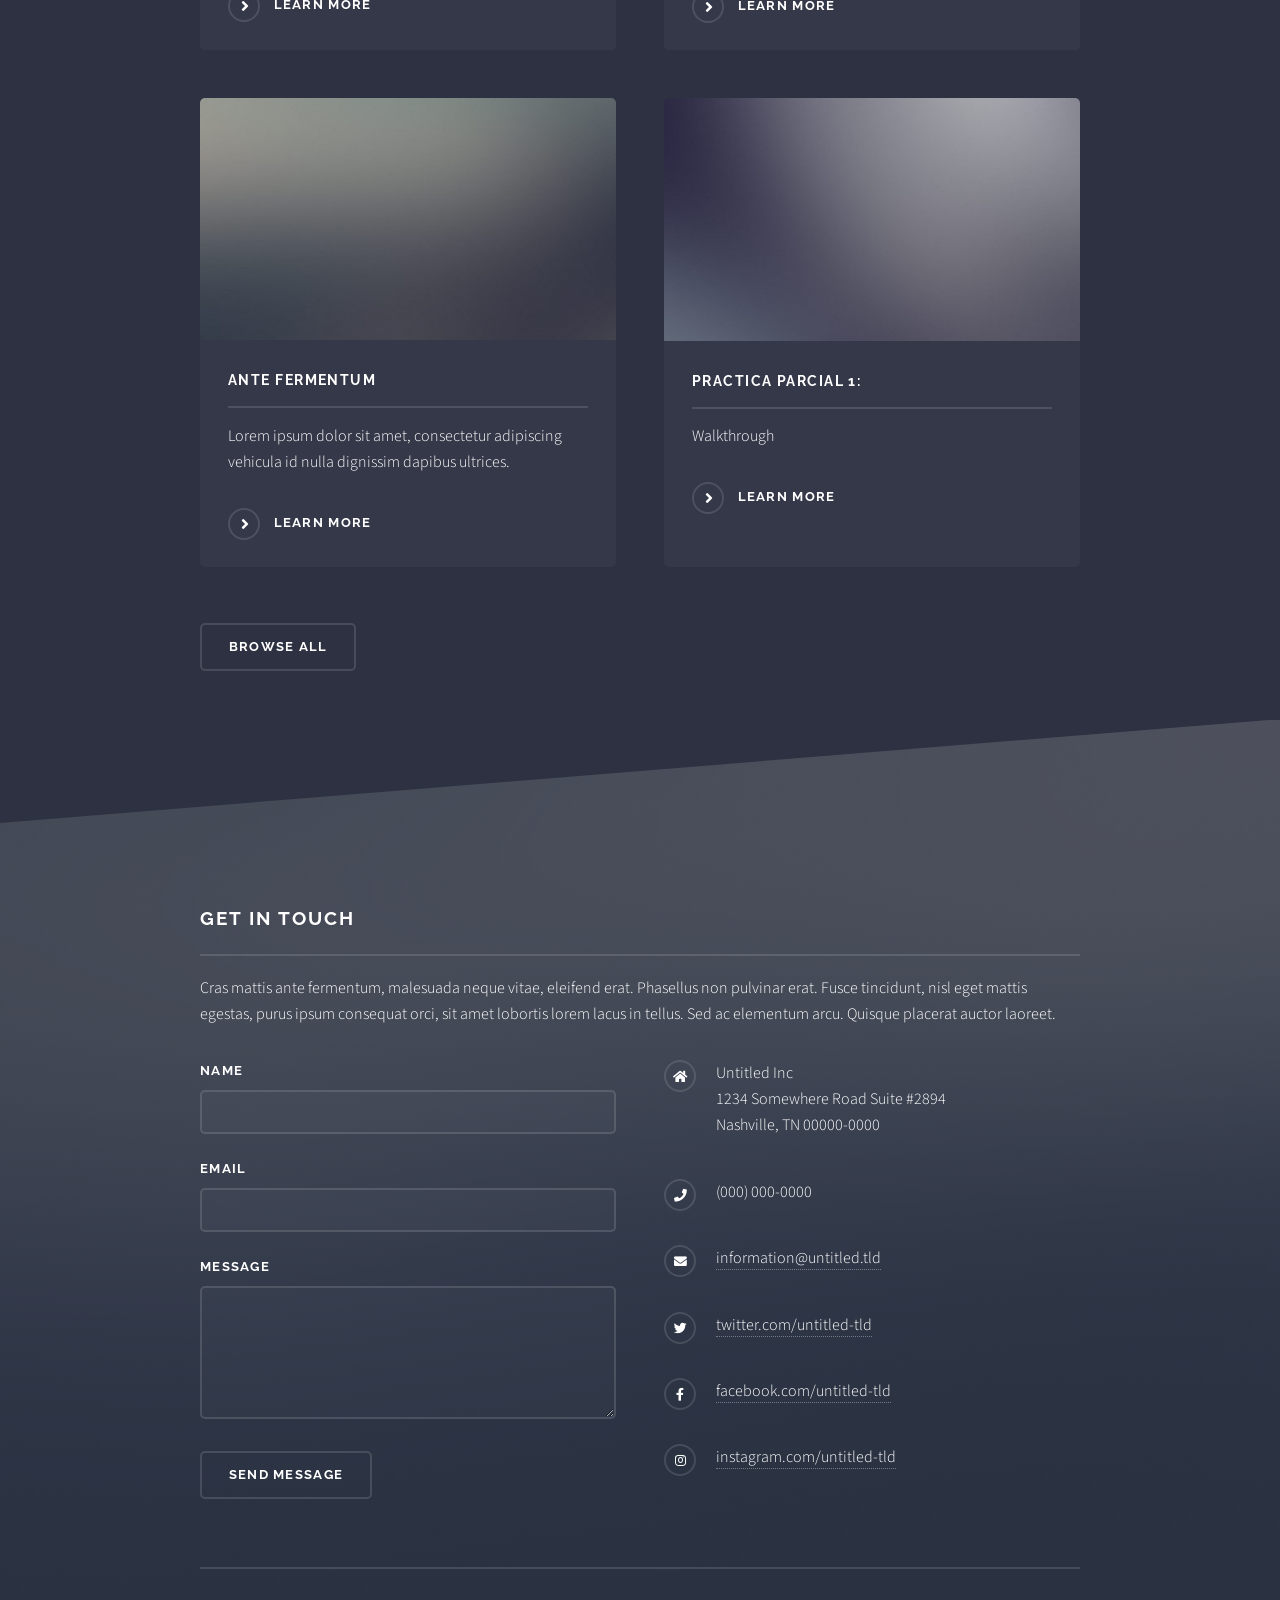
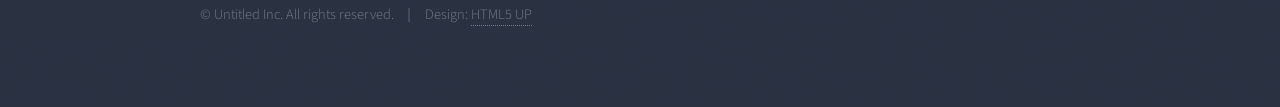
==== commit 0eb3e6b7: "Update index.html" ====
--- a/index.html
+++ b/index.html
@@ -136,6 +136,19 @@
 												<h3 class="major">Laboratorio 5: Validation of start of path</h3>
 												<p>Proximo a descubrir</p>
 												<a href="lab5.html" class="special">ver laboratorio 5</a>
+											</div>
+										</div>
+
+										<!-- Nodo 6 -->
+										<div class="roadmap-item pending">
+											<div class="roadmap-marker">
+												<span class="icon solid fa-shield-alt"></span>
+											</div>
+											<div class="roadmap-content">
+												<span class="roadmap-badge">Completado</span>
+												<h3 class="major">Laboratorio 6: Validation of file extension with null byte bypass</h3>
+												<p>Proximo a descubrir</p>
+												<a href="lab6.html" class="special">ver laboratorio 6</a>
 											</div>
 										</div>
 
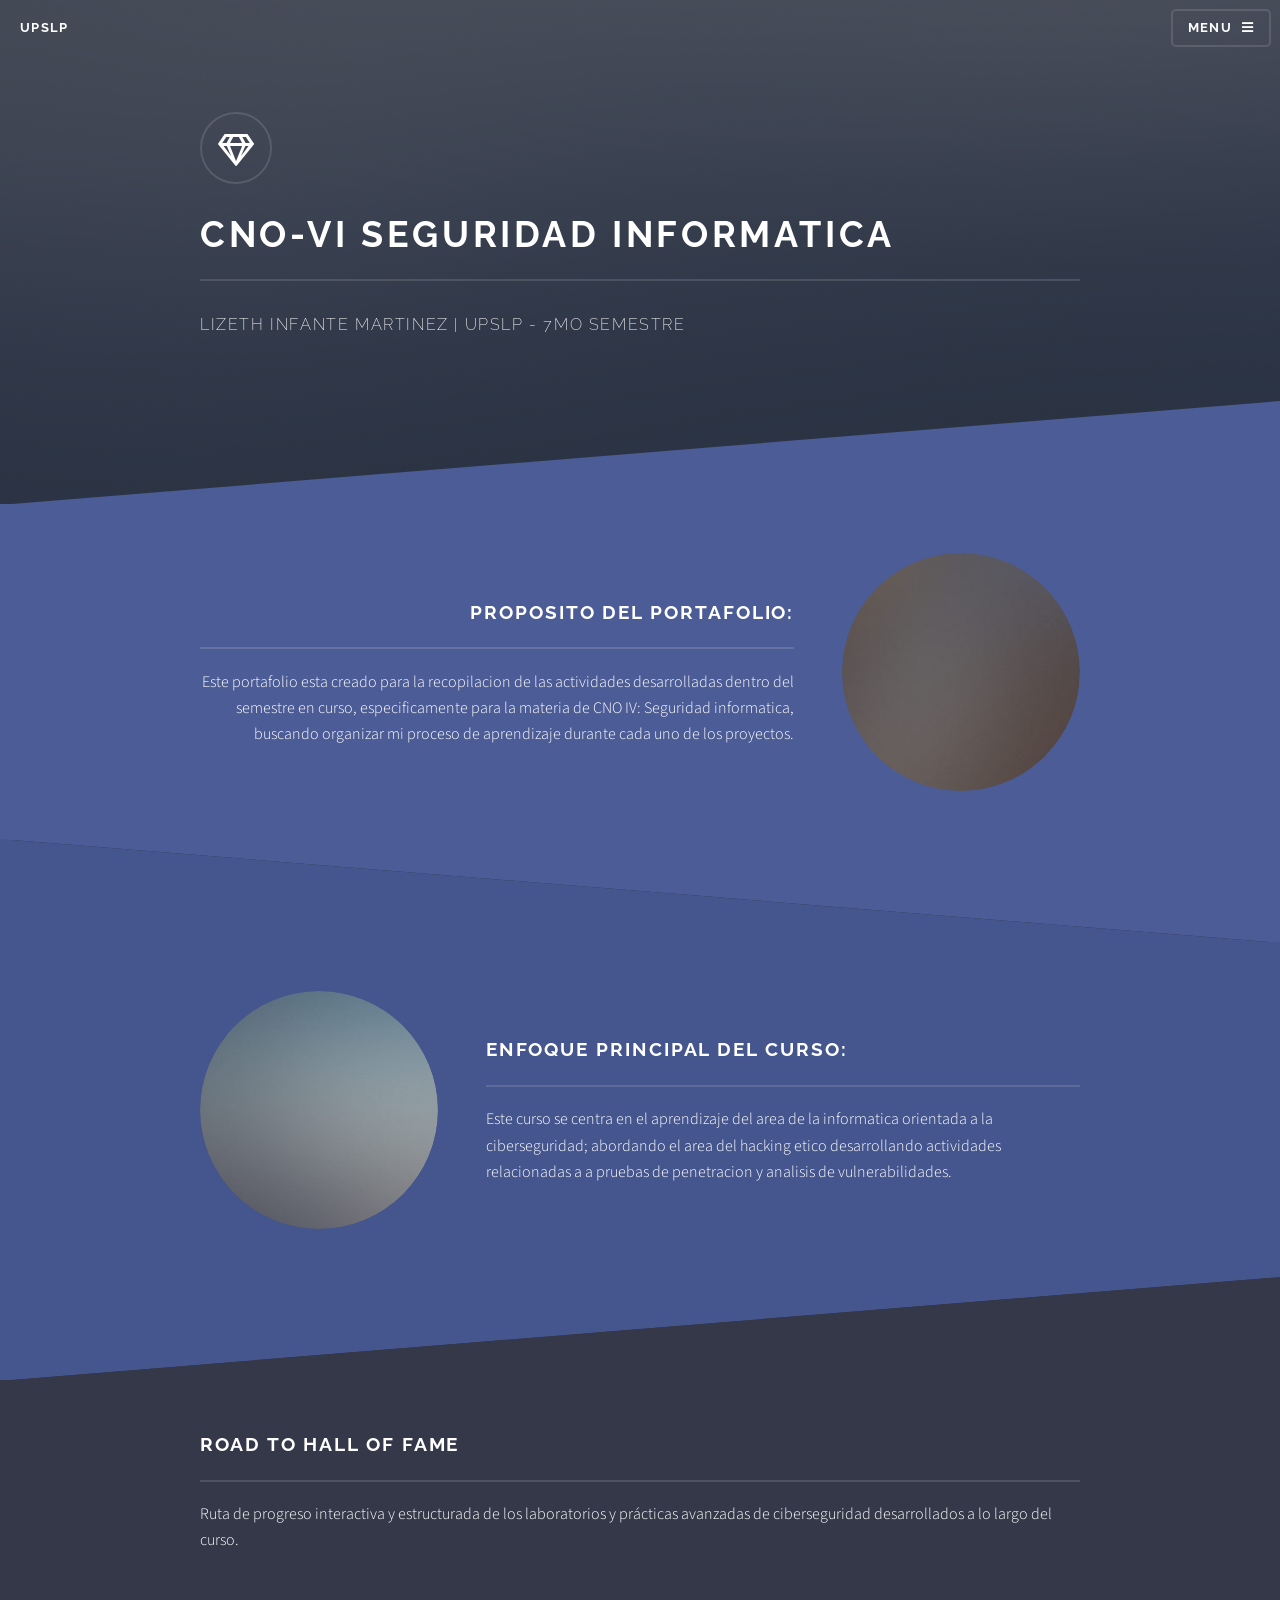
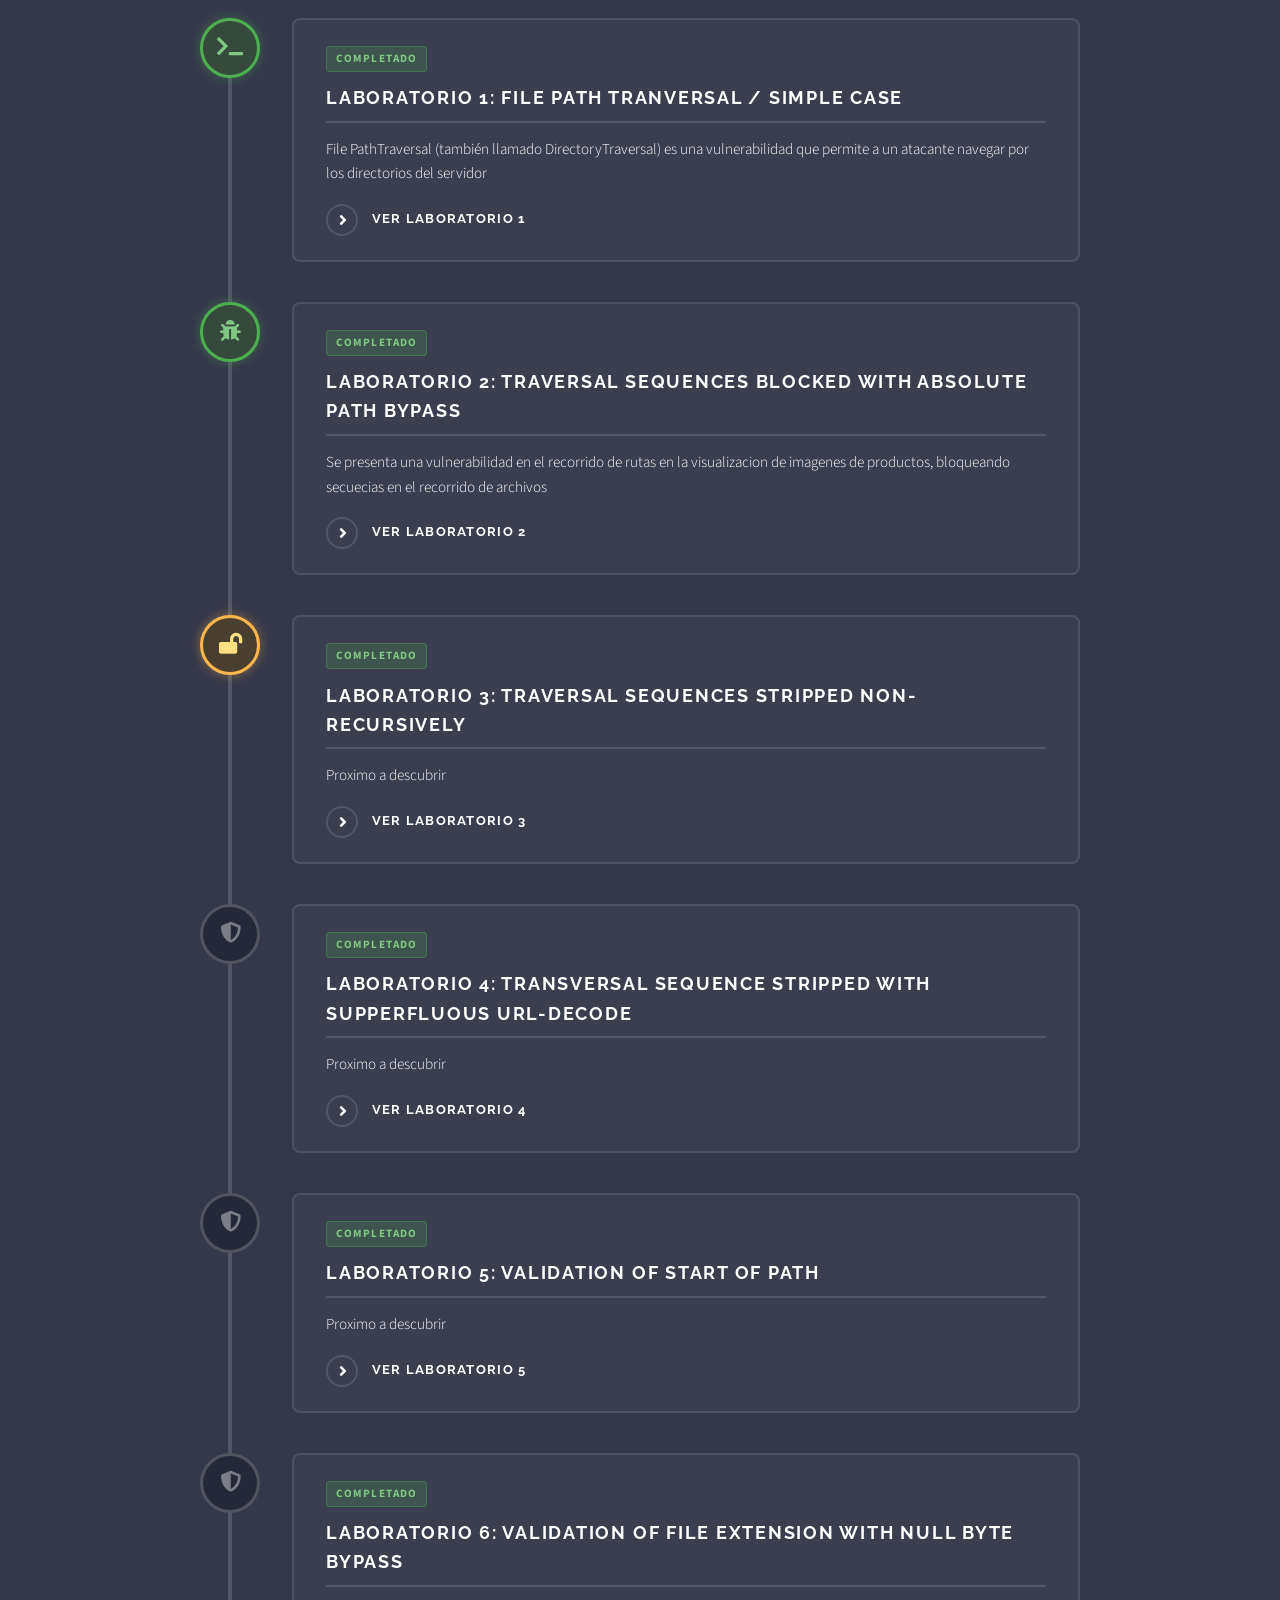
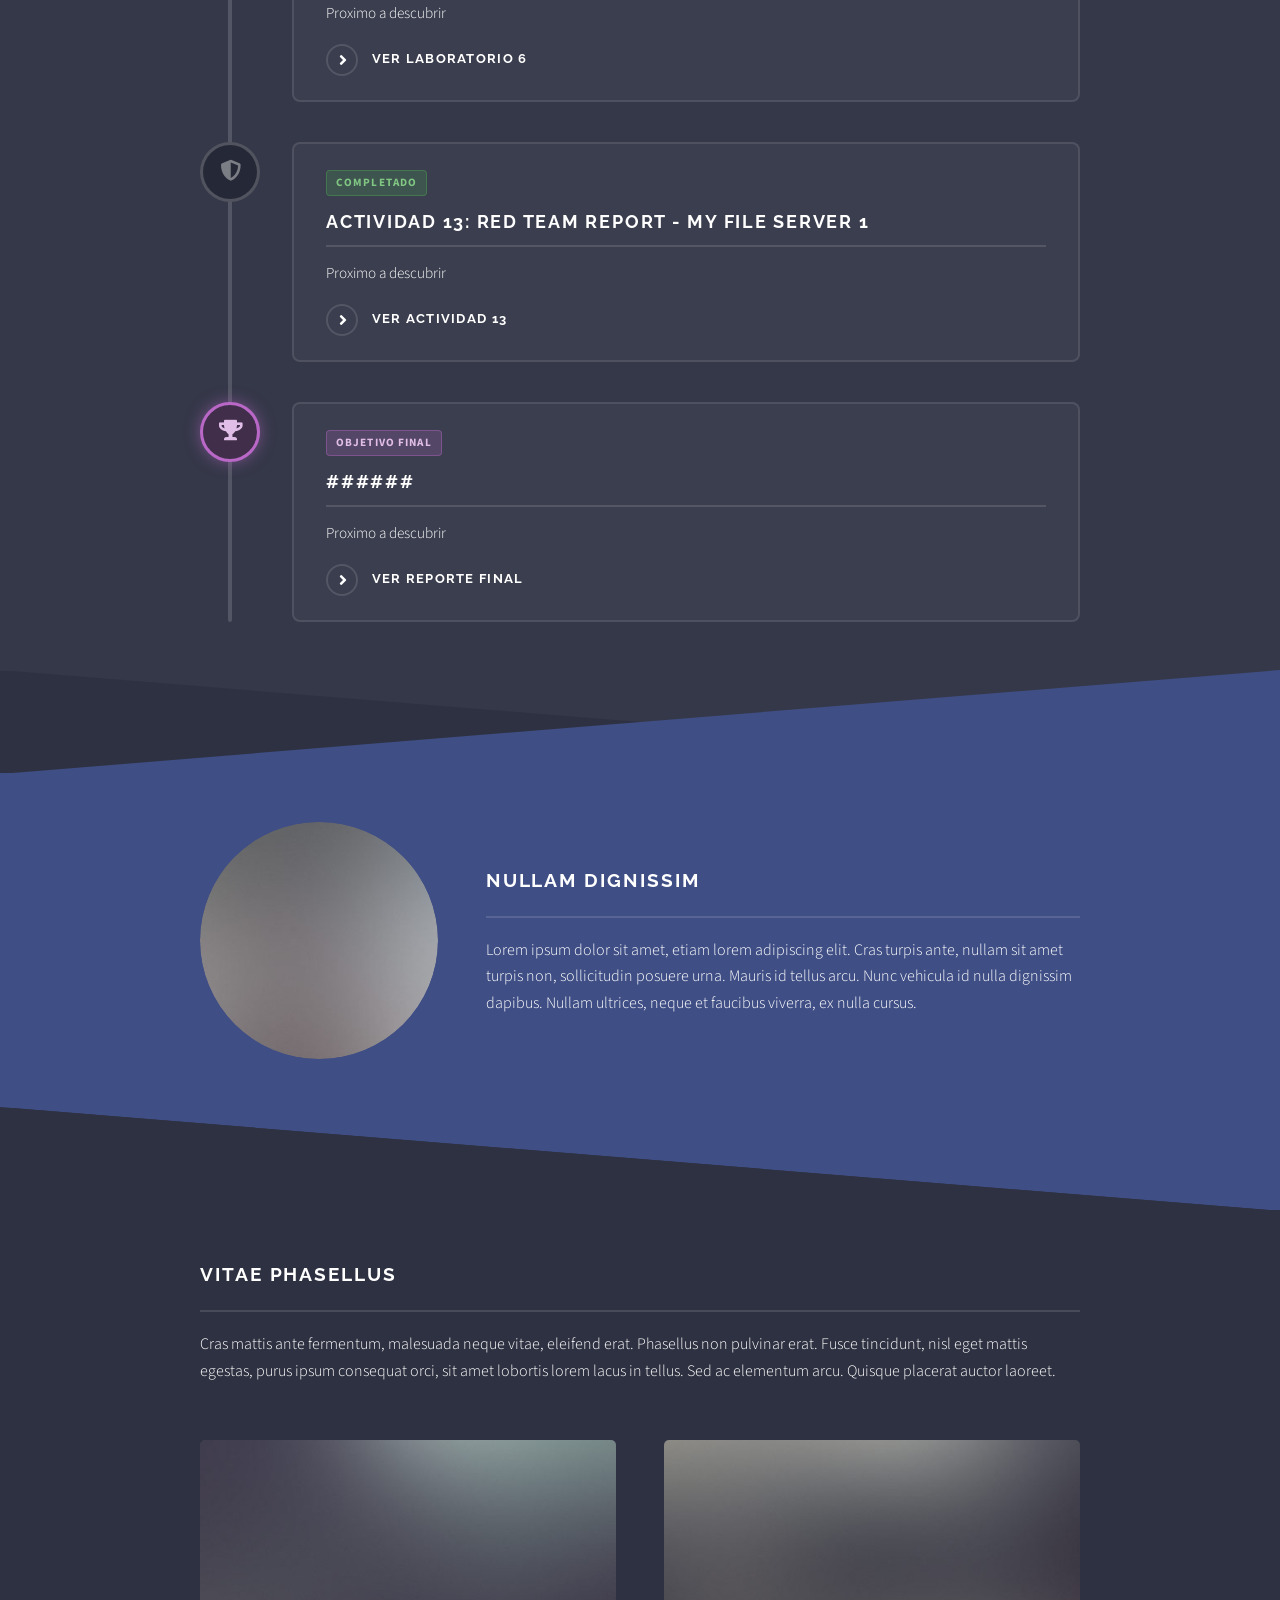
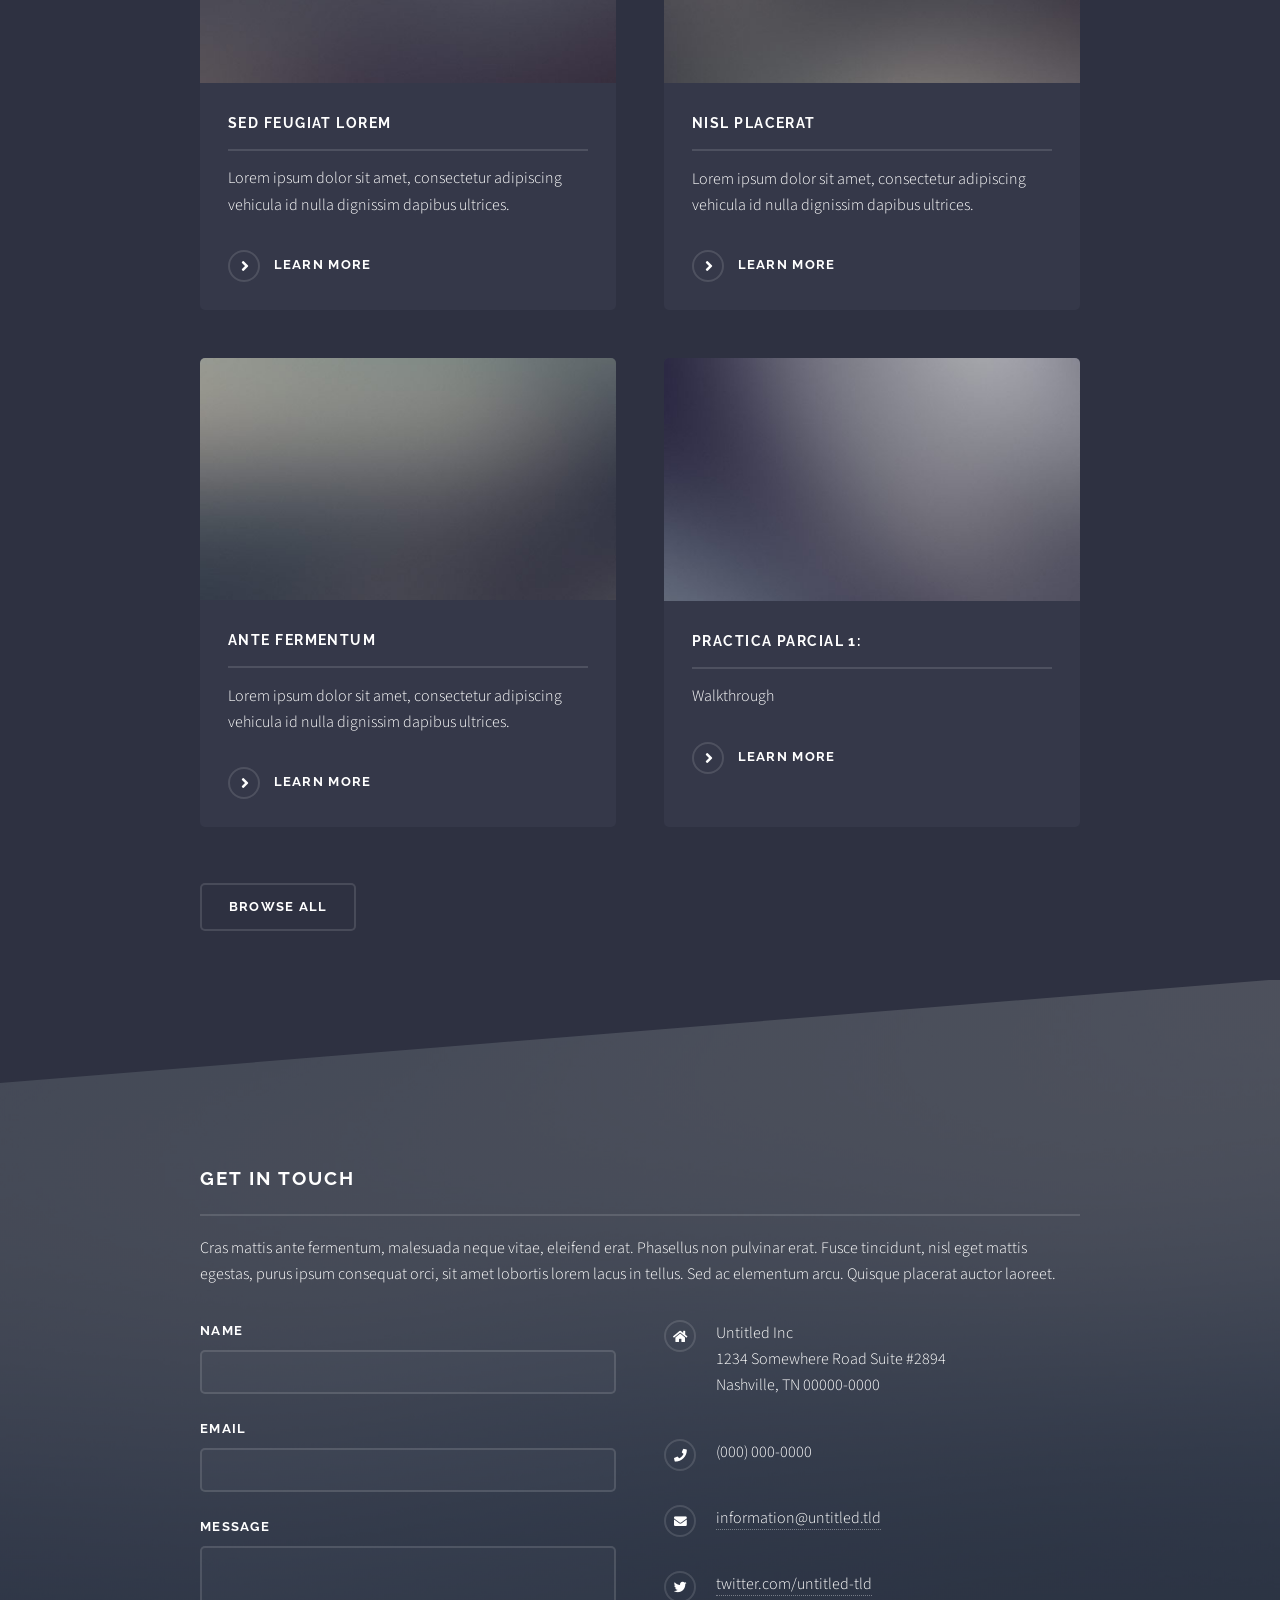
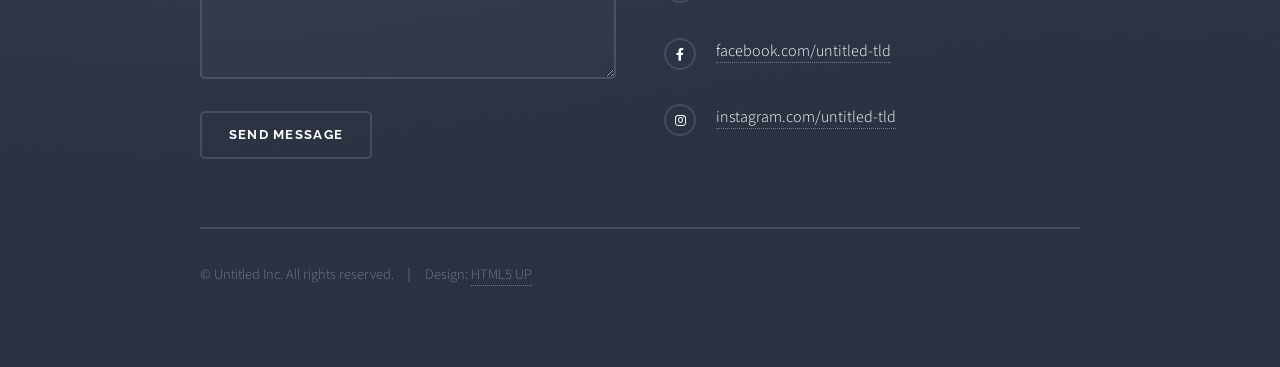
==== commit 54c75a6d: "Update index.html" ====
--- a/index.html
+++ b/index.html
@@ -149,6 +149,19 @@
 												<h3 class="major">Laboratorio 6: Validation of file extension with null byte bypass</h3>
 												<p>Proximo a descubrir</p>
 												<a href="lab6.html" class="special">ver laboratorio 6</a>
+											</div>
+										</div>
+
+										<!-- Nodo 6 -->
+										<div class="roadmap-item pending">
+											<div class="roadmap-marker">
+												<span class="icon solid fa-shield-alt"></span>
+											</div>
+											<div class="roadmap-content">
+												<span class="roadmap-badge">Completado</span>
+												<h3 class="major">Actividad 13: Red Team Report - My File Server 1</h3>
+												<p>Proximo a descubrir</p>
+												<a href="act13.html" class="special">ver actividad 13</a>
 											</div>
 										</div>
 
